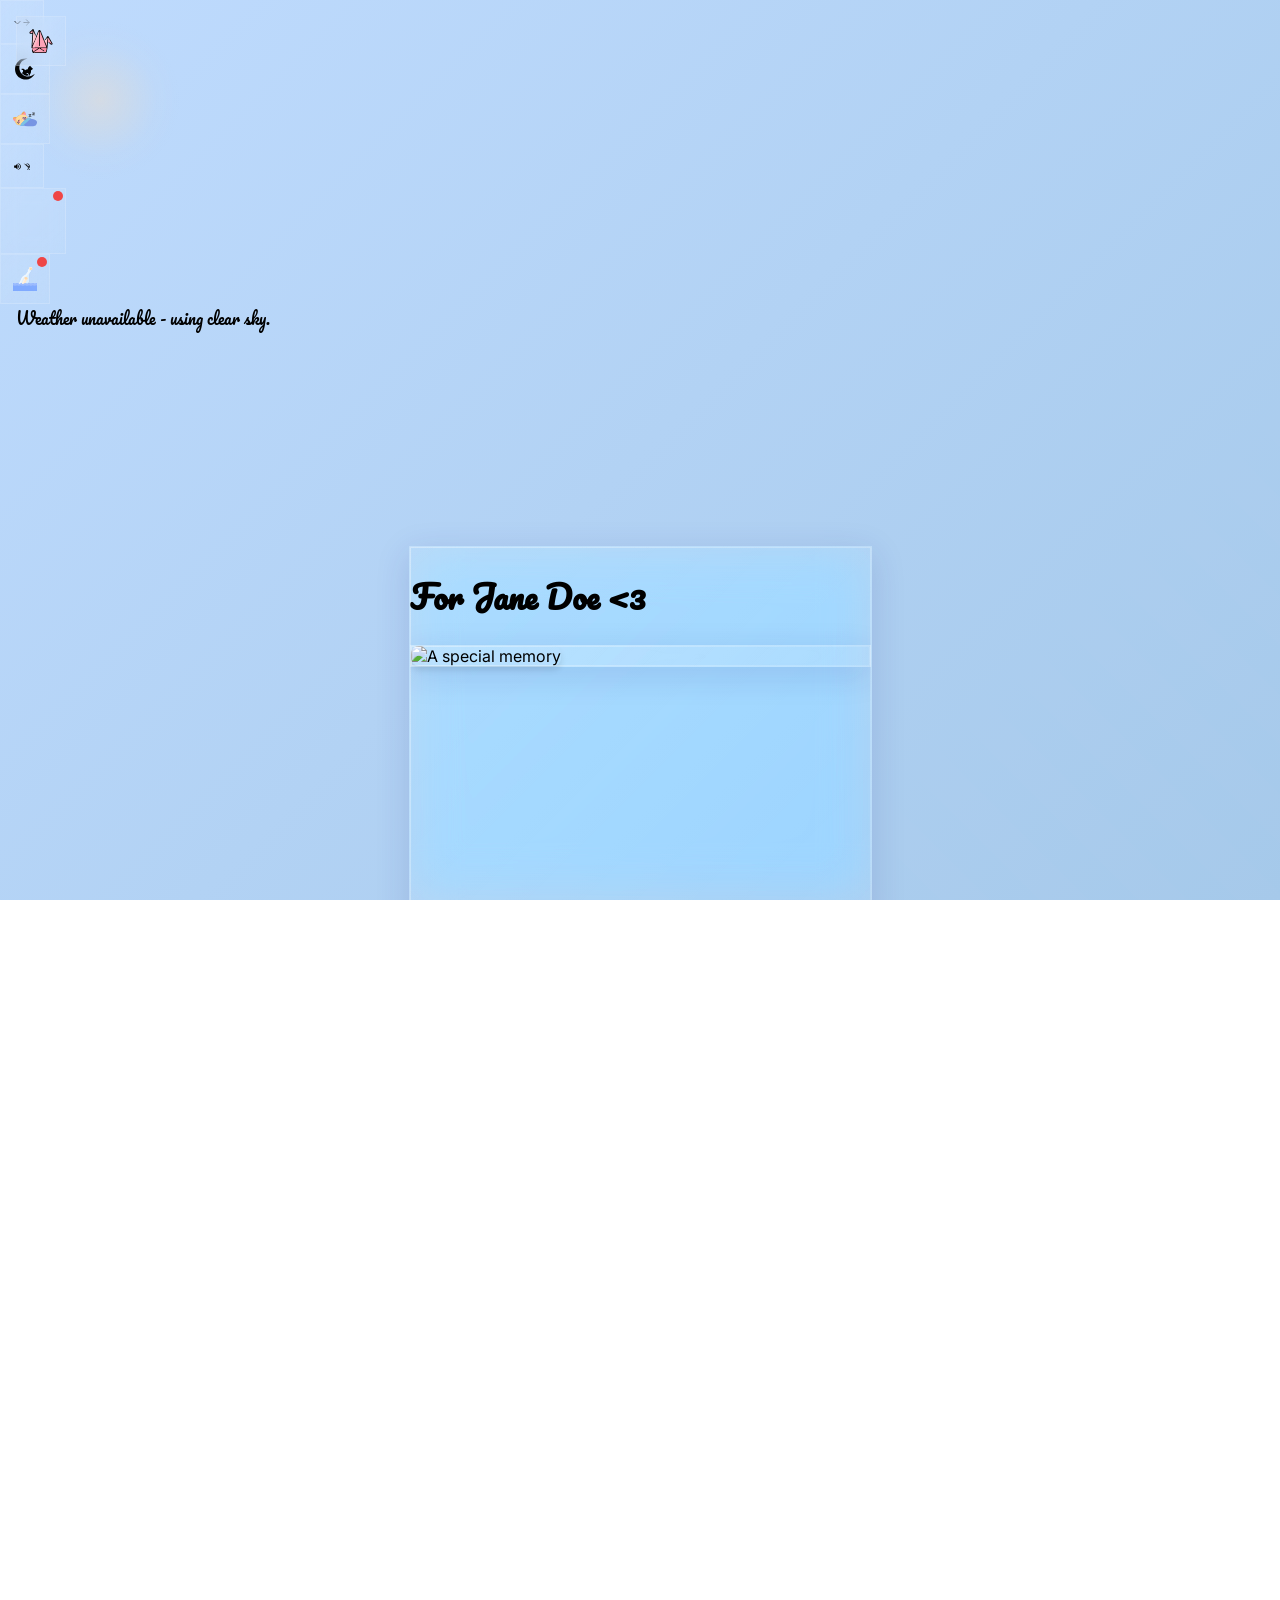
==== index.html @ 8acdb783 "enhanced glassmorphism" ====
<!doctype html>
<html lang="en">
    <head>
        <meta charset="UTF-8" />
        <meta
            name="viewport"
            content="width=device-width, initial-scale=1.0, maximum-scale=1.0, user-scalable=no"
        />
        <title>For You</title>
        <script src="https://cdn.tailwindcss.com"></script>
        <link rel="preconnect" href="https://fonts.googleapis.com" />
        <link rel="preconnect" href="https://fonts.gstatic.com" crossorigin />
        <link
            href="https://fonts.googleapis.com/css2?family=Pacifico&family=Inter:wght@400;700&family=Caveat:wght@400;700&family=Dancing+Script:wght@400;700&family=Kalam:wght@400;700&family=Indie+Flower&family=Amatic+SC:wght@400;700&family=Shadows+Into+Light&family=Permanent+Marker&family=Satisfy&display=swap"
            rel="stylesheet"
        />
        <script>
            tailwind.config = {
                darkMode: "class",
                theme: {
                    extend: {
                        fontFamily: {
                            letter: ["Caveat", "cursive"],
                            'letter-dancing': ['Dancing Script', 'cursive'],
                            'letter-kalam': ['Kalam', 'cursive'],
                            'letter-indie': ['Indie Flower', 'cursive'],
                            'letter-amatic': ['Amatic SC', 'cursive'],
                            'letter-shadows': ['Shadows Into Light', 'cursive'],
                            'letter-marker': ['Permanent Marker', 'cursive'],
                            'letter-satisfy': ['Satisfy', 'cursive'],
                        },
                    },
                },
            };
        </script>
        <script src="config.js"></script>
        <script
            src="https://unpkg.com/@lottiefiles/dotlottie-wc@0.6.2/dist/dotlottie-wc.js"
            type="module"
        ></script>
        <link rel="stylesheet" href="styles.css" />
    </head>
    <body class="weather-clear light">
        <!-- Kitty Guide -->
        <div id="kitty-guide">
            <button
                type="button"
                class="ui-button rounded-full transition-all duration-300"
            >
                <img
                    src="resources/icons/origami.svg"
                    alt="Guide"
                    class="w-5 h-5 sm:w-6 sm:h-6"
                />
            </button>
            <div id="guide-popup" class="glass-ui">
                <h4 class="font-bold mb-3 text-sm sm:text-base">Features Guide</h4>
                <ul class="list-disc list-inside space-y-1.5 text-xs sm:text-sm">
                    <li><b>Memory Lane:</b> Top-right arrows switch modes.</li>
                    <li><b>Dark Mode:</b> Sun/moon icon toggles theme.</li>
                    <li>
                        <b>Letters & Bottles:</b> Bottom-right icons for
                        messages.
                    </li>
                    <li>
                        <b>Constellations:</b> Star icon draws in clear night
                        sky.
                    </li>
                    <li><b>Music:</b> Speaker icon toggles sound.</li>
                    <li><b>Goodnight:</b> Moon icon for bedtime.</li>
                </ul>
            </div>
        </div>

        <!-- UI Buttons -->
        <div
            class="fixed top-2 right-2 sm:top-4 sm:right-4 z-40 flex items-center gap-2"
        >
            <button
                id="memory-mode-toggle"
                type="button"
                class="ui-button rounded-full transition-all duration-300"
                title="Toggle Memory Lane"
            >
                <svg
                    id="random-icon"
                    class="w-5 h-5 sm:w-6 sm:h-6"
                    xmlns="http://www.w3.org/2000/svg"
                    fill="none"
                    viewBox="0 0 24 24"
                    stroke="currentColor"
                >
                    <path
                        stroke-linecap="round"
                        stroke-linejoin="round"
                        stroke-width="2"
                        d="M19 9l-7 7-7-7"
                    />
                </svg>
                <svg
                    id="story-icon"
                    class="w-5 h-5 sm:w-6 sm:h-6 hidden"
                    xmlns="http://www.w3.org/2000/svg"
                    fill="none"
                    viewBox="0 0 24 24"
                    stroke="currentColor"
                >
                    <path
                        stroke-linecap="round"
                        stroke-linejoin="round"
                        stroke-width="2"
                        d="M5 12h14M12 5l7 7-7 7"
                    />
                </svg>
            </button>
            <button
                id="theme-toggle"
                type="button"
                class="ui-button rounded-full transition-all duration-300"
            >
                <img
                    id="theme-toggle-icon"
                    src="resources/icons/when_dark_mode.svg"
                    alt="Toggle Theme"
                    class="w-5 h-5 sm:w-6 sm:h-6"
                />
            </button>
        </div>

        <!-- Corner Buttons -->
        <div
            class="fixed bottom-4 left-4 z-40 flex flex-row items-center gap-2"
        >
            <button
                id="constellation-toggle"
                type="button"
                class="ui-button rounded-full transition-all duration-300 hidden"
                title="Draw Constellations"
            >
                <svg
                    class="w-5 h-5 sm:w-6 sm:h-6"
                    fill="none"
                    stroke="currentColor"
                    viewBox="0 0 24 24"
                    xmlns="http://www.w3.org/2000/svg"
                >
                    <path
                        stroke-linecap="round"
                        stroke-linejoin="round"
                        stroke-width="2"
                        d="M5 3v4M3 5h4M6.5 17.5l-2 2M19.5 4.5l-2 2M12 2v2M12 20v2M4.5 19.5l2-2M17.5 6.5l2-2M2 12h2M20 12h2M6.5 6.5l-2-2M19.5 17.5l-2-2"
                    ></path>
                </svg>
            </button>
            <button
                id="goodnight-button"
                type="button"
                class="ui-button rounded-full transition-all duration-300"
                title="Goodnight"
            >
                <img
                    src="resources/icons/goodnight_button.svg"
                    alt="Goodnight"
                    class="h-5 w-5 sm:h-6 sm:w-6"
                />
            </button>
            <button
                id="music-toggle"
                type="button"
                class="ui-button rounded-full transition-all duration-300"
            >
                <svg
                    id="sound-on-icon"
                    class="h-5 w-5 sm:h-6 sm:w-6 hidden"
                    xmlns="http://www.w3.org/2000/svg"
                    fill="currentColor"
                    viewBox="0 0 24 24"
                >
                    <path
                        d="M3 9v6h4l5 5V4L7 9H3zm13.5 3c0-1.77-1.02-3.29-2.5-4.03v8.05c1.48-.73 2.5-2.25 2.5-4.02zM14 3.23v2.06c2.89.86 5 3.54 5 6.71s-2.11 5.85-5 6.71v2.06c4.01-.91 7-4.49 7-8.77s-2.99-7.86-7-8.77z"
                    ></path>
                </svg>
                <svg
                    id="sound-off-icon"
                    class="h-5 w-5 sm:h-6 sm:w-6"
                    xmlns="http://www.w3.org/2000/svg"
                    fill="currentColor"
                    viewBox="0 0 24 24"
                >
                    <path
                        d="M16.5 12c0-1.77-1.02-3.29-2.5-4.03v2.21l2.45 2.45c.03-.2.05-.41.05-.63zm2.5 0c0 .94-.2 1.82-.54 2.64l1.51 1.51C20.63 14.91 21 13.5 21 12c0-4.28-2.99-7.86-7-8.77v2.06c2.89.86 5 3.54 5 6.71s-2.11 5.85-5 6.71v2.06c1.38-.31 2.63-.95 3.69-1.81L19.73 21 21 19.73l-9-9L4.27 3zM12 4L9.91 6.09 12 8.18V4z"
                    ></path>
                </svg>
            </button>
        </div>

        <div
            class="fixed bottom-4 right-4 z-40 flex flex-row items-center gap-2"
        >
            <button
                id="open-letter-modal"
                class="ui-button rounded-full transition-all duration-300 p-1.5 sm:p-2"
            >
                <div class="relative">
                    <dotlottie-wc
                        id="weather-animation"
                        src="https://lottie.host/2b4a6473-7f7b-4308-ae46-2580aa076aa8/xjTnIAOuwk.lottie"
                        style="width: 40px; height: 40px; display: block"
                        class="w-10 h-10 sm:w-12 sm:h-12"
                        speed="1"
                        autoplay
                        loop
                    ></dotlottie-wc>
                    <div
                        id="letter-notification-dot"
                        class="notification-dot hidden"
                    ></div>
                </div>
            </button>
            <button
                id="open-bottle-modal"
                class="ui-button rounded-full transition-all duration-300"
            >
                <div class="relative">
                    <img
                        src="resources/icons/bottle.svg"
                        alt="Bottles"
                        class="w-5 h-5 sm:w-6 sm:h-6"
                    />
                    <div
                        id="bottle-notification-dot"
                        class="notification-dot hidden"
                    ></div>
                </div>
            </button>
        </div>

        <div
            id="weather-status"
            class="fixed left-0 right-0 text-center z-40 text-gray-800 dark:text-gray-200 font-handwriting pointer-events-none"
        ></div>

        <canvas id="animated-bg"></canvas>
        <canvas id="clouds-overlay"></canvas>
        <canvas id="lightning-overlay"></canvas>
        <canvas id="weather-overlay"></canvas>
        <canvas id="constellation-overlay"></canvas>
        <div id="goodnight-overlay">
            <p id="goodnight-text" class="overlay-text">goodnight</p>
        </div>

        <div class="content-wrapper">
            <div class="w-full max-w-sm sm:max-w-lg text-center relative">
                <button
                    id="prev-memory"
                    class="memory-arrow text-white/70 hover:text-white"
                >
                    <svg
                        class="w-6 h-6 sm:w-8 sm:h-8"
                        fill="none"
                        stroke="currentColor"
                        viewBox="0 0 24 24"
                    >
                        <path
                            stroke-linecap="round"
                            stroke-linejoin="round"
                            stroke-width="2"
                            d="M15 19l-7-7 7-7"
                        />
                    </svg>
                </button>
                <button
                    id="next-memory"
                    class="memory-arrow text-white/70 hover:text-white"
                >
                    <svg
                        class="w-6 h-6 sm:w-8 sm:h-8"
                        fill="none"
                        stroke="currentColor"
                        viewBox="0 0 24 24"
                    >
                        <path
                            stroke-linecap="round"
                            stroke-linejoin="round"
                            stroke-width="2"
                            d="M9 5l7 7-7 7"
                        />
                    </svg>
                </button>

                <div class="glass-ui rounded-2xl sm:rounded-3xl p-4 sm:p-6 md:p-8 interactive-glass shadow-2xl">
                    <h1
                        class="text-2xl sm:text-3xl md:text-4xl lg:text-5xl text-gray-900 dark:text-gray-100 font-handwriting mb-6 sm:mb-8 md:mb-10 text-center"
                    >
                        For Jane Doe &lt;3
                    </h1>
                    <div
                        id="gif-container"
                        class="w-full max-w-[240px] sm:max-w-[280px] md:max-w-sm lg:max-w-md mx-auto my-6 sm:my-8 md:my-10"
                    >
                        <div class="glass-ui rounded-xl sm:rounded-2xl p-4 sm:p-6 md:p-8 shadow-lg">
                            <img
                                id="changing-gif"
                                src=""
                                alt="A special memory"
                                class="w-full h-auto rounded-lg object-contain min-h-[140px] sm:min-h-[160px] md:min-h-[180px] max-h-[180px] sm:max-h-[200px] md:max-h-[220px]"
                            />
                        </div>
                    </div>
                    <div id="text-container" class="px-2 sm:px-4 md:px-6 mt-6 sm:mt-8 md:mt-10">
                        <p
                            id="changing-text"
                            class="text-base sm:text-lg md:text-xl lg:text-2xl font-medium text-gray-800 dark:text-gray-200 leading-relaxed text-center mb-3 sm:mb-4 md:mb-6"
                        ></p>
                    </div>
                    <div class="mt-3 sm:mt-4 md:mt-6 space-y-2 sm:space-y-3 pb-3 sm:pb-4 md:pb-6">
                        <p
                            id="timer"
                            class="text-xs sm:text-sm md:text-base text-gray-600 dark:text-gray-400 text-center"
                        ></p>
                    </div>
                </div>
            </div>
        </div>

        <!-- Letter Modal (Inbox View) -->
        <div
            id="letter-modal"
            class="modal hidden fixed inset-0 flex items-center justify-center z-50 p-4"
        >
            <div
                class="glass-ui rounded-xl sm:rounded-2xl shadow-2xl modal-content flex flex-col md:flex-row overflow-hidden w-full relative"
            >
                <!-- Mobile Toggle Button -->
                <button
                    id="toggle-letter-sidebar"
                    class="md:hidden absolute top-3 left-3 z-50 ui-button rounded-full p-2.5"
                >
                    <svg class="w-4 h-4" fill="none" stroke="currentColor" viewBox="0 0 24 24">
                        <path stroke-linecap="round" stroke-linejoin="round" stroke-width="2" d="M4 6h16M4 12h16M4 18h16"></path>
                    </svg>
                </button>
                
                <!-- Sidebar -->
                <div
                    id="letter-sidebar"
                    class="modal-sidebar flex flex-col border-b md:border-b-0 md:border-r border-white/20 absolute md:relative transform -translate-x-full md:translate-x-0 transition-transform duration-300 ease-in-out"
                >
                    <div class="p-3 sm:p-4 border-b border-white/20 flex-shrink-0">
                        <h3 class="text-lg sm:text-xl font-handwriting text-gray-800 dark:text-gray-100 mb-3">
                            Letter Inbox
                        </h3>
                        <button
                            id="create-new-letter"
                            class="w-full px-4 py-2.5 bg-blue-600 hover:bg-blue-700 text-white rounded-lg transition-colors text-sm font-medium"
                        >
                            Create New
                        </button>
                    </div>
                    <div class="flex-grow overflow-y-auto p-3 sm:p-4 mobile-scroll">
                        <h4 class="text-sm font-semibold text-gray-600 dark:text-gray-300 mb-3">
                            Past Letters
                        </h4>
                        <div
                            id="past-letters-container"
                            class="space-y-2"
                        ></div>
                    </div>
                </div>
                <!-- Main Content -->
                <div
                    class="modal-main flex flex-col p-3 sm:p-6 relative flex-1 md:ml-0 transition-all duration-300"
                >
                    <button
                        id="close-letter-modal"
                        class="close-btn absolute top-3 right-3 sm:top-4 sm:right-4 ui-button rounded-full w-8 h-8 sm:w-10 sm:h-10 flex items-center justify-center text-lg sm:text-xl font-semibold z-30"
                    >
                        ×
                    </button>
                    <div
                        id="letter-reading-pane"
                        class="flex-grow overflow-y-auto font-letter text-base sm:text-lg md:text-xl text-gray-800 dark:text-gray-100 leading-relaxed mobile-scroll mt-12 md:mt-0 px-2 sm:px-0"
                    >
                        <div class="text-center text-gray-500 dark:text-gray-400 mt-20">
                            <svg class="w-24 h-24 mx-auto mb-4 opacity-50" fill="none" stroke="currentColor" viewBox="0 0 24 24">
                                <path stroke-linecap="round" stroke-linejoin="round" stroke-width="1.5" d="M3 8l7.89 5.26a2 2 0 002.22 0L21 8M5 19h14a2 2 0 002-2V7a2 2 0 00-2-2H5a2 2 0 00-2 2v10a2 2 0 002 2z"/>
                            </svg>
                            <p class="text-lg">Select a letter to read</p>
                        </div>
                    </div>
                </div>
            </div>
        </div>

        <!-- Letter Composer Modal -->
        <div
            id="letter-composer-modal"
            class="modal hidden fixed inset-0 flex items-center justify-center z-50 p-2 sm:p-4"
        >
            <div
                class="glass-ui rounded-2xl shadow-2xl modal-content w-full max-w-2xl overflow-hidden"
            >
                <div class="p-4 border-b border-white/20 flex justify-between items-center">
                    <button
                        id="back-to-inbox"
                        class="flex items-center text-gray-600 dark:text-gray-300 hover:text-gray-800 dark:hover:text-gray-100 text-sm"
                    >
                        <svg class="w-4 h-4 mr-1" fill="none" stroke="currentColor" viewBox="0 0 24 24">
                            <path stroke-linecap="round" stroke-linejoin="round" stroke-width="2" d="M15 19l-7-7 7-7"></path>
                        </svg>
                        Back to Inbox
                    </button>
                    <button
                        id="close-composer-modal"
                        class="text-gray-500 hover:text-gray-700 dark:text-gray-400 dark:hover:text-gray-200 text-xl"
                    >
                        &times;
                    </button>
                </div>
                <div class="p-6">
                    <h3 class="text-xl font-handwriting text-gray-800 dark:text-gray-100 flex-grow text-center">
                        Write a New Letter
                    </h3>
                    <button
                        id="close-composer-modal"
                        class="text-gray-500 hover:text-gray-700 dark:text-gray-400 dark:hover:text-gray-200 text-2xl"
                    >
                        &times;
                    </button>
                </div>
                <div class="p-6">
                    <!-- Toolbar with decorative elements -->
                    <div class="flex justify-center mb-4 space-x-4">
                        <span class="text-2xl opacity-60">🌿</span>
                        <span class="text-2xl opacity-60">✨</span>
                        <span class="text-2xl opacity-60">🖋️</span>
                        <span class="text-2xl opacity-60">🌸</span>
                        <span class="text-2xl opacity-60">💫</span>
                    </div>
                    
                    <!-- Font Selector -->
                    <div class="mb-4">
                        <select
                            id="letter-font-selector"
                            class="w-full p-2 border rounded-lg bg-white/20 dark:bg-black/20 border-white/30 dark:border-white/10 text-gray-800 dark:text-gray-100 text-sm"
                        >
                            <option value="font-letter" style="font-family: 'Caveat', cursive;">Caveat (Default)</option>
                            <option value="font-letter-dancing" style="font-family: 'Dancing Script', cursive;">Dancing Script</option>
                            <option value="font-letter-kalam" style="font-family: 'Kalam', cursive;">Kalam</option>
                            <option value="font-letter-indie" style="font-family: 'Indie Flower', cursive;">Indie Flower</option>
                            <option value="font-letter-amatic" style="font-family: 'Amatic SC', cursive;">Amatic SC</option>
                            <option value="font-letter-shadows" style="font-family: 'Shadows Into Light', cursive;">Shadows Into Light</option>
                            <option value="font-letter-marker" style="font-family: 'Permanent Marker', cursive;">Permanent Marker</option>
                            <option value="font-letter-satisfy" style="font-family: 'Satisfy', cursive;">Satisfy</option>
                        </select>
                    </div>
                    
                    <textarea
                        id="letter-textarea"
                        class="w-full h-64 p-4 border rounded-lg bg-white/20 dark:bg-black/20 border-white/30 dark:border-white/10 text-gray-800 dark:text-gray-100 font-letter text-lg placeholder-gray-600 dark:placeholder-gray-400 resize-none"
                        placeholder="Write your thoughts..."
                    ></textarea>
                    <button
                        id="save-letter-button"
                        class="w-full mt-4 px-6 py-3 bg-blue-600 hover:bg-blue-700 text-white rounded-lg transition-colors text-base font-medium"
                    >
                        Save Letter
                    </button>
                </div>
            </div>
        </div>

        <!-- Bottle Modal (Inbox View) -->
        <div
            id="bottle-modal"
            class="modal hidden fixed inset-0 flex items-center justify-center z-50 p-2 sm:p-4"
        >
            <div
                class="glass-ui rounded-2xl shadow-2xl modal-content flex flex-col overflow-hidden w-full max-h-[85vh] relative"
                style="max-width: min(95vw, 1200px);"
            >
                <!-- Mobile Toggle Button -->
                <button
                    id="toggle-bottle-sidebar"
                    class="md:hidden absolute top-4 left-4 z-10 bg-white/20 dark:bg-black/20 backdrop-blur-sm rounded-lg p-2 text-gray-800 dark:text-gray-100 hover:bg-white/30 dark:hover:bg-black/30 transition-colors"
                >
                    <svg class="w-5 h-5" fill="none" stroke="currentColor" viewBox="0 0 24 24">
                        <path stroke-linecap="round" stroke-linejoin="round" stroke-width="2" d="M4 6h16M4 12h16M4 18h16"></path>
                    </svg>
                </button>
                
                <!-- Sidebar -->
                <div
                    id="bottle-sidebar"
                    class="modal-sidebar flex flex-col border-b md:border-b-0 md:border-r border-white/20 absolute md:relative z-20 md:z-auto bg-white/95 dark:bg-black/95 md:bg-transparent backdrop-blur-md md:backdrop-blur-none transform -translate-x-full md:translate-x-0 transition-transform duration-300 ease-in-out w-80 md:w-1/3 h-full md:h-auto"
                >
                    <div class="p-3 sm:p-4 border-b border-white/20 flex-shrink-0">
                        <h3 class="text-lg sm:text-xl font-handwriting text-gray-800 dark:text-gray-100 mb-3">
                            Your Bottles
                        </h3>
                        <button
                            id="create-new-bottle"
                            class="w-full px-4 py-2.5 bg-blue-600 hover:bg-blue-700 text-white rounded-lg transition-colors text-sm font-medium"
                        >
                            Create New
                        </button>
                    </div>
                    <div class="flex-grow overflow-y-auto p-3 sm:p-4 mobile-scroll">
                        <h4 class="text-sm font-semibold text-gray-600 dark:text-gray-300 mb-3">
                            Bottles at Sea
                        </h4>
                        <div
                            id="past-bottles-container"
                            class="space-y-2"
                        ></div>
                    </div>
                </div>
                <!-- Main Content -->
                <div
                    class="modal-main flex flex-col p-3 sm:p-6 relative flex-1 md:ml-0 transition-all duration-300"
                >
                    <button
                        id="close-bottle-modal"
                        class="close-btn absolute top-2 right-2 sm:top-4 sm:right-4 text-gray-800 dark:text-gray-100 hover:text-black dark:hover:text-white text-xl sm:text-2xl z-30"
                    >
                        &times;
                    </button>
                    <div
                        id="bottle-reading-pane"
                        class="flex-grow overflow-y-auto font-letter text-base sm:text-lg md:text-xl text-gray-800 dark:text-gray-100 leading-relaxed mobile-scroll mt-12 md:mt-0 px-2 sm:px-0"
                    >
                        <div class="text-center text-gray-500 dark:text-gray-400 mt-20">
                            <svg class="w-24 h-24 mx-auto mb-4 opacity-50" fill="none" stroke="currentColor" viewBox="0 0 24 24">
                                <path stroke-linecap="round" stroke-linejoin="round" stroke-width="1.5" d="M19.428 15.428a2 2 0 00-1.022-.547l-2.387-.477a6 6 0 00-3.86.517l-.318.158a6 6 0 01-3.86.517L6.05 15.21a2 2 0 00-1.806.547M8 4h8l-1 1v5.172a2 2 0 00.586 1.414l5 5c1.26 1.26.367 3.414-1.415 3.414H4.828c-1.782 0-2.674-2.154-1.414-3.414l5-5A2 2 0 009 10.172V5L8 4z"/>
                            </svg>
                            <p class="text-lg">Select a bottle to open</p>
                        </div>
                    </div>
                </div>
            </div>
        </div>

        <!-- Bottle Composer Modal -->
        <div
            id="bottle-composer-modal"
            class="modal hidden fixed inset-0 flex items-center justify-center z-50 p-2 sm:p-4"
        >
            <div
                class="glass-ui rounded-2xl shadow-2xl modal-content w-full max-w-2xl overflow-hidden"
            >
                <div class="p-4 border-b border-white/20 flex justify-between items-center">
                    <button
                        id="back-to-bottles"
                        class="flex items-center text-gray-600 dark:text-gray-300 hover:text-gray-800 dark:hover:text-gray-100 text-sm"
                    >
                        <svg class="w-4 h-4 mr-1" fill="none" stroke="currentColor" viewBox="0 0 24 24">
                            <path stroke-linecap="round" stroke-linejoin="round" stroke-width="2" d="M15 19l-7-7 7-7"></path>
                        </svg>
                        Back to Bottles
                    </button>
                    <h3 class="text-xl font-handwriting text-gray-800 dark:text-gray-100 flex-grow text-center">
                        Message in a Bottle
                    </h3>
                    <button
                        id="close-bottle-composer"
                        class="text-gray-500 hover:text-gray-700 dark:text-gray-400 dark:hover:text-gray-200 text-2xl"
                    >
                        &times;
                    </button>
                </div>
                <div class="p-6">
                    <!-- Toolbar with decorative elements -->
                    <div class="flex justify-center mb-4 space-x-4">
                        <span class="text-2xl opacity-60">🌊</span>
                        <span class="text-2xl opacity-60">⭐</span>
                        <span class="text-2xl opacity-60">🍾</span>
                        <span class="text-2xl opacity-60">🐚</span>
                        <span class="text-2xl opacity-60">✨</span>
                    </div>
                    
                    <!-- Font Selector -->
                    <div class="mb-4">
                        <select
                            id="bottle-font-selector"
                            class="w-full p-2 border rounded-lg bg-white/20 dark:bg-black/20 border-white/30 dark:border-white/10 text-gray-800 dark:text-gray-100 text-sm"
                        >
                            <option value="font-letter" style="font-family: 'Caveat', cursive;">Caveat (Default)</option>
                            <option value="font-letter-dancing" style="font-family: 'Dancing Script', cursive;">Dancing Script</option>
                            <option value="font-letter-kalam" style="font-family: 'Kalam', cursive;">Kalam</option>
                            <option value="font-letter-indie" style="font-family: 'Indie Flower', cursive;">Indie Flower</option>
                            <option value="font-letter-amatic" style="font-family: 'Amatic SC', cursive;">Amatic SC</option>
                            <option value="font-letter-shadows" style="font-family: 'Shadows Into Light', cursive;">Shadows Into Light</option>
                            <option value="font-letter-marker" style="font-family: 'Permanent Marker', cursive;">Permanent Marker</option>
                            <option value="font-letter-satisfy" style="font-family: 'Satisfy', cursive;">Satisfy</option>
                        </select>
                    </div>
                    
                    <textarea
                        id="bottle-textarea"
                        class="w-full h-48 p-4 border rounded-lg bg-white/20 dark:bg-black/20 border-white/30 dark:border-white/10 text-gray-800 dark:text-gray-100 font-letter text-lg placeholder-gray-600 dark:placeholder-gray-400 resize-none mb-4"
                        placeholder="A message for the future..."
                    ></textarea>
                    
                    <label
                        for="unlock-date"
                        class="text-sm text-gray-700 dark:text-gray-300 block mb-2"
                    >Unlock on:</label>
                    <input
                        type="date"
                        id="unlock-date"
                        class="w-full p-2 border rounded-lg bg-white/20 dark:bg-black/20 border-white/30 dark:border-white/10 text-gray-800 dark:text-gray-100 mb-4"
                    />
                    
                    <button
                        id="save-bottle-button"
                        class="w-full px-6 py-3 bg-blue-600 hover:bg-blue-700 text-white rounded-lg transition-colors text-base font-medium"
                    >
                        Seal the Bottle
                    </button>
                </div>
            </div>
        </div>

        <!-- Audio Player -->
        <audio id="background-music"></audio>

        <script src="sync.js"></script>
        <script src="script.js"></script>
    </body>
</html>
---- styles.css ----
body {
    font-family: "Inter", sans-serif;
    margin: 0;
    overflow: hidden;
    transition: background 0.5s ease-in-out;
    touch-action: manipulation;
    position: relative;
}

/* Enhanced backgrounds with subtle gradients */
body.dark {
    background: linear-gradient(135deg, #000000 0%, #0a0a0a 100%);
}

body.light,
body:not(.dark) {
    background: linear-gradient(135deg, #bfdbfe 0%, #a5c9ea 100%);
}

/* Subtle noise texture for depth */
body::before {
    content: '';
    position: fixed;
    inset: 0;
    background-image: 
        repeating-linear-gradient(
            45deg,
            transparent,
            transparent 35px,
            rgba(255, 255, 255, 0.01) 35px,
            rgba(255, 255, 255, 0.01) 70px
        );
    pointer-events: none;
    z-index: 1;
}





#changing-gif, #changing-text {
    transition: opacity 0.3s ease-in-out;
}

#gif-container img {
    max-height: 60vh;
    width: auto;
    border-radius: 0.5rem;
    box-shadow: 0 4px 6px rgba(0, 0, 0, 0.1);
}

.memory-arrow {
    position: absolute;
    top: 50%;
    transform: translateY(-50%);
    z-index: 10;
    padding: 0.5rem;
    background-color: rgba(0, 0, 0, 0.3);
    border-radius: 9999px;
    transition: all 0.2s ease-in-out;
}

.memory-arrow:hover {
    background-color: rgba(0, 0, 0, 0.5);
}

#prev-memory {
    left: -2rem;
}

#next-memory {
    right: -2rem;
}

@media (max-width: 640px) {
    .memory-arrow {
        padding: 0.25rem;
    }
    #prev-memory {
        left: -1rem;
    }
    #next-memory {
        right: -1rem;
    }
}

.font-handwriting {
    font-family: "Pacifico", cursive;
}

#animated-bg,
#weather-overlay,
#lightning-overlay,
#clouds-overlay,
#constellation-overlay {
    position: fixed;
    top: 0;
    left: 0;
    width: 100%;
    height: 100%;
    pointer-events: none;
}

#animated-bg {
    z-index: 0;
}
#clouds-overlay {
    z-index: 1;
}
#lightning-overlay {
    z-index: 2;
}
#weather-overlay {
    z-index: 3;
}
#constellation-overlay {
    z-index: 4;
}

.content-wrapper {
    position: relative;
    z-index: 10;
    display: flex;
    align-items: center;
    justify-content: center;
    min-height: 100vh;
    padding: 1rem;
    background-color: transparent;
}

@media (min-width: 640px) {
    .content-wrapper {
        padding: 2rem;
    }
}

#text-container {
    min-height: 3rem;
    display: flex;
    align-items: center;
    justify-content: center;
    padding: 0 0.5rem;
}

#gif-container {
    height: 12rem;
    max-width: 100%;
}

@media (min-width: 640px) {
    #gif-container {
        height: 20rem;
    }
    #text-container {
        min-height: 4rem;
        padding: 0;
    }
}

/* Modal Styles */
.modal {
    transition:
        opacity 0.4s ease,
        transform 0.4s cubic-bezier(0.34, 1.56, 0.64, 1);
    transform-origin: center;
}

.modal.hidden {
    opacity: 0;
    pointer-events: none;
    transform: scale(0.8);
}

.modal.visible {
    opacity: 1;
    pointer-events: auto;
    transform: scale(1);
}

/* Enhanced Glassmorphism Effect - Next Level */
.glass-ui {
    background: linear-gradient(
        135deg,
        rgba(255, 255, 255, 0.15) 0%,
        rgba(255, 255, 255, 0.08) 100%
    );
    backdrop-filter: blur(24px) saturate(180%);
    -webkit-backdrop-filter: blur(24px) saturate(180%);
    border: 1px solid rgba(255, 255, 255, 0.18);
    box-shadow: 
        0 8px 32px 0 rgba(31, 38, 135, 0.15),
        inset 0 0 0 1px rgba(255, 255, 255, 0.08),
        0 0 80px rgba(255, 255, 255, 0.02);
    position: relative;
}

.glass-ui::before {
    content: '';
    position: absolute;
    inset: 0;
    border-radius: inherit;
    padding: 1px;
    background: linear-gradient(
        135deg,
        rgba(255, 255, 255, 0.3),
        rgba(255, 255, 255, 0.05)
    );
    -webkit-mask: 
        linear-gradient(#fff 0 0) content-box, 
        linear-gradient(#fff 0 0);
    -webkit-mask-composite: xor;
    mask-composite: exclude;
    pointer-events: none;
}

.dark .glass-ui {
    background: linear-gradient(
        135deg,
        rgba(255, 255, 255, 0.06) 0%,
        rgba(255, 255, 255, 0.02) 100%
    );
    border: 1px solid rgba(255, 255, 255, 0.1);
    box-shadow: 
        0 8px 32px 0 rgba(0, 0, 0, 0.37),
        inset 0 0 0 1px rgba(255, 255, 255, 0.05),
        0 0 80px rgba(255, 255, 255, 0.01);
}

.dark .glass-ui::before {
    background: linear-gradient(
        135deg,
        rgba(255, 255, 255, 0.15),
        rgba(255, 255, 255, 0.03)
    );
}

/* Enhanced Interactive Glass with Shimmer Effect */
.interactive-glass {
    position: relative;
    overflow: hidden;
    transition: transform 0.3s cubic-bezier(0.4, 0, 0.2, 1);
}

.interactive-glass::after {
    content: "";
    position: absolute;
    top: var(--y, 50%);
    left: var(--x, 50%);
    transform: translate(-50%, -50%);
    width: 300px;
    height: 300px;
    background: radial-gradient(
        circle,
        rgba(255, 255, 255, 0.15) 0%,
        rgba(255, 255, 255, 0.08) 25%,
        rgba(255, 255, 255, 0.03) 50%,
        transparent 70%
    );
    opacity: 0;
    transition: opacity 0.6s cubic-bezier(0.4, 0, 0.2, 1);
    pointer-events: none;
    mix-blend-mode: screen;
}

@media (min-width: 640px) {
    .interactive-glass::after {
        width: 500px;
        height: 500px;
    }
}

.interactive-glass:hover::after {
    opacity: 1;
}

.interactive-glass:hover {
    transform: translateY(-2px);
}

.dark .interactive-glass::after {
    background: radial-gradient(
        circle,
        rgba(255, 255, 255, 0.08) 0%,
        rgba(255, 255, 255, 0.04) 25%,
        rgba(255, 255, 255, 0.02) 50%,
        transparent 70%
    );
    mix-blend-mode: overlay;
}

/* Notification Dot */
.notification-dot {
    position: absolute;
    top: 2px;
    right: 2px;
    width: 8px;
    height: 8px;
    border-radius: 50%;
    background-color: #ef4444;
}

@media (min-width: 640px) {
    .notification-dot {
        width: 10px;
        height: 10px;
    }
}

.list-card {
    transition: all 0.3s cubic-bezier(0.4, 0, 0.2, 1);
    background: linear-gradient(
        135deg,
        rgba(255, 255, 255, 0.25) 0%,
        rgba(255, 255, 255, 0.15) 100%
    );
    backdrop-filter: blur(16px) saturate(150%);
    -webkit-backdrop-filter: blur(16px) saturate(150%);
    border: 1px solid rgba(255, 255, 255, 0.25);
    box-shadow: 
        0 4px 16px rgba(31, 38, 135, 0.1),
        inset 0 1px 0 rgba(255, 255, 255, 0.1);
    touch-action: manipulation;
    position: relative;
}

.list-card::before {
    content: '';
    position: absolute;
    inset: 0;
    border-radius: inherit;
    background: linear-gradient(
        to bottom right,
        transparent 40%,
        rgba(255, 255, 255, 0.05) 100%
    );
    pointer-events: none;
}

.dark .list-card {
    background: linear-gradient(
        135deg,
        rgba(255, 255, 255, 0.08) 0%,
        rgba(255, 255, 255, 0.03) 100%
    );
    border: 1px solid rgba(255, 255, 255, 0.12);
    color: rgba(255, 255, 255, 0.95);
    box-shadow: 
        0 4px 16px rgba(0, 0, 0, 0.3),
        inset 0 1px 0 rgba(255, 255, 255, 0.05);
}

.list-card:hover,
.list-card:active {
    transform: translateY(-2px) scale(1.02);
    z-index: 20;
    background: linear-gradient(
        135deg,
        rgba(255, 255, 255, 0.35) 0%,
        rgba(255, 255, 255, 0.25) 100%
    );
    box-shadow: 
        0 12px 28px rgba(31, 38, 135, 0.15),
        inset 0 1px 0 rgba(255, 255, 255, 0.2);
}

@media (min-width: 640px) {
    .list-card:hover {
        transform: translateY(-3px) scale(1.03);
    }
}

.dark .list-card:hover,
.dark .list-card:active {
    background: linear-gradient(
        135deg,
        rgba(255, 255, 255, 0.12) 0%,
        rgba(255, 255, 255, 0.06) 100%
    );
    box-shadow: 
        0 12px 28px rgba(0, 0, 0, 0.4),
        inset 0 1px 0 rgba(255, 255, 255, 0.08);
}

.list-card.active {
    border-color: #3b82f6;
    background-color: rgba(59, 130, 246, 0.1);
}

.list-card.locked {
    opacity: 0.7;
    cursor: not-allowed;
}

/* Goodnight Overlay */
#goodnight-overlay {
    position: fixed;
    inset: 0;
    background-color: black;
    opacity: 0;
    pointer-events: none;
    transition: opacity 2s ease-in-out;
    z-index: 999;
    display: flex;
    align-items: center;
    justify-content: center;
}

#goodnight-overlay.active {
    opacity: 1;
    pointer-events: all;
}

.overlay-text {
    font-family: "Pacifico", cursive;
    font-size: 2rem;
    color: white;
    opacity: 0;
    position: absolute;
    transition: opacity 1.5s ease-in-out;
    text-align: center;
    padding: 0 1rem;
}

@media (min-width: 640px) {
    .overlay-text {
        font-size: 5rem;
        padding: 0;
    }
}

#goodnight-overlay.active #goodnight-text {
    transition-delay: 1.5s;
    opacity: 1;
}

/* Enhanced Memory Arrow Glass Buttons */
.memory-arrow {
    position: absolute;
    top: 50%;
    transform: translateY(-50%);
    z-index: 10;
    background: linear-gradient(
        135deg,
        rgba(255, 255, 255, 0.15) 0%,
        rgba(255, 255, 255, 0.08) 100%
    );
    backdrop-filter: blur(12px);
    -webkit-backdrop-filter: blur(12px);
    border: 1px solid rgba(255, 255, 255, 0.2);
    border-radius: 50%;
    padding: 0.5rem;
    opacity: 0;
    pointer-events: none;
    transition: all 0.3s cubic-bezier(0.4, 0, 0.2, 1);
    min-height: 44px;
    min-width: 44px;
    display: flex;
    align-items: center;
    justify-content: center;
    box-shadow: 0 4px 12px rgba(0, 0, 0, 0.1);
}

@media (min-width: 640px) {
    .memory-arrow {
        padding: 0.625rem;
        min-height: 48px;
        min-width: 48px;
    }
}

.memory-arrow:hover,
.memory-arrow:active {
    background: linear-gradient(
        135deg,
        rgba(255, 255, 255, 0.25) 0%,
        rgba(255, 255, 255, 0.15) 100%
    );
    transform: translateY(-50%) scale(1.05);
    box-shadow: 0 6px 16px rgba(0, 0, 0, 0.15);
}

.memory-arrow.visible {
    opacity: 0.9;
    pointer-events: auto;
}

.dark .memory-arrow {
    background: linear-gradient(
        135deg,
        rgba(255, 255, 255, 0.1) 0%,
        rgba(255, 255, 255, 0.05) 100%
    );
    border: 1px solid rgba(255, 255, 255, 0.15);
}

.dark .memory-arrow:hover {
    background: linear-gradient(
        135deg,
        rgba(255, 255, 255, 0.18) 0%,
        rgba(255, 255, 255, 0.1) 100%
    );
}

#prev-memory {
    left: 0.5rem;
}

#next-memory {
    right: 0.5rem;
}

@media (min-width: 768px) {
    #prev-memory {
        left: -3rem;
    }
    #next-memory {
        right: -3rem;
    }
}

#constellation-toggle.active {
    box-shadow: 0 0 15px 5px rgba(255, 255, 255, 0.5);
}

/* Kitty Guide */
#kitty-guide {
    position: fixed;
    top: 0.5rem;
    left: 0.5rem;
    z-index: 40;
}

@media (min-width: 640px) {
    #kitty-guide {
        top: 1rem;
        left: 1rem;
    }
}

#kitty-guide #guide-popup {
    display: none;
    position: absolute;
    top: 100%;
    left: 0;
    margin-top: 0.5rem;
    width: 200px;
    padding: 0.75rem;
    border-radius: 0.75rem;
    font-size: 0.75rem;
    line-height: 1.2rem;
    color: #1f2937;
    max-height: 70vh;
    overflow-y: auto;
}

@media (min-width: 640px) {
    #kitty-guide #guide-popup {
        width: 250px;
        padding: 1rem;
        font-size: 0.875rem;
        line-height: 1.25rem;
    }
}

.dark #kitty-guide #guide-popup {
    color: #e5e7eb;
}

#kitty-guide:hover #guide-popup {
    display: block;
}

/* Enhanced Button Glass Effect */
.ui-button {
    padding: 0.625rem;
    min-height: 44px;
    min-width: 44px;
    display: flex;
    align-items: center;
    justify-content: center;
    touch-action: manipulation;
    background: linear-gradient(
        135deg,
        rgba(255, 255, 255, 0.1) 0%,
        rgba(255, 255, 255, 0.05) 100%
    );
    backdrop-filter: blur(10px);
    -webkit-backdrop-filter: blur(10px);
    border: 1px solid rgba(255, 255, 255, 0.15);
    transition: all 0.3s cubic-bezier(0.4, 0, 0.2, 1);
}

.ui-button:hover {
    background: linear-gradient(
        135deg,
        rgba(255, 255, 255, 0.2) 0%,
        rgba(255, 255, 255, 0.1) 100%
    );
    transform: translateY(-1px);
    box-shadow: 0 4px 12px rgba(0, 0, 0, 0.1);
}

.dark .ui-button {
    background: linear-gradient(
        135deg,
        rgba(255, 255, 255, 0.08) 0%,
        rgba(255, 255, 255, 0.03) 100%
    );
    border: 1px solid rgba(255, 255, 255, 0.1);
}

.dark .ui-button:hover {
    background: linear-gradient(
        135deg,
        rgba(255, 255, 255, 0.15) 0%,
        rgba(255, 255, 255, 0.08) 100%
    );
    box-shadow: 0 4px 12px rgba(255, 255, 255, 0.05);
}

@media (min-width: 640px) {
    .ui-button {
        padding: 0.75rem;
    }
}

/* Enhanced Modal Glass with Better Mobile Fit */
.modal-content {
    width: calc(100vw - 1rem);
    max-width: 95vw;
    height: auto;
    max-height: calc(100vh - 2rem);
    margin: 0.5rem;
}

@media (min-width: 640px) {
    .modal-content {
        width: 90vw;
        max-width: 900px;
        height: auto;
        max-height: 85vh;
        margin: auto;
    }
}

@media (min-width: 1024px) {
    .modal-content {
        width: 85vw;
        max-width: 1200px;
        height: 85vh;
    }
}

/* Mobile-specific textarea sizing */
.mobile-textarea {
    min-height: 80px;
    font-size: 16px; /* Prevents zoom on iOS */
    resize: vertical;
}

@media (min-width: 640px) {
    .mobile-textarea {
        min-height: 96px;
        font-size: 18px;
    }
}

/* Mobile scrollable areas */
.mobile-scroll {
    -webkit-overflow-scrolling: touch;
    overscroll-behavior: contain;
}

/* Optimized Mobile Modal Layout */
.modal-sidebar {
    height: 100%;
    max-height: 100%;
}

.modal-main {
    height: 100%;
    flex: 1;
    display: flex;
    flex-direction: column;
}

@media (max-width: 767px) {
    .modal-sidebar {
        position: fixed;
        top: 0;
        left: 0;
        height: 100vh;
        width: 75vw;
        max-width: 320px;
        z-index: 50;
    }
    
    .modal-main {
        width: 100%;
        padding-top: 3rem;
    }
}

@media (min-width: 768px) {
    .modal-sidebar {
        position: relative;
        width: 33.333%;
        max-width: none;
    }
    
    .modal-main {
        padding-top: 0;
    }
}

/* Weather status mobile positioning */
#weather-status {
    bottom: 5rem;
    font-size: 0.875rem;
    padding: 0 1rem;
}

@media (min-width: 640px) {
    #weather-status {
        bottom: 4rem;
        font-size: 1rem;
    }
}

/* Mobile input styling */
input[type="date"] {
    font-size: 16px; /* Prevents zoom on iOS */
    min-height: 44px;
}

/* Close button mobile friendly */
.close-btn {
    min-height: 44px;
    min-width: 44px;
    display: flex;
    align-items: center;
    justify-content: center;
    touch-action: manipulation;
}

/* Mobile button improvements */
.mobile-btn {
    min-height: 44px;
    padding: 0.75rem 1rem;
    touch-action: manipulation;
}

/* Enhanced Mobile Experience */
@media (max-width: 767px) {
    .modal-sidebar {
        background: linear-gradient(
            135deg,
            rgba(255, 255, 255, 0.95) 0%,
            rgba(255, 255, 255, 0.9) 100%
        );
        backdrop-filter: blur(20px) saturate(180%);
        -webkit-backdrop-filter: blur(20px) saturate(180%);
        box-shadow: 
            4px 0 24px rgba(0, 0, 0, 0.15),
            inset -1px 0 0 rgba(255, 255, 255, 0.2);
    }
    
    .dark .modal-sidebar {
        background: linear-gradient(
            135deg,
            rgba(0, 0, 0, 0.95) 0%,
            rgba(0, 0, 0, 0.9) 100%
        );
        box-shadow: 
            4px 0 24px rgba(0, 0, 0, 0.5),
            inset -1px 0 0 rgba(255, 255, 255, 0.1);
    }
    
    .modal-sidebar.transform.-translate-x-full {
        box-shadow: none;
    }
    
    /* Overlay for main content when sidebar is open */
    .modal-main.sidebar-open::before {
        content: '';
        position: absolute;
        inset: 0;
        background: rgba(0, 0, 0, 0.3);
        z-index: 40;
        pointer-events: auto;
    }
    
    /* Better text sizing for mobile */
    .font-letter {
        font-size: 1rem;
        line-height: 1.75;
    }
    
    /* Improved padding for reading panes on mobile */
    #letter-reading-pane,
    #bottle-reading-pane {
        padding: 1.25rem;
    }
    
    /* Main glass card mobile optimization */
    .glass-ui {
        width: 100%;
        max-width: calc(100vw - 2rem);
    }
    
    /* Memory container mobile sizing */
    #gif-container {
        width: 100%;
        max-width: 280px;
    }
    
    /* Weather overlays mobile adjustments */
    #clouds-overlay {
        opacity: 0.4;
    }
    
    #weather-overlay {
        opacity: 0.7;
    }
    
    /* Weather status positioning */
    #weather-status {
        bottom: 80px;
        font-size: 0.875rem;
        padding: 0.5rem 1rem;
        background: linear-gradient(
            135deg,
            rgba(255, 255, 255, 0.1) 0%,
            rgba(255, 255, 255, 0.05) 100%
        );
        backdrop-filter: blur(10px);
        border-radius: 2rem;
        max-width: 90vw;
        margin: 0 auto;
    }
}

/* Custom Icon Styling */
.ui-button img {
    transition:
        transform 0.2s ease,
        opacity 0.2s ease;
    opacity: 1;
    width: 1.25rem;
    height: 1.25rem;
    object-fit: contain;
    display: block;
}

@media (min-width: 640px) {
    .ui-button img {
        width: 1.5rem;
        height: 1.5rem;
    }
}

/* Icon hover effects */
.ui-button:hover img,
.ui-button:active img {
    transform: scale(1.1);
    opacity: 0.8;
}

/* Special styling for notification states */
#letter-icon {
    transition: all 0.3s ease;
}

#letter-icon[src*="mail_unread"] {
    animation: pulse 2s infinite;
}

/* Pulse animation for unread notifications */
@keyframes pulse {
    0% {
        transform: scale(1);
    }
    50% {
        transform: scale(1.05);
    }
    100% {
        transform: scale(1);
    }
}

/* Theme toggle icon special handling */
#theme-toggle-icon {
    transition: all 0.3s ease;
}

/* Enhanced weather effects */
@keyframes lightning {
    0% {
        opacity: 0;
    }
    50% {
        opacity: 1;
    }
    100% {
        opacity: 0;
    }
}

@keyframes rainDrop {
    0% {
        transform: translateY(-100vh) scaleY(1);
        opacity: 1;
    }
    100% {
        transform: translateY(100vh) scaleY(1.2);
        opacity: 0.3;
    }
}

@keyframes snowfall {
    0% {
        transform: translateY(-100vh) rotate(0deg);
        opacity: 1;
    }
    100% {
        transform: translateY(100vh) rotate(360deg);
        opacity: 0;
    }
}

@keyframes cloudDrift {
    0% {
        transform: translateX(-50px);
    }
    100% {
        transform: translateX(calc(100vw + 50px));
    }
}

@keyframes thunderRumble {
    0% {
        filter: brightness(1);
    }
    25% {
        filter: brightness(1.3);
    }
    50% {
        filter: brightness(0.8);
    }
    75% {
        filter: brightness(1.1);
    }
    100% {
        filter: brightness(1);
    }
}

/* Improved modal transitions */
.modal {
    transition:
        opacity 0.4s cubic-bezier(0.4, 0, 0.2, 1),
        transform 0.4s cubic-bezier(0.34, 1.56, 0.64, 1),
        backdrop-filter 0.4s ease;
    transform-origin: center;
    backdrop-filter: blur(0px);
}

.modal.visible {
    backdrop-filter: blur(8px);
}

/* Premium Modal Glassmorphism */
.modal-content {
    background: linear-gradient(
        145deg,
        rgba(255, 255, 255, 0.12) 0%,
        rgba(255, 255, 255, 0.07) 50%,
        rgba(255, 255, 255, 0.05) 100%
    );
    backdrop-filter: blur(30px) saturate(200%);
    -webkit-backdrop-filter: blur(30px) saturate(200%);
    border: 1px solid rgba(255, 255, 255, 0.18);
    box-shadow:
        0 24px 48px rgba(31, 38, 135, 0.2),
        0 8px 16px rgba(31, 38, 135, 0.1),
        inset 0 0 0 1px rgba(255, 255, 255, 0.1),
        inset 0 1px 0 rgba(255, 255, 255, 0.2);
    position: relative;
}

.modal-content::before {
    content: '';
    position: absolute;
    inset: 0;
    border-radius: inherit;
    background: linear-gradient(
        to bottom right,
        transparent 40%,
        rgba(255, 255, 255, 0.03) 100%
    );
    pointer-events: none;
}

.dark .modal-content {
    background: linear-gradient(
        145deg,
        rgba(255, 255, 255, 0.08) 0%,
        rgba(255, 255, 255, 0.04) 50%,
        rgba(255, 255, 255, 0.02) 100%
    );
    border: 1px solid rgba(255, 255, 255, 0.12);
    box-shadow:
        0 24px 48px rgba(0, 0, 0, 0.5),
        0 8px 16px rgba(0, 0, 0, 0.3),
        inset 0 0 0 1px rgba(255, 255, 255, 0.05),
        inset 0 1px 0 rgba(255, 255, 255, 0.08);
}

.dark .modal-content::before {
    background: linear-gradient(
        to bottom right,
        transparent 40%,
        rgba(255, 255, 255, 0.02) 100%
    );
}

/* Enhanced Input Fields with Glass Effect */
.modal textarea,
.modal input {
    background: linear-gradient(
        135deg,
        rgba(255, 255, 255, 0.9) 0%,
        rgba(255, 255, 255, 0.8) 100%
    );
    backdrop-filter: blur(10px);
    color: rgba(0, 0, 0, 0.9);
    border: 1px solid rgba(255, 255, 255, 0.3);
    box-shadow: 
        inset 0 1px 3px rgba(0, 0, 0, 0.1),
        0 1px 0 rgba(255, 255, 255, 0.5);
    transition: all 0.3s cubic-bezier(0.4, 0, 0.2, 1);
}

.modal textarea:focus,
.modal input:focus {
    outline: none;
    border-color: rgba(59, 130, 246, 0.5);
    box-shadow: 
        inset 0 1px 3px rgba(0, 0, 0, 0.1),
        0 0 0 3px rgba(59, 130, 246, 0.1),
        0 1px 0 rgba(255, 255, 255, 0.5);
}

.dark .modal textarea,
.dark .modal input {
    background: linear-gradient(
        135deg,
        rgba(255, 255, 255, 0.12) 0%,
        rgba(255, 255, 255, 0.08) 100%
    );
    color: rgba(255, 255, 255, 0.95);
    border: 1px solid rgba(255, 255, 255, 0.2);
    box-shadow: 
        inset 0 1px 3px rgba(0, 0, 0, 0.3),
        0 1px 0 rgba(255, 255, 255, 0.1);
}

.dark .modal textarea:focus,
.dark .modal input:focus {
    border-color: rgba(59, 130, 246, 0.4);
    box-shadow: 
        inset 0 1px 3px rgba(0, 0, 0, 0.3),
        0 0 0 3px rgba(59, 130, 246, 0.15),
        0 1px 0 rgba(255, 255, 255, 0.1);
}

/* Enhanced content transitions */
#changing-text,
#changing-gif {
    transition: opacity 0.5s cubic-bezier(0.4, 0, 0.2, 1);
}

/* Smooth scrolling for all scrollable areas */
* {
    scroll-behavior: smooth;
}

/* Custom scrollbar styling */
::-webkit-scrollbar {
    width: 8px;
    height: 8px;
}

::-webkit-scrollbar-track {
    background: rgba(255, 255, 255, 0.05);
    border-radius: 4px;
}

::-webkit-scrollbar-thumb {
    background: linear-gradient(
        135deg,
        rgba(255, 255, 255, 0.2) 0%,
        rgba(255, 255, 255, 0.1) 100%
    );
    border-radius: 4px;
    border: 1px solid rgba(255, 255, 255, 0.1);
}

::-webkit-scrollbar-thumb:hover {
    background: linear-gradient(
        135deg,
        rgba(255, 255, 255, 0.3) 0%,
        rgba(255, 255, 255, 0.2) 100%
    );
}

.dark ::-webkit-scrollbar-track {
    background: rgba(0, 0, 0, 0.3);
}

.dark ::-webkit-scrollbar-thumb {
    background: linear-gradient(
        135deg,
        rgba(255, 255, 255, 0.15) 0%,
        rgba(255, 255, 255, 0.08) 100%
    );
    border: 1px solid rgba(255, 255, 255, 0.08);
}

.dark ::-webkit-scrollbar-thumb:hover {
    background: linear-gradient(
        135deg,
        rgba(255, 255, 255, 0.25) 0%,
        rgba(255, 255, 255, 0.15) 100%
    );
}

/* Ensure proper touch interactions on mobile */
@media (hover: none) and (pointer: coarse) {
    .ui-button:active {
        transform: scale(0.95);
    }
    
    .list-card:active {
        transform: scale(0.98);
    }
    
    .memory-arrow:active {
        transform: translateY(-50%) scale(0.95);
    }
}

/* Prevent text selection on UI elements */
.ui-button,
.memory-arrow,
.close-btn,
#guide-popup {
    -webkit-user-select: none;
    -moz-user-select: none;
    -ms-user-select: none;
    user-select: none;
}

/* Ensure modals are properly centered on all screen sizes */
.modal {
    display: flex;
    align-items: center;
    justify-content: center;
    padding: env(safe-area-inset-top) env(safe-area-inset-right) env(safe-area-inset-bottom) env(safe-area-inset-left);
}

/* Fix for iOS Safari bounce scrolling */
html {
    position: fixed;
    height: 100%;
    width: 100%;
    overflow: hidden;
}

body {
    height: 100%;
    width: 100%;
    overflow: auto;
    -webkit-overflow-scrolling: touch;
}

/* Lightning effect overlay */
.lightning-flash {
    position: fixed;
    top: 0;
    left: 0;
    width: 100%;
    height: 100%;
    background: linear-gradient(
        45deg,
        transparent 0%,
        rgba(255, 255, 255, 0.9) 48%,
        rgba(135, 206, 235, 0.8) 50%,
        rgba(255, 255, 255, 0.9) 52%,
        transparent 100%
    );
    opacity: 0;
    pointer-events: none;
    z-index: 999;
    animation: lightning 0.2s ease-in-out;
}
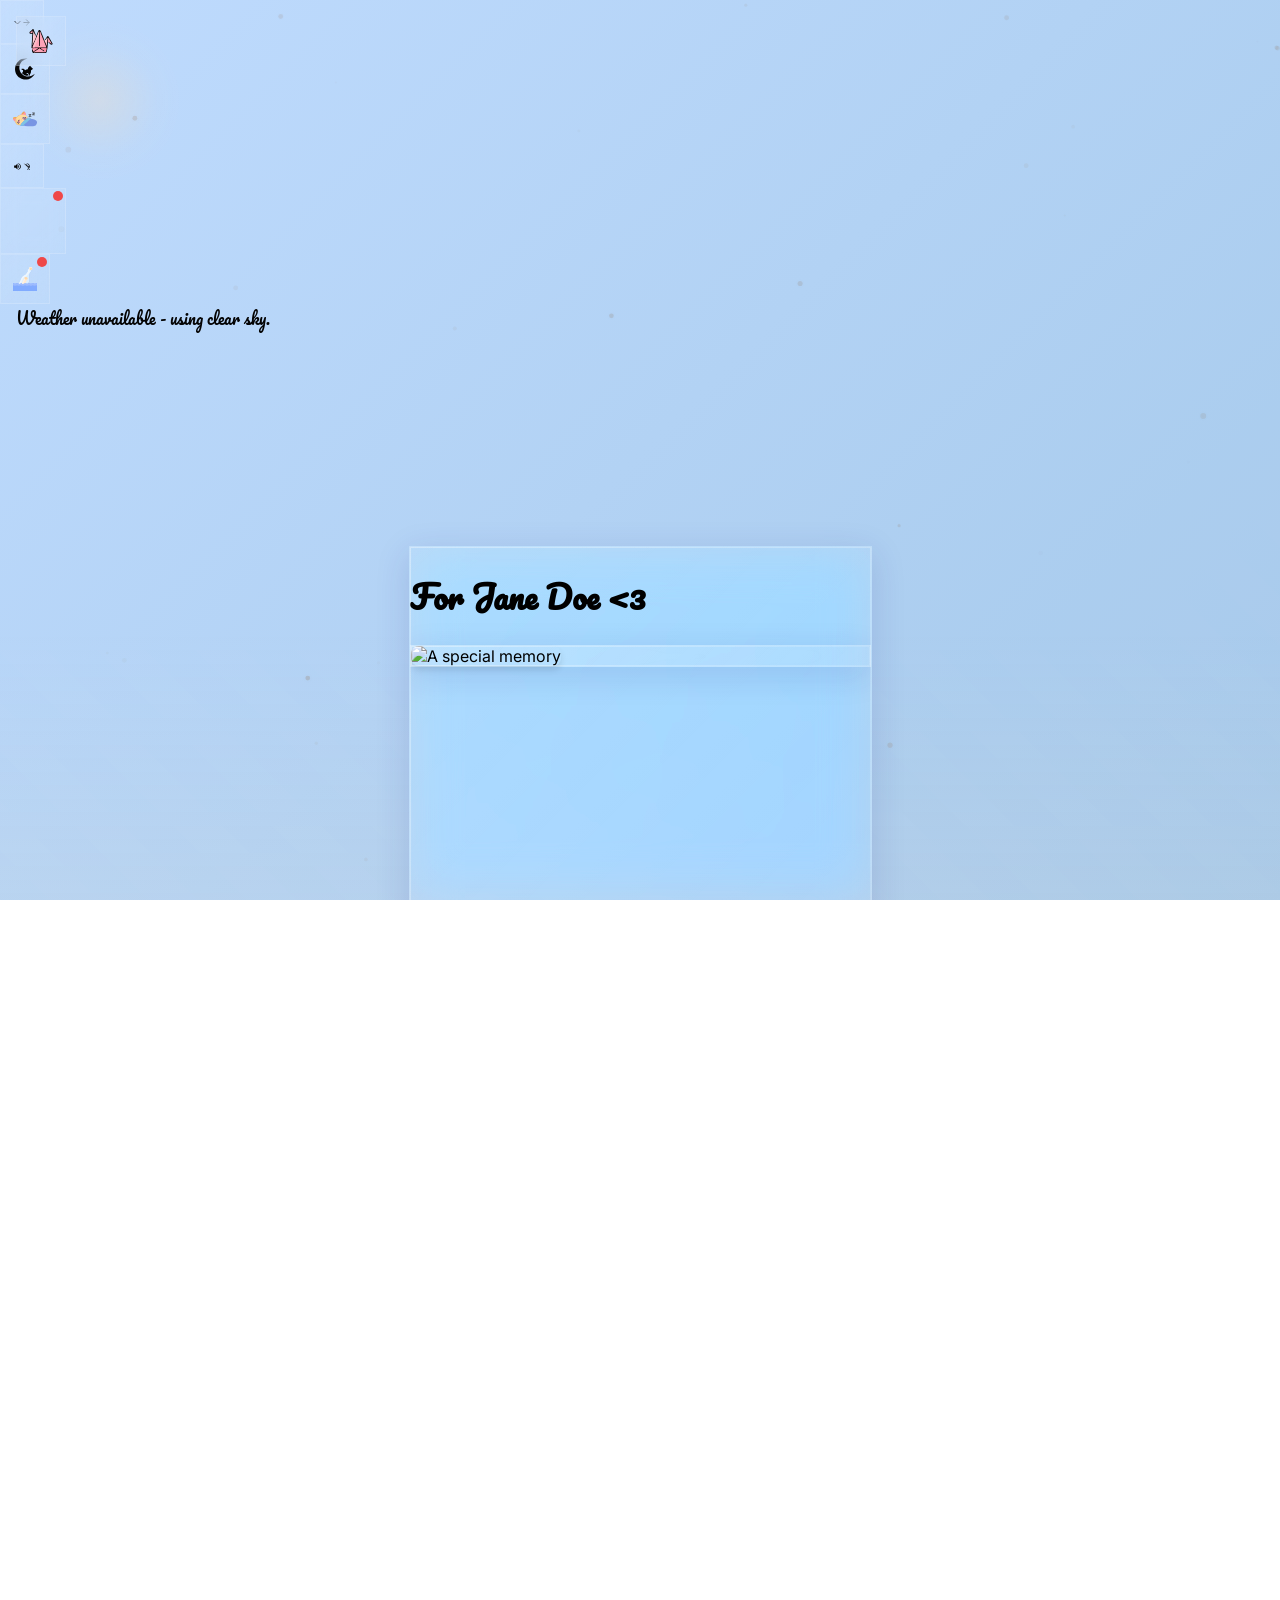
==== commit 4db422c6: "version 5" ====
--- a/index.html
+++ b/index.html
@@ -4,14 +4,16 @@
         <meta charset="UTF-8" />
         <meta
             name="viewport"
-            content="width=device-width, initial-scale=1.0, maximum-scale=1.0, user-scalable=no"
+            content="width=device-width, initial-scale=1.0, maximum-scale=1.0, user-scalable=no, viewport-fit=cover"
         />
+        <meta name="mobile-web-app-capable" content="yes">
+        <meta name="apple-mobile-web-app-capable" content="yes">
         <title>For You</title>
         <script src="https://cdn.tailwindcss.com"></script>
         <link rel="preconnect" href="https://fonts.googleapis.com" />
         <link rel="preconnect" href="https://fonts.gstatic.com" crossorigin />
         <link
-            href="https://fonts.googleapis.com/css2?family=Pacifico&family=Inter:wght@400;700&family=Caveat:wght@400;700&family=Dancing+Script:wght@400;700&family=Kalam:wght@400;700&family=Indie+Flower&family=Amatic+SC:wght@400;700&family=Shadows+Into+Light&family=Permanent+Marker&family=Satisfy&display=swap"
+            href="https://fonts.googleapis.com/css2?family=Pacifico&family=Inter:wght@400;700&family=Caveat:wght@400;700&family=Dancing+Script:wght@400;700&family=Kalam:wght@300;400;700&family=Indie+Flower&family=Amatic+SC:wght@400;700&family=Shadows+Into+Light&family=Permanent+Marker&family=Satisfy&family=Patrick+Hand&display=swap"
             rel="stylesheet"
         />
         <script>
@@ -28,6 +30,12 @@
                             'letter-shadows': ['Shadows Into Light', 'cursive'],
                             'letter-marker': ['Permanent Marker', 'cursive'],
                             'letter-satisfy': ['Satisfy', 'cursive'],
+                            // v2 Pen fonts for enhanced UI
+                            'pen-caveat': ['Caveat', 'cursive'],
+                            'pen-kalam': ['Kalam', 'cursive'],
+                            'pen-shadows': ['Shadows Into Light', 'cursive'],
+                            'pen-patrick': ['Patrick Hand', 'cursive'],
+                            'pen-indie': ['Indie Flower', 'cursive'],
                         },
                     },
                 },
--- a/styles.css
+++ b/styles.css
@@ -7,18 +7,66 @@
     position: relative;
 }
 
-/* Enhanced backgrounds with subtle gradients */
+/* Enhanced backgrounds with subtle gradients - PERMANENT COLORS */
 body.dark {
-    background: linear-gradient(135deg, #000000 0%, #0a0a0a 100%);
+    background: linear-gradient(135deg, #000000 0%, #0a0a0a 100%) !important;
 }
 
 body.light,
 body:not(.dark) {
-    background: linear-gradient(135deg, #bfdbfe 0%, #a5c9ea 100%);
-}
-
-/* Subtle noise texture for depth */
-body::before {
+    background: linear-gradient(135deg, #bfdbfe 0%, #a5c9ea 100%) !important;
+}
+
+/* Weather effects overlay - subtle atmospheric effects without changing base colors */
+body.weather-thunderstorm::after {
+    content: '';
+    position: fixed;
+    inset: 0;
+    background: radial-gradient(circle at 30% 20%, rgba(59, 130, 246, 0.1) 0%, transparent 50%);
+    pointer-events: none;
+    z-index: 1;
+}
+
+body.weather-rain::after,
+body.weather-drizzle::after {
+    content: '';
+    position: fixed;
+    inset: 0;
+    background: linear-gradient(135deg, rgba(148, 163, 184, 0.05) 0%, transparent 100%);
+    pointer-events: none;
+    z-index: 1;
+}
+
+body.weather-snow::after {
+    content: '';
+    position: fixed;
+    inset: 0;
+    background: radial-gradient(circle at 50% 30%, rgba(255, 255, 255, 0.03) 0%, transparent 60%);
+    pointer-events: none;
+    z-index: 1;
+}
+
+body.weather-foggy::after,
+body.weather-hazy::after {
+    content: '';
+    position: fixed;
+    inset: 0;
+    background: linear-gradient(180deg, rgba(156, 163, 175, 0.08) 0%, transparent 100%);
+    pointer-events: none;
+    z-index: 1;
+}
+
+body.weather-cloudy::after {
+    content: '';
+    position: fixed;
+    inset: 0;
+    background: radial-gradient(ellipse at top, rgba(107, 114, 128, 0.06) 0%, transparent 70%);
+    pointer-events: none;
+    z-index: 1;
+}
+
+/* Subtle noise texture for depth - only in light mode */
+body.light::before {
     content: '';
     position: fixed;
     inset: 0;
@@ -34,6 +82,11 @@
     z-index: 1;
 }
 
+/* No noise texture in dark mode */
+body.dark::before {
+    display: none;
+}
+
 
 
 
@@ -209,6 +262,9 @@
         linear-gradient(#fff 0 0) content-box, 
         linear-gradient(#fff 0 0);
     -webkit-mask-composite: xor;
+    mask: 
+        linear-gradient(#fff 0 0) content-box, 
+        linear-gradient(#fff 0 0);
     mask-composite: exclude;
     pointer-events: none;
 }
@@ -893,66 +949,230 @@
     transition: all 0.3s ease;
 }
 
-/* Enhanced weather effects */
+/* Enhanced weather effects with realistic physics */
 @keyframes lightning {
     0% {
         opacity: 0;
+        filter: brightness(1);
+    }
+    10% {
+        opacity: 1;
+        filter: brightness(2) contrast(1.5) saturate(0.8);
     }
     50% {
-        opacity: 1;
+        opacity: 0.8;
+        filter: brightness(1.8) contrast(1.3) hue-rotate(10deg);
     }
     100% {
         opacity: 0;
+        filter: brightness(1);
     }
 }
 
 @keyframes rainDrop {
     0% {
-        transform: translateY(-100vh) scaleY(1);
+        transform: translateY(-100vh) scaleY(1) rotate(5deg);
         opacity: 1;
     }
     100% {
-        transform: translateY(100vh) scaleY(1.2);
-        opacity: 0.3;
+        transform: translateY(100vh) scaleY(1.4) rotate(8deg);
+        opacity: 0.2;
     }
 }
 
 @keyframes snowfall {
     0% {
-        transform: translateY(-100vh) rotate(0deg);
+        transform: translateY(-100vh) rotate(0deg) translateX(0px);
         opacity: 1;
     }
+    25% {
+        transform: translateY(-75vh) rotate(90deg) translateX(10px);
+        opacity: 0.9;
+    }
+    50% {
+        transform: translateY(-50vh) rotate(180deg) translateX(-5px);
+        opacity: 0.8;
+    }
+    75% {
+        transform: translateY(-25vh) rotate(270deg) translateX(15px);
+        opacity: 0.6;
+    }
     100% {
-        transform: translateY(100vh) rotate(360deg);
+        transform: translateY(100vh) rotate(360deg) translateX(0px);
         opacity: 0;
     }
 }
 
 @keyframes cloudDrift {
     0% {
-        transform: translateX(-50px);
+        transform: translateX(-200px) translateY(0px) scale(0.8);
+        opacity: 0.3;
+    }
+    25% {
+        transform: translateX(25vw) translateY(-10px) scale(1);
+        opacity: 0.7;
+    }
+    50% {
+        transform: translateX(50vw) translateY(5px) scale(1.1);
+        opacity: 0.8;
+    }
+    75% {
+        transform: translateX(75vw) translateY(-5px) scale(0.9);
+        opacity: 0.6;
     }
     100% {
-        transform: translateX(calc(100vw + 50px));
+        transform: translateX(calc(100vw + 200px)) translateY(0px) scale(0.7);
+        opacity: 0.2;
     }
 }
 
 @keyframes thunderRumble {
     0% {
-        filter: brightness(1);
+        filter: brightness(1) contrast(1) hue-rotate(0deg);
+    }
+    15% {
+        filter: brightness(1.5) contrast(1.2) hue-rotate(5deg);
+    }
+    30% {
+        filter: brightness(0.7) contrast(1.4) hue-rotate(-10deg);
+    }
+    45% {
+        filter: brightness(1.3) contrast(1.1) hue-rotate(15deg);
+    }
+    60% {
+        filter: brightness(0.9) contrast(1.3) hue-rotate(-5deg);
+    }
+    75% {
+        filter: brightness(1.2) contrast(1.05) hue-rotate(8deg);
+    }
+    100% {
+        filter: brightness(1) contrast(1) hue-rotate(0deg);
+    }
+}
+
+@keyframes fogDrift {
+    0% {
+        transform: translateX(-100px) translateY(0px);
+        opacity: 0.1;
+    }
+    50% {
+        transform: translateX(50vw) translateY(-20px);
+        opacity: 0.3;
+    }
+    100% {
+        transform: translateX(calc(100vw + 100px)) translateY(10px);
+        opacity: 0.05;
+    }
+}
+
+@keyframes dustSwirl {
+    0% {
+        transform: rotate(0deg) translateX(0px) translateY(0px);
+        opacity: 0.2;
     }
     25% {
-        filter: brightness(1.3);
+        transform: rotate(90deg) translateX(20px) translateY(-10px);
+        opacity: 0.4;
     }
     50% {
-        filter: brightness(0.8);
+        transform: rotate(180deg) translateX(0px) translateY(20px);
+        opacity: 0.3;
     }
     75% {
-        filter: brightness(1.1);
+        transform: rotate(270deg) translateX(-15px) translateY(-5px);
+        opacity: 0.5;
     }
     100% {
-        filter: brightness(1);
-    }
+        transform: rotate(360deg) translateX(0px) translateY(0px);
+        opacity: 0.2;
+    }
+}
+
+@keyframes heatShimmer {
+    0% {
+        transform: translateY(0px) scaleY(1);
+        opacity: 0.1;
+    }
+    33% {
+        transform: translateY(-2px) scaleY(1.02);
+        opacity: 0.15;
+    }
+    66% {
+        transform: translateY(1px) scaleY(0.98);
+        opacity: 0.12;
+    }
+    100% {
+        transform: translateY(0px) scaleY(1);
+        opacity: 0.1;
+    }
+}
+
+@keyframes windGust {
+    0% {
+        transform: translateX(-50px) scaleX(0.5);
+        opacity: 0;
+    }
+    20% {
+        transform: translateX(20vw) scaleX(1);
+        opacity: 0.3;
+    }
+    80% {
+        transform: translateX(80vw) scaleX(1.2);
+        opacity: 0.2;
+    }
+    100% {
+        transform: translateX(calc(100vw + 50px)) scaleX(0.8);
+        opacity: 0;
+    }
+}
+
+/* Weather-specific glass effects */
+body.weather-thunderstorm .glass-ui {
+    box-shadow: 
+        0 8px 32px rgba(59, 130, 246, 0.2),
+        inset 0 0 0 1px rgba(147, 197, 253, 0.1),
+        0 0 40px rgba(59, 130, 246, 0.05);
+}
+
+body.weather-rain .glass-ui,
+body.weather-drizzle .glass-ui {
+    box-shadow: 
+        0 8px 32px rgba(148, 163, 184, 0.2),
+        inset 0 0 0 1px rgba(203, 213, 225, 0.1),
+        0 0 40px rgba(148, 163, 184, 0.05);
+}
+
+body.weather-snow .glass-ui {
+    box-shadow: 
+        0 8px 32px rgba(241, 245, 249, 0.3),
+        inset 0 0 0 1px rgba(255, 255, 255, 0.2),
+        0 0 40px rgba(241, 245, 249, 0.1);
+}
+
+body.weather-foggy .glass-ui,
+body.weather-hazy .glass-ui {
+    box-shadow: 
+        0 8px 32px rgba(156, 163, 175, 0.3),
+        inset 0 0 0 1px rgba(209, 213, 219, 0.15),
+        0 0 40px rgba(156, 163, 175, 0.08);
+}
+
+/* Dynamic weather text effects */
+body.weather-thunderstorm #weather-status {
+    animation: thunderRumble 4s ease-in-out infinite;
+}
+
+body.weather-rain #weather-status,
+body.weather-drizzle #weather-status {
+    filter: drop-shadow(0 0 8px rgba(148, 163, 184, 0.5));
+}
+
+body.weather-snow #weather-status {
+    filter: drop-shadow(0 0 12px rgba(255, 255, 255, 0.8));
+}
+
+body.weather-clear.light #weather-status {
+    animation: heatShimmer 3s ease-in-out infinite;
 }
 
 /* Improved modal transitions */
@@ -1204,3 +1424,1394 @@
     z-index: 999;
     animation: lightning 0.2s ease-in-out;
 }
+
+/* ===== UI VERSION 2 - STEP 1: FOUNDATION STYLES ===== */
+/* Scoped under [data-ui="v2"] to avoid breaking existing UI */
+
+/* Enhanced Glass Morphism - Step 1 */
+[data-ui="v2"] .glass-ui {
+    background-color: rgba(255, 255, 255, 0.25) !important;
+    backdrop-filter: blur(20px) !important;
+    -webkit-backdrop-filter: blur(20px) !important;
+    border: 1px solid rgba(255, 255, 255, 0.3) !important;
+    box-shadow: 0 8px 32px rgba(0, 0, 0, 0.1) !important;
+    transition: all 0.3s cubic-bezier(0.4, 0, 0.2, 1) !important;
+}
+
+[data-ui="v2"].dark .glass-ui {
+    background-color: rgba(0, 0, 0, 0.4) !important;
+    border: 1px solid rgba(255, 255, 255, 0.15) !important;
+    box-shadow: 0 8px 32px rgba(0, 0, 0, 0.3) !important;
+}
+
+/* Interactive Glass Highlight - Step 1 */
+[data-ui="v2"] .interactive-glass {
+    position: relative;
+    overflow: hidden;
+}
+
+[data-ui="v2"] .interactive-glass::before {
+    content: "";
+    position: absolute;
+    top: var(--y, 50%);
+    left: var(--x, 50%);
+    transform: translate(-50%, -50%);
+    width: 200px;
+    height: 200px;
+    background: radial-gradient(
+        circle,
+        rgba(255, 255, 255, 0.25) 0%,
+        rgba(255, 255, 255, 0) 70%
+    );
+    opacity: 0;
+    transition: opacity 0.4s ease-out;
+    pointer-events: none;
+    z-index: 1;
+}
+
+@media (min-width: 640px) {
+    [data-ui="v2"] .interactive-glass::before {
+        width: 350px;
+        height: 350px;
+    }
+}
+
+[data-ui="v2"] .interactive-glass:hover::before {
+    opacity: 1;
+}
+
+[data-ui="v2"].dark .interactive-glass::before {
+    background: radial-gradient(
+        circle,
+        rgba(255, 255, 255, 0.1) 0%,
+        rgba(255, 255, 255, 0) 70%
+    );
+}
+
+/* Enhanced UI Buttons - Step 1 */
+[data-ui="v2"] .ui-button {
+    padding: 0.5rem !important;
+    min-height: 44px !important;
+    min-width: 44px !important;
+    display: flex !important;
+    align-items: center !important;
+    justify-content: center !important;
+    touch-action: manipulation !important;
+    background-color: rgba(255, 255, 255, 0.15) !important;
+    backdrop-filter: blur(12px) !important;
+    -webkit-backdrop-filter: blur(12px) !important;
+    border: 1px solid rgba(255, 255, 255, 0.2) !important;
+    border-radius: 0.5rem !important;
+    transition: all 0.2s cubic-bezier(0.4, 0, 0.2, 1) !important;
+}
+
+@media (min-width: 640px) {
+    [data-ui="v2"] .ui-button {
+        padding: 0.75rem !important;
+    }
+}
+
+[data-ui="v2"].dark .ui-button {
+    background-color: rgba(0, 0, 0, 0.3) !important;
+    border: 1px solid rgba(255, 255, 255, 0.1) !important;
+}
+
+[data-ui="v2"] .ui-button:hover,
+[data-ui="v2"] .ui-button:active {
+    transform: scale(1.05) !important;
+    background-color: rgba(255, 255, 255, 0.25) !important;
+    box-shadow: 0 4px 16px rgba(0, 0, 0, 0.1) !important;
+}
+
+[data-ui="v2"].dark .ui-button:hover,
+[data-ui="v2"].dark .ui-button:active {
+    background-color: rgba(0, 0, 0, 0.5) !important;
+    box-shadow: 0 4px 16px rgba(0, 0, 0, 0.3) !important;
+}
+
+/* UI Button Icon Styling - Step 1 */
+[data-ui="v2"] .ui-button img {
+    transition: transform 0.2s ease, opacity 0.2s ease !important;
+    opacity: 1 !important;
+    width: 1.25rem !important;
+    height: 1.25rem !important;
+    object-fit: contain !important;
+    display: block !important;
+}
+
+@media (min-width: 640px) {
+    [data-ui="v2"] .ui-button img {
+        width: 1.5rem !important;
+        height: 1.5rem !important;
+    }
+}
+
+[data-ui="v2"] .ui-button:hover img,
+[data-ui="v2"] .ui-button:active img {
+    transform: scale(1.1) !important;
+    opacity: 0.8 !important;
+}
+
+/* ===== STEP 2: HANDWRITING FONTS & VISUAL TOKENS ===== */
+
+/* v2 Font Picker Classes - scoped under data-ui="v2" */
+[data-ui="v2"].pen-caveat #letter-textarea,
+[data-ui="v2"].pen-caveat #bottle-textarea,
+[data-ui="v2"].pen-caveat .letter-content,
+[data-ui="v2"].pen-caveat .bottle-content,
+[data-ui="v2"].pen-caveat #letter-reading-pane,
+[data-ui="v2"].pen-caveat #bottle-reading-pane {
+    font-family: "Caveat", cursive !important;
+    font-size: 1.1em !important;
+    line-height: 1.4 !important;
+}
+
+[data-ui="v2"].pen-kalam #letter-textarea,
+[data-ui="v2"].pen-kalam #bottle-textarea,
+[data-ui="v2"].pen-kalam .letter-content,
+[data-ui="v2"].pen-kalam .bottle-content,
+[data-ui="v2"].pen-kalam #letter-reading-pane,
+[data-ui="v2"].pen-kalam #bottle-reading-pane {
+    font-family: "Kalam", cursive !important;
+    font-size: 1.05em !important;
+    line-height: 1.5 !important;
+}
+
+[data-ui="v2"].pen-shadows #letter-textarea,
+[data-ui="v2"].pen-shadows #bottle-textarea,
+[data-ui="v2"].pen-shadows .letter-content,
+[data-ui="v2"].pen-shadows .bottle-content,
+[data-ui="v2"].pen-shadows #letter-reading-pane,
+[data-ui="v2"].pen-shadows #bottle-reading-pane {
+    font-family: "Shadows Into Light", cursive !important;
+    font-size: 1.15em !important;
+    line-height: 1.3 !important;
+}
+
+[data-ui="v2"].pen-patrick #letter-textarea,
+[data-ui="v2"].pen-patrick #bottle-textarea,
+[data-ui="v2"].pen-patrick .letter-content,
+[data-ui="v2"].pen-patrick .bottle-content,
+[data-ui="v2"].pen-patrick #letter-reading-pane,
+[data-ui="v2"].pen-patrick #bottle-reading-pane {
+    font-family: "Patrick Hand", cursive !important;
+    font-size: 1.1em !important;
+    line-height: 1.4 !important;
+}
+
+[data-ui="v2"].pen-indie #letter-textarea,
+[data-ui="v2"].pen-indie #bottle-textarea,
+[data-ui="v2"].pen-indie .letter-content,
+[data-ui="v2"].pen-indie .bottle-content,
+[data-ui="v2"].pen-indie #letter-reading-pane,
+[data-ui="v2"].pen-indie #bottle-reading-pane {
+    font-family: "Indie Flower", cursive !important;
+    font-size: 1.1em !important;
+    line-height: 1.4 !important;
+}
+
+/* v2 Visual Design Tokens */
+:root {
+    --v2-glass-light: rgba(255, 255, 255, 0.25);
+    --v2-glass-dark: rgba(0, 0, 0, 0.4);
+    --v2-border-light: rgba(255, 255, 255, 0.3);
+    --v2-border-dark: rgba(255, 255, 255, 0.15);
+    --v2-shadow-light: 0 8px 32px rgba(0, 0, 0, 0.1);
+    --v2-shadow-dark: 0 8px 32px rgba(0, 0, 0, 0.3);
+    --v2-blur-primary: blur(20px);
+    --v2-blur-secondary: blur(12px);
+    --v2-transition-smooth: all 0.3s cubic-bezier(0.4, 0, 0.2, 1);
+    --v2-transition-bounce: all 0.4s cubic-bezier(0.34, 1.56, 0.64, 1);
+}
+
+/* v2 Base Utility Classes */
+[data-ui="v2"] .v2-glass-surface {
+    background-color: var(--v2-glass-light) !important;
+    backdrop-filter: var(--v2-blur-primary) !important;
+    -webkit-backdrop-filter: var(--v2-blur-primary) !important;
+    border: 1px solid var(--v2-border-light) !important;
+    box-shadow: var(--v2-shadow-light) !important;
+    transition: var(--v2-transition-smooth) !important;
+}
+
+[data-ui="v2"].dark .v2-glass-surface {
+    background-color: var(--v2-glass-dark) !important;
+    border: 1px solid var(--v2-border-dark) !important;
+    box-shadow: var(--v2-shadow-dark) !important;
+}
+
+[data-ui="v2"] .v2-glass-secondary {
+    background-color: rgba(255, 255, 255, 0.15) !important;
+    backdrop-filter: var(--v2-blur-secondary) !important;
+    -webkit-backdrop-filter: var(--v2-blur-secondary) !important;
+    border: 1px solid rgba(255, 255, 255, 0.2) !important;
+    box-shadow: 0 4px 16px rgba(0, 0, 0, 0.08) !important;
+}
+
+[data-ui="v2"].dark .v2-glass-secondary {
+    background-color: rgba(0, 0, 0, 0.3) !important;
+    border: 1px solid rgba(255, 255, 255, 0.1) !important;
+    box-shadow: 0 4px 16px rgba(0, 0, 0, 0.2) !important;
+}
+
+[data-ui="v2"] .v2-hover-lift {
+    transition: var(--v2-transition-smooth) !important;
+}
+
+[data-ui="v2"] .v2-hover-lift:hover {
+    transform: translateY(-2px) scale(1.02) !important;
+    box-shadow: 0 12px 40px rgba(0, 0, 0, 0.15) !important;
+}
+
+[data-ui="v2"].dark .v2-hover-lift:hover {
+    box-shadow: 0 12px 40px rgba(0, 0, 0, 0.4) !important;
+}
+
+[data-ui="v2"] .v2-bounce-in {
+    animation: v2BounceIn 0.6s cubic-bezier(0.34, 1.56, 0.64, 1) !important;
+}
+
+@keyframes v2BounceIn {
+    0% {
+        opacity: 0;
+        transform: scale(0.3);
+    }
+    50% {
+        opacity: 1;
+        transform: scale(1.05);
+    }
+    70% {
+        transform: scale(0.9);
+    }
+    100% {
+        opacity: 1;
+        transform: scale(1);
+    }
+}
+
+/* v2 Typography Enhancements */
+[data-ui="v2"] .v2-text-glow {
+    text-shadow: 0 0 10px rgba(255, 255, 255, 0.3) !important;
+}
+
+[data-ui="v2"].dark .v2-text-glow {
+    text-shadow: 0 0 10px rgba(255, 255, 255, 0.1) !important;
+}
+
+/* ===== STEP 3: RESPONSIVE LAYOUT POLISH ===== */
+
+/* v2 Mobile-First Content Optimization */
+[data-ui="v2"] .content-wrapper {
+    position: relative !important;
+    z-index: 10 !important;
+    display: flex !important;
+    align-items: center !important;
+    justify-content: center !important;
+    min-height: 100vh !important;
+    padding: 1rem 0.5rem !important;
+    background-color: transparent !important;
+}
+
+@media (max-width: 639px) {
+    [data-ui="v2"] .content-wrapper {
+        align-items: flex-start !important;
+        padding: 6rem 1rem 2rem !important;
+    }
+    
+    [data-ui="v2"] .glass-ui {
+        margin: 0 auto !important;
+        width: 100% !important;
+        max-width: 90vw !important;
+    }
+}
+
+@media (min-width: 640px) {
+    [data-ui="v2"] #gif-container {
+        height: 20rem !important;
+    }
+    
+    [data-ui="v2"] #text-container {
+        min-height: 4rem !important;
+        padding: 0 !important;
+    }
+}
+
+/* v2 Enhanced Modal Responsive Adjustments */
+[data-ui="v2"] .modal {
+    transition: 
+        opacity 0.4s ease,
+        transform 0.4s cubic-bezier(0.34, 1.56, 0.64, 1),
+        backdrop-filter 0.4s ease !important;
+    transform-origin: center !important;
+    backdrop-filter: blur(0px) !important;
+}
+
+[data-ui="v2"] .modal.visible {
+    backdrop-filter: blur(8px) !important;
+}
+
+[data-ui="v2"] .modal.hidden {
+    opacity: 0 !important;
+    pointer-events: none !important;
+    transform: scale(0.8) !important;
+}
+
+[data-ui="v2"] .modal.visible {
+    opacity: 1 !important;
+    pointer-events: auto !important;
+    transform: scale(1) !important;
+}
+
+/* v2 Modal Content Responsive Sizing */
+[data-ui="v2"] .modal-content {
+    width: 95vw !important;
+    max-width: 95vw !important;
+    height: 90vh !important;
+    max-height: 90vh !important;
+    background: linear-gradient(
+        145deg,
+        rgba(255, 255, 255, 0.3) 0%,
+        rgba(255, 255, 255, 0.2) 100%
+    ) !important;
+    backdrop-filter: blur(25px) !important;
+    -webkit-backdrop-filter: blur(25px) !important;
+    border: 1px solid rgba(255, 255, 255, 0.3) !important;
+    box-shadow:
+        0 20px 40px rgba(0, 0, 0, 0.1),
+        inset 0 1px 0 rgba(255, 255, 255, 0.4) !important;
+}
+
+[data-ui="v2"].dark .modal-content {
+    background: linear-gradient(
+        145deg,
+        rgba(0, 0, 0, 0.6) 0%,
+        rgba(0, 0, 0, 0.4) 100%
+    ) !important;
+    border: 1px solid rgba(255, 255, 255, 0.2) !important;
+    box-shadow:
+        0 20px 40px rgba(0, 0, 0, 0.4),
+        inset 0 1px 0 rgba(255, 255, 255, 0.1) !important;
+}
+
+@media (min-width: 768px) {
+    [data-ui="v2"] .modal-content {
+        width: 90vw !important;
+        max-width: 1024px !important;
+        height: 85vh !important;
+    }
+}
+
+/* v2 Mobile-Specific Input and Textarea Sizing */
+[data-ui="v2"] .mobile-textarea,
+[data-ui="v2"] textarea {
+    min-height: 80px !important;
+    font-size: 16px !important; /* Prevents zoom on iOS */
+    resize: vertical !important;
+    background-color: rgba(255, 255, 255, 0.8) !important;
+    color: rgba(0, 0, 0, 0.9) !important;
+    border: 1px solid rgba(0, 0, 0, 0.2) !important;
+    border-radius: 0.5rem !important;
+    padding: 0.75rem !important;
+    transition: var(--v2-transition-smooth) !important;
+}
+
+[data-ui="v2"].dark .mobile-textarea,
+[data-ui="v2"].dark textarea {
+    background-color: rgba(0, 0, 0, 0.7) !important;
+    color: rgba(255, 255, 255, 0.95) !important;
+    border: 1px solid rgba(255, 255, 255, 0.3) !important;
+}
+
+[data-ui="v2"] .mobile-textarea:focus,
+[data-ui="v2"] textarea:focus {
+    outline: none !important;
+    border-color: rgba(59, 130, 246, 0.5) !important;
+    box-shadow: 0 0 0 3px rgba(59, 130, 246, 0.1) !important;
+}
+
+@media (min-width: 640px) {
+    [data-ui="v2"] .mobile-textarea,
+    [data-ui="v2"] textarea {
+        min-height: 96px !important;
+        font-size: 18px !important;
+    }
+}
+
+/* v2 Mobile Scrollable Areas */
+[data-ui="v2"] .mobile-scroll {
+    -webkit-overflow-scrolling: touch !important;
+    overscroll-behavior: contain !important;
+    scrollbar-width: thin !important;
+    scrollbar-color: rgba(255, 255, 255, 0.3) transparent !important;
+}
+
+[data-ui="v2"] .mobile-scroll::-webkit-scrollbar {
+    width: 4px !important;
+}
+
+[data-ui="v2"] .mobile-scroll::-webkit-scrollbar-track {
+    background: transparent !important;
+}
+
+[data-ui="v2"] .mobile-scroll::-webkit-scrollbar-thumb {
+    background: rgba(255, 255, 255, 0.3) !important;
+    border-radius: 2px !important;
+}
+
+[data-ui="v2"].dark .mobile-scroll::-webkit-scrollbar-thumb {
+    background: rgba(255, 255, 255, 0.2) !important;
+}
+
+/* v2 Modal Sidebar/Main Layout Fix */
+[data-ui="v2"] .modal-sidebar {
+    min-height: 40vh !important;
+    max-height: 40vh !important;
+}
+
+[data-ui="v2"] .modal-main {
+    min-height: 50vh !important;
+    max-height: 50vh !important;
+}
+
+@media (min-width: 768px) {
+    [data-ui="v2"] .modal-sidebar {
+        min-height: 100% !important;
+        max-height: 100% !important;
+    }
+    
+    [data-ui="v2"] .modal-main {
+        min-height: 100% !important;
+        max-height: 100% !important;
+    }
+}
+
+/* v2 Mobile Input Styling */
+[data-ui="v2"] input[type="date"],
+[data-ui="v2"] input[type="text"],
+[data-ui="v2"] input {
+    font-size: 16px !important; /* Prevents zoom on iOS */
+    min-height: 44px !important;
+    padding: 0.75rem !important;
+    border-radius: 0.5rem !important;
+    border: 1px solid rgba(255, 255, 255, 0.3) !important;
+    background-color: rgba(255, 255, 255, 0.8) !important;
+    color: rgba(0, 0, 0, 0.9) !important;
+    transition: var(--v2-transition-smooth) !important;
+}
+
+[data-ui="v2"].dark input[type="date"],
+[data-ui="v2"].dark input[type="text"],
+[data-ui="v2"].dark input {
+    background-color: rgba(0, 0, 0, 0.7) !important;
+    color: rgba(255, 255, 255, 0.95) !important;
+    border: 1px solid rgba(255, 255, 255, 0.3) !important;
+}
+
+[data-ui="v2"] input:focus {
+    outline: none !important;
+    border-color: rgba(59, 130, 246, 0.5) !important;
+    box-shadow: 0 0 0 3px rgba(59, 130, 246, 0.1) !important;
+}
+
+/* v2 Close Button Mobile Friendly */
+[data-ui="v2"] .close-btn {
+    min-height: 44px !important;
+    min-width: 44px !important;
+    display: flex !important;
+    align-items: center !important;
+    justify-content: center !important;
+    touch-action: manipulation !important;
+    background-color: rgba(255, 255, 255, 0.15) !important;
+    backdrop-filter: blur(12px) !important;
+    -webkit-backdrop-filter: blur(12px) !important;
+    border: 1px solid rgba(255, 255, 255, 0.2) !important;
+    border-radius: 50% !important;
+    transition: var(--v2-transition-smooth) !important;
+}
+
+[data-ui="v2"].dark .close-btn {
+    background-color: rgba(0, 0, 0, 0.3) !important;
+    border: 1px solid rgba(255, 255, 255, 0.1) !important;
+}
+
+[data-ui="v2"] .close-btn:hover,
+[data-ui="v2"] .close-btn:active {
+    transform: scale(1.1) !important;
+    background-color: rgba(255, 255, 255, 0.25) !important;
+}
+
+[data-ui="v2"].dark .close-btn:hover,
+[data-ui="v2"].dark .close-btn:active {
+    background-color: rgba(0, 0, 0, 0.5) !important;
+}
+
+/* v2 Mobile Button Improvements */
+[data-ui="v2"] .mobile-btn,
+[data-ui="v2"] button {
+    min-height: 44px !important;
+    padding: 0.75rem 1rem !important;
+    touch-action: manipulation !important;
+    border-radius: 0.5rem !important;
+    transition: var(--v2-transition-smooth) !important;
+}
+
+/* v2 Weather Status Mobile Positioning */
+[data-ui="v2"] #weather-status {
+    bottom: 7rem !important;
+    font-size: 0.875rem !important;
+    padding: 0 1rem !important;
+    background-color: rgba(255, 255, 255, 0.15) !important;
+    backdrop-filter: blur(12px) !important;
+    -webkit-backdrop-filter: blur(12px) !important;
+    border: 1px solid rgba(255, 255, 255, 0.2) !important;
+    border-radius: 1rem !important;
+}
+
+[data-ui="v2"].dark #weather-status {
+    background-color: rgba(0, 0, 0, 0.3) !important;
+    border: 1px solid rgba(255, 255, 255, 0.1) !important;
+}
+
+@media (min-width: 640px) {
+    [data-ui="v2"] #weather-status {
+        bottom: 4rem !important;
+        font-size: 1rem !important;
+    }
+}
+
+/* v2 Safe Area Support for iOS */
+@supports (padding: max(0px)) {
+    [data-ui="v2"] .content-wrapper {
+        padding-left: max(0.5rem, env(safe-area-inset-left)) !important;
+        padding-right: max(0.5rem, env(safe-area-inset-right)) !important;
+        padding-bottom: max(1rem, env(safe-area-inset-bottom)) !important;
+    }
+    
+    [data-ui="v2"] .modal-content {
+        margin-left: max(0px, env(safe-area-inset-left)) !important;
+        margin-right: max(0px, env(safe-area-inset-right)) !important;
+        margin-bottom: max(0px, env(safe-area-inset-bottom)) !important;
+    }
+}
+
+/* v2 Enhanced Touch Targets */
+[data-ui="v2"] .font-option {
+    min-height: 44px !important;
+    min-width: 44px !important;
+    padding: 0.75rem !important;
+    touch-action: manipulation !important;
+    border-radius: 0.5rem !important;
+    transition: var(--v2-transition-smooth) !important;
+    background-color: rgba(255, 255, 255, 0.1) !important;
+    border: 1px solid rgba(255, 255, 255, 0.2) !important;
+}
+
+[data-ui="v2"].dark .font-option {
+    background-color: rgba(0, 0, 0, 0.2) !important;
+    border: 1px solid rgba(255, 255, 255, 0.1) !important;
+}
+
+[data-ui="v2"] .font-option:hover,
+[data-ui="v2"] .font-option:active {
+    transform: scale(1.05) !important;
+    background-color: rgba(255, 255, 255, 0.2) !important;
+}
+
+[data-ui="v2"].dark .font-option:hover,
+[data-ui="v2"].dark .font-option:active {
+    background-color: rgba(0, 0, 0, 0.4) !important;
+}
+
+[data-ui="v2"] .font-option[aria-checked="true"] {
+    background-color: rgba(59, 130, 246, 0.3) !important;
+    border-color: rgba(59, 130, 246, 0.6) !important;
+    box-shadow: 0 0 0 2px rgba(59, 130, 246, 0.2) !important;
+}
+
+/* ===== STEP 4: ENHANCED MODAL LOOK & FEEL ===== */
+
+/* v2 Advanced Modal Transitions */
+[data-ui="v2"] .modal {
+    transition:
+        opacity 0.4s cubic-bezier(0.4, 0, 0.2, 1),
+        transform 0.4s cubic-bezier(0.34, 1.56, 0.64, 1),
+        backdrop-filter 0.4s ease,
+        visibility 0.4s ease !important;
+    transform-origin: center !important;
+    backdrop-filter: blur(0px) !important;
+    will-change: transform, opacity, backdrop-filter !important;
+}
+
+[data-ui="v2"] .modal.hidden {
+    opacity: 0 !important;
+    pointer-events: none !important;
+    transform: scale(0.85) translateY(-10px) !important;
+    backdrop-filter: blur(0px) !important;
+    visibility: hidden !important;
+}
+
+[data-ui="v2"] .modal.visible {
+    opacity: 1 !important;
+    pointer-events: auto !important;
+    transform: scale(1) translateY(0px) !important;
+    backdrop-filter: blur(12px) !important;
+    visibility: visible !important;
+}
+
+/* v2 Enhanced Modal Content Surface */
+[data-ui="v2"] .modal-content {
+    background: linear-gradient(
+        145deg,
+        rgba(255, 255, 255, 0.35) 0%,
+        rgba(255, 255, 255, 0.22) 100%
+    ) !important;
+    backdrop-filter: blur(28px) !important;
+    -webkit-backdrop-filter: blur(28px) !important;
+    border: 1px solid rgba(255, 255, 255, 0.35) !important;
+    box-shadow:
+        0 25px 50px rgba(0, 0, 0, 0.12),
+        0 12px 24px rgba(0, 0, 0, 0.08),
+        inset 0 1px 0 rgba(255, 255, 255, 0.45),
+        inset 0 -1px 0 rgba(255, 255, 255, 0.15) !important;
+    border-radius: 1rem !important;
+    overflow: hidden !important;
+    transform: translateZ(0) !important;
+    will-change: transform !important;
+}
+
+[data-ui="v2"].dark .modal-content {
+    background: linear-gradient(
+        145deg,
+        rgba(0, 0, 0, 0.65) 0%,
+        rgba(0, 0, 0, 0.45) 100%
+    ) !important;
+    border: 1px solid rgba(255, 255, 255, 0.22) !important;
+    box-shadow:
+        0 25px 50px rgba(0, 0, 0, 0.45),
+        0 12px 24px rgba(0, 0, 0, 0.25),
+        inset 0 1px 0 rgba(255, 255, 255, 0.12),
+        inset 0 -1px 0 rgba(255, 255, 255, 0.08) !important;
+}
+
+/* v2 Modal Entry Animation */
+[data-ui="v2"] .modal.v2-modal-enter {
+    animation: v2ModalEnter 0.5s cubic-bezier(0.34, 1.56, 0.64, 1) !important;
+}
+
+@keyframes v2ModalEnter {
+    0% {
+        opacity: 0;
+        transform: scale(0.8) translateY(-20px) rotate(-1deg);
+        backdrop-filter: blur(0px);
+    }
+    20% {
+        opacity: 0.3;
+        backdrop-filter: blur(4px);
+    }
+    60% {
+        opacity: 0.9;
+        transform: scale(1.02) translateY(5px) rotate(0.5deg);
+        backdrop-filter: blur(10px);
+    }
+    100% {
+        opacity: 1;
+        transform: scale(1) translateY(0px) rotate(0deg);
+        backdrop-filter: blur(12px);
+    }
+}
+
+/* v2 Enhanced Scrollable Columns */
+[data-ui="v2"] .modal-sidebar {
+    background: linear-gradient(
+        180deg,
+        rgba(255, 255, 255, 0.15) 0%,
+        rgba(255, 255, 255, 0.05) 100%
+    ) !important;
+    backdrop-filter: blur(8px) !important;
+    -webkit-backdrop-filter: blur(8px) !important;
+    border-right: 1px solid rgba(255, 255, 255, 0.2) !important;
+    transition: var(--v2-transition-smooth) !important;
+}
+
+[data-ui="v2"].dark .modal-sidebar {
+    background: linear-gradient(
+        180deg,
+        rgba(0, 0, 0, 0.3) 0%,
+        rgba(0, 0, 0, 0.1) 100%
+    ) !important;
+    border-right: 1px solid rgba(255, 255, 255, 0.1) !important;
+}
+
+[data-ui="v2"] .modal-main {
+    background: linear-gradient(
+        180deg,
+        rgba(255, 255, 255, 0.08) 0%,
+        rgba(255, 255, 255, 0.02) 100%
+    ) !important;
+    backdrop-filter: blur(4px) !important;
+    -webkit-backdrop-filter: blur(4px) !important;
+    transition: var(--v2-transition-smooth) !important;
+}
+
+[data-ui="v2"].dark .modal-main {
+    background: linear-gradient(
+        180deg,
+        rgba(0, 0, 0, 0.2) 0%,
+        rgba(0, 0, 0, 0.05) 100%
+    ) !important;
+}
+
+/* v2 Enhanced List Cards in Modals */
+[data-ui="v2"] .list-card {
+    background-color: rgba(255, 255, 255, 0.6) !important;
+    backdrop-filter: blur(12px) !important;
+    -webkit-backdrop-filter: blur(12px) !important;
+    border: 1px solid rgba(255, 255, 255, 0.4) !important;
+    box-shadow: 0 4px 16px rgba(0, 0, 0, 0.08) !important;
+    border-radius: 0.75rem !important;
+    transition: 
+        transform 0.3s cubic-bezier(0.4, 0, 0.2, 1),
+        background-color 0.3s ease-in-out,
+        box-shadow 0.3s ease-in-out,
+        border-color 0.3s ease-in-out !important;
+    touch-action: manipulation !important;
+    overflow: hidden !important;
+    position: relative !important;
+}
+
+[data-ui="v2"].dark .list-card {
+    background-color: rgba(0, 0, 0, 0.5) !important;
+    border: 1px solid rgba(255, 255, 255, 0.2) !important;
+    color: rgba(255, 255, 255, 0.95) !important;
+    box-shadow: 0 4px 16px rgba(0, 0, 0, 0.3) !important;
+}
+
+[data-ui="v2"] .list-card:hover,
+[data-ui="v2"] .list-card:active {
+    transform: scale(1.02) translateY(-2px) !important;
+    z-index: 20 !important;
+    background-color: rgba(255, 255, 255, 0.8) !important;
+    box-shadow: 0 8px 32px rgba(0, 0, 0, 0.12) !important;
+    border-color: rgba(255, 255, 255, 0.6) !important;
+}
+
+[data-ui="v2"].dark .list-card:hover,
+[data-ui="v2"].dark .list-card:active {
+    background-color: rgba(0, 0, 0, 0.7) !important;
+    box-shadow: 0 8px 32px rgba(0, 0, 0, 0.4) !important;
+    border-color: rgba(255, 255, 255, 0.3) !important;
+}
+
+[data-ui="v2"] .list-card.active {
+    border-color: rgba(59, 130, 246, 0.6) !important;
+    background-color: rgba(59, 130, 246, 0.1) !important;
+    box-shadow: 
+        0 4px 16px rgba(59, 130, 246, 0.2),
+        0 0 0 1px rgba(59, 130, 246, 0.3) !important;
+}
+
+/* v2 Staggered List Animation */
+[data-ui="v2"] .list-card {
+    animation: v2ListItemEnter 0.4s cubic-bezier(0.34, 1.56, 0.64, 1) !important;
+    animation-fill-mode: both !important;
+}
+
+[data-ui="v2"] .list-card:nth-child(1) { animation-delay: 0ms !important; }
+[data-ui="v2"] .list-card:nth-child(2) { animation-delay: 50ms !important; }
+[data-ui="v2"] .list-card:nth-child(3) { animation-delay: 100ms !important; }
+[data-ui="v2"] .list-card:nth-child(4) { animation-delay: 150ms !important; }
+[data-ui="v2"] .list-card:nth-child(5) { animation-delay: 200ms !important; }
+[data-ui="v2"] .list-card:nth-child(n+6) { animation-delay: 250ms !important; }
+
+@keyframes v2ListItemEnter {
+    0% {
+        opacity: 0;
+        transform: translateY(20px) scale(0.95);
+    }
+    100% {
+        opacity: 1;
+        transform: translateY(0px) scale(1);
+    }
+}
+
+/* v2 Enhanced Delete Button */
+[data-ui="v2"] .list-card .delete-btn {
+    background-color: rgba(239, 68, 68, 0.8) !important;
+    backdrop-filter: blur(8px) !important;
+    -webkit-backdrop-filter: blur(8px) !important;
+    border: 1px solid rgba(239, 68, 68, 0.6) !important;
+    border-radius: 50% !important;
+    transition: var(--v2-transition-smooth) !important;
+    min-width: 32px !important;
+    min-height: 32px !important;
+    display: flex !important;
+    align-items: center !important;
+    justify-content: center !important;
+}
+
+[data-ui="v2"] .list-card .delete-btn:hover {
+    transform: scale(1.1) !important;
+    background-color: rgba(239, 68, 68, 0.9) !important;
+    box-shadow: 0 4px 12px rgba(239, 68, 68, 0.3) !important;
+}
+
+/* v2 Enhanced Reading Pane */
+[data-ui="v2"] .reading-paper,
+[data-ui="v2"] #letter-reading-pane,
+[data-ui="v2"] #bottle-reading-pane {
+    background: linear-gradient(
+        180deg,
+        rgba(255, 255, 255, 0.9) 0%,
+        rgba(255, 255, 255, 0.75) 100%
+    ) !important;
+    backdrop-filter: blur(16px) !important;
+    -webkit-backdrop-filter: blur(16px) !important;
+    border: 1px solid rgba(255, 255, 255, 0.3) !important;
+    box-shadow: 
+        0 8px 24px rgba(0, 0, 0, 0.08),
+        inset 0 1px 0 rgba(255, 255, 255, 0.5) !important;
+    border-radius: 0.75rem !important;
+    padding: 1.5rem !important;
+    transition: var(--v2-transition-smooth) !important;
+}
+
+[data-ui="v2"].dark .reading-paper,
+[data-ui="v2"].dark #letter-reading-pane,
+[data-ui="v2"].dark #bottle-reading-pane {
+    background: linear-gradient(
+        180deg,
+        rgba(0, 0, 0, 0.7) 0%,
+        rgba(0, 0, 0, 0.55) 100%
+    ) !important;
+    border: 1px solid rgba(255, 255, 255, 0.15) !important;
+    box-shadow: 
+        0 8px 24px rgba(0, 0, 0, 0.4),
+        inset 0 1px 0 rgba(255, 255, 255, 0.1) !important;
+}
+
+/* ===== STEP 5: ENHANCED LIST ITEMS & PAST LETTERS CARDS ===== */
+
+/* v2 Enhanced List Cards - Override Step 4 with more detailed styling */
+[data-ui="v2"] .list-card {
+    background-color: rgba(255, 255, 255, 0.65) !important;
+    backdrop-filter: blur(15px) !important;
+    -webkit-backdrop-filter: blur(15px) !important;
+    border: 1px solid rgba(255, 255, 255, 0.45) !important;
+    box-shadow: 
+        0 4px 16px rgba(0, 0, 0, 0.08),
+        0 2px 8px rgba(0, 0, 0, 0.04) !important;
+    border-radius: 0.75rem !important;
+    transition: 
+        transform 0.3s cubic-bezier(0.4, 0, 0.2, 1),
+        background-color 0.3s ease-in-out,
+        box-shadow 0.3s ease-in-out,
+        border-color 0.3s ease-in-out !important;
+    touch-action: manipulation !important;
+    overflow: hidden !important;
+    position: relative !important;
+    /* Preserve random rotation from reference design */
+    will-change: transform !important;
+}
+
+[data-ui="v2"].dark .list-card {
+    background-color: rgba(0, 0, 0, 0.55) !important;
+    border: 1px solid rgba(255, 255, 255, 0.25) !important;
+    color: rgba(255, 255, 255, 0.95) !important;
+    box-shadow: 
+        0 4px 16px rgba(0, 0, 0, 0.3),
+        0 2px 8px rgba(0, 0, 0, 0.2) !important;
+}
+
+/* v2 Enhanced Hover Effects - Scale and Shadow */
+[data-ui="v2"] .list-card:hover,
+[data-ui="v2"] .list-card:active {
+    transform: scale(1.03) rotate(0deg) !important;
+    z-index: 20 !important;
+    background-color: rgba(255, 255, 255, 0.85) !important;
+    box-shadow: 
+        0 8px 32px rgba(0, 0, 0, 0.12),
+        0 4px 16px rgba(0, 0, 0, 0.08) !important;
+    border-color: rgba(255, 255, 255, 0.65) !important;
+}
+
+@media (min-width: 640px) {
+    [data-ui="v2"] .list-card:hover {
+        transform: scale(1.05) rotate(0deg) !important;
+    }
+}
+
+[data-ui="v2"].dark .list-card:hover,
+[data-ui="v2"].dark .list-card:active {
+    background-color: rgba(0, 0, 0, 0.75) !important;
+    box-shadow: 
+        0 8px 32px rgba(0, 0, 0, 0.45),
+        0 4px 16px rgba(0, 0, 0, 0.25) !important;
+    border-color: rgba(255, 255, 255, 0.35) !important;
+}
+
+/* v2 Active State for Selected Cards */
+[data-ui="v2"] .list-card.active {
+    border-color: rgba(59, 130, 246, 0.7) !important;
+    background-color: rgba(59, 130, 246, 0.12) !important;
+    box-shadow: 
+        0 4px 16px rgba(59, 130, 246, 0.25),
+        0 0 0 1px rgba(59, 130, 246, 0.4),
+        inset 0 1px 0 rgba(255, 255, 255, 0.2) !important;
+}
+
+[data-ui="v2"].dark .list-card.active {
+    background-color: rgba(59, 130, 246, 0.18) !important;
+    border-color: rgba(59, 130, 246, 0.6) !important;
+}
+
+/* v2 Locked State for Bottles */
+[data-ui="v2"] .list-card.locked {
+    opacity: 0.65 !important;
+    cursor: not-allowed !important;
+    background-color: rgba(255, 255, 255, 0.4) !important;
+    backdrop-filter: blur(8px) !important;
+    -webkit-backdrop-filter: blur(8px) !important;
+}
+
+[data-ui="v2"].dark .list-card.locked {
+    background-color: rgba(0, 0, 0, 0.35) !important;
+    opacity: 0.7 !important;
+}
+
+[data-ui="v2"] .list-card.locked:hover {
+    transform: none !important;
+    background-color: rgba(255, 255, 255, 0.4) !important;
+    box-shadow: 
+        0 4px 16px rgba(0, 0, 0, 0.08),
+        0 2px 8px rgba(0, 0, 0, 0.04) !important;
+}
+
+/* v2 Enhanced List Item Structure */
+[data-ui="v2"] .list-item {
+    display: flex !important;
+    align-items: flex-start !important;
+    gap: 0.75rem !important;
+    position: relative !important;
+}
+
+/* v2 Enhanced Number Badges */
+[data-ui="v2"] .list-number {
+    flex: 0 0 auto !important;
+    display: inline-flex !important;
+    align-items: center !important;
+    justify-content: center !important;
+    width: 1.75rem !important;
+    height: 1.75rem !important;
+    border-radius: 50% !important;
+    background: linear-gradient(
+        135deg,
+        rgba(59, 130, 246, 0.2) 0%,
+        rgba(59, 130, 246, 0.15) 100%
+    ) !important;
+    border: 1px solid rgba(59, 130, 246, 0.3) !important;
+    color: rgba(59, 130, 246, 0.9) !important;
+    font-weight: 700 !important;
+    font-size: 0.875rem !important;
+    backdrop-filter: blur(8px) !important;
+    -webkit-backdrop-filter: blur(8px) !important;
+    transition: var(--v2-transition-smooth) !important;
+}
+
+[data-ui="v2"].dark .list-number {
+    background: linear-gradient(
+        135deg,
+        rgba(59, 130, 246, 0.3) 0%,
+        rgba(59, 130, 246, 0.2) 100%
+    ) !important;
+    border: 1px solid rgba(59, 130, 246, 0.4) !important;
+    color: rgba(99, 179, 237, 0.95) !important;
+}
+
+[data-ui="v2"] .list-card:hover .list-number {
+    background: linear-gradient(
+        135deg,
+        rgba(59, 130, 246, 0.3) 0%,
+        rgba(59, 130, 246, 0.25) 100%
+    ) !important;
+    border-color: rgba(59, 130, 246, 0.5) !important;
+    transform: scale(1.05) !important;
+}
+
+[data-ui="v2"].dark .list-card:hover .list-number {
+    background: linear-gradient(
+        135deg,
+        rgba(59, 130, 246, 0.4) 0%,
+        rgba(59, 130, 246, 0.3) 100%
+    ) !important;
+}
+
+/* v2 Enhanced List Content */
+[data-ui="v2"] .list-content {
+    min-width: 0 !important;
+    flex: 1 !important;
+}
+
+[data-ui="v2"] .list-content p {
+    transition: var(--v2-transition-smooth) !important;
+}
+
+[data-ui="v2"] .list-card:hover .list-content p {
+    transform: translateX(2px) !important;
+}
+
+/* v2 Enhanced Delete Button */
+[data-ui="v2"] .list-card .delete-btn {
+    position: absolute !important;
+    top: 0.5rem !important;
+    right: 0.5rem !important;
+    width: 1.75rem !important;
+    height: 1.75rem !important;
+    background: linear-gradient(
+        135deg,
+        rgba(239, 68, 68, 0.9) 0%,
+        rgba(220, 38, 38, 0.9) 100%
+    ) !important;
+    backdrop-filter: blur(8px) !important;
+    -webkit-backdrop-filter: blur(8px) !important;
+    border: 1px solid rgba(239, 68, 68, 0.7) !important;
+    border-radius: 50% !important;
+    color: white !important;
+    font-size: 0.875rem !important;
+    font-weight: 700 !important;
+    display: flex !important;
+    align-items: center !important;
+    justify-content: center !important;
+    transition: var(--v2-transition-smooth) !important;
+    opacity: 0 !important;
+    transform: scale(0.8) !important;
+    cursor: pointer !important;
+    z-index: 10 !important;
+}
+
+[data-ui="v2"] .list-card:hover .delete-btn,
+[data-ui="v2"] .list-card .group:hover .delete-btn {
+    opacity: 1 !important;
+    transform: scale(1) !important;
+}
+
+[data-ui="v2"] .list-card .delete-btn:hover {
+    transform: scale(1.1) !important;
+    background: linear-gradient(
+        135deg,
+        rgba(239, 68, 68, 1) 0%,
+        rgba(220, 38, 38, 1) 100%
+    ) !important;
+    box-shadow: 
+        0 4px 12px rgba(239, 68, 68, 0.4),
+        0 0 0 2px rgba(239, 68, 68, 0.2) !important;
+}
+
+/* v2 Notification Dot Enhancement */
+[data-ui="v2"] .notification-dot {
+    position: absolute !important;
+    top: -2px !important;
+    right: -2px !important;
+    width: 10px !important;
+    height: 10px !important;
+    border-radius: 50% !important;
+    background: linear-gradient(
+        135deg,
+        #ef4444 0%,
+        #dc2626 100%
+    ) !important;
+    border: 2px solid rgba(255, 255, 255, 0.8) !important;
+    box-shadow: 0 2px 6px rgba(239, 68, 68, 0.3) !important;
+    animation: v2NotificationPulse 2s infinite !important;
+}
+
+[data-ui="v2"].dark .notification-dot {
+    border: 2px solid rgba(0, 0, 0, 0.8) !important;
+}
+
+@media (min-width: 640px) {
+    [data-ui="v2"] .notification-dot {
+        width: 12px !important;
+        height: 12px !important;
+    }
+}
+
+@keyframes v2NotificationPulse {
+    0%, 100% {
+        transform: scale(1);
+        opacity: 1;
+    }
+    50% {
+        transform: scale(1.1);
+        opacity: 0.8;
+    }
+}
+
+/* v2 Organic Card Rotation */
+[data-ui="v2"] .list-card {
+    /* This will be set by JavaScript for organic rotation */
+    transform-origin: center center !important;
+}
+
+/* v2 Staggered Entry Animation Enhancement */
+[data-ui="v2"] .list-card {
+    animation: v2CardEnter 0.5s cubic-bezier(0.34, 1.56, 0.64, 1) !important;
+    animation-fill-mode: both !important;
+}
+
+@keyframes v2CardEnter {
+    0% {
+        opacity: 0;
+        transform: translateY(30px) scale(0.9) rotate(5deg);
+    }
+    100% {
+        opacity: 1;
+        transform: translateY(0px) scale(1) var(--card-rotation, rotate(0deg));
+    }
+}
+
+/* ===== STEP 6: ENHANCED READING PANE "PAPER" SURFACE ===== */
+
+/* v2 Enhanced Reading Paper Surface */
+[data-ui="v2"] .reading-paper {
+    max-width: 65ch !important;
+    margin: 0 auto !important;
+    padding: 2rem 2.5rem !important;
+    border-radius: 0.875rem !important;
+    background: linear-gradient(
+        180deg,
+        rgba(255, 255, 255, 0.92) 0%,
+        rgba(255, 255, 255, 0.88) 50%,
+        rgba(255, 255, 255, 0.85) 100%
+    ) !important;
+    backdrop-filter: blur(20px) !important;
+    -webkit-backdrop-filter: blur(20px) !important;
+    border: 1px solid rgba(0, 0, 0, 0.08) !important;
+    box-shadow: 
+        0 20px 40px rgba(0, 0, 0, 0.12),
+        0 8px 16px rgba(0, 0, 0, 0.08),
+        inset 0 1px 0 rgba(255, 255, 255, 0.6),
+        inset 0 -1px 0 rgba(0, 0, 0, 0.02) !important;
+    position: relative !important;
+    transform: translateZ(0) !important;
+    will-change: transform !important;
+    transition: var(--v2-transition-smooth) !important;
+}
+
+[data-ui="v2"].dark .reading-paper {
+    background: linear-gradient(
+        180deg,
+        rgba(15, 15, 15, 0.85) 0%,
+        rgba(10, 10, 10, 0.75) 50%,
+        rgba(8, 8, 8, 0.7) 100%
+    ) !important;
+    border: 1px solid rgba(255, 255, 255, 0.12) !important;
+    box-shadow: 
+        0 20px 40px rgba(0, 0, 0, 0.5),
+        0 8px 16px rgba(0, 0, 0, 0.3),
+        inset 0 1px 0 rgba(255, 255, 255, 0.15),
+        inset 0 -1px 0 rgba(255, 255, 255, 0.05) !important;
+}
+
+/* v2 Paper Texture Effect */
+[data-ui="v2"] .reading-paper::before {
+    content: "" !important;
+    position: absolute !important;
+    top: 0 !important;
+    left: 0 !important;
+    right: 0 !important;
+    bottom: 0 !important;
+    background: 
+        radial-gradient(circle at 25% 25%, rgba(0, 0, 0, 0.02) 0%, transparent 50%),
+        radial-gradient(circle at 75% 75%, rgba(0, 0, 0, 0.015) 0%, transparent 50%),
+        radial-gradient(circle at 50% 100%, rgba(0, 0, 0, 0.01) 0%, transparent 50%) !important;
+    border-radius: inherit !important;
+    pointer-events: none !important;
+    opacity: 0.8 !important;
+}
+
+[data-ui="v2"].dark .reading-paper::before {
+    background: 
+        radial-gradient(circle at 25% 25%, rgba(255, 255, 255, 0.03) 0%, transparent 50%),
+        radial-gradient(circle at 75% 75%, rgba(255, 255, 255, 0.025) 0%, transparent 50%),
+        radial-gradient(circle at 50% 100%, rgba(255, 255, 255, 0.02) 0%, transparent 50%) !important;
+    opacity: 0.6 !important;
+}
+
+/* v2 Enhanced Typography in Reading Pane */
+[data-ui="v2"] .reading-paper .whitespace-pre-wrap,
+[data-ui="v2"] #letter-reading-pane,
+[data-ui="v2"] #bottle-reading-pane {
+    font-size: 1.125rem !important;
+    line-height: 1.75 !important;
+    color: rgba(0, 0, 0, 0.9) !important;
+    text-shadow: 0 1px 2px rgba(255, 255, 255, 0.8) !important;
+    position: relative !important;
+    z-index: 1 !important;
+    letter-spacing: 0.01em !important;
+    word-spacing: 0.05em !important;
+}
+
+[data-ui="v2"].dark .reading-paper .whitespace-pre-wrap,
+[data-ui="v2"].dark #letter-reading-pane,
+[data-ui="v2"].dark #bottle-reading-pane {
+    color: rgba(255, 255, 255, 0.95) !important;
+    text-shadow: 0 1px 2px rgba(0, 0, 0, 0.5) !important;
+}
+
+/* v2 Enhanced Reading Pane Container */
+[data-ui="v2"] #letter-reading-pane,
+[data-ui="v2"] #bottle-reading-pane {
+    padding: 0 !important;
+    background: transparent !important;
+    border: none !important;
+    box-shadow: none !important;
+}
+
+/* v2 Responsive Paper Sizing */
+@media (max-width: 639px) {
+    [data-ui="v2"] .reading-paper {
+        max-width: 95% !important;
+        padding: 1.5rem 1.75rem !important;
+        margin: 0.5rem auto !important;
+        font-size: 1rem !important;
+        line-height: 1.6 !important;
+    }
+}
+
+@media (min-width: 640px) and (max-width: 767px) {
+    [data-ui="v2"] .reading-paper {
+        max-width: 90% !important;
+        padding: 1.75rem 2rem !important;
+        font-size: 1.0625rem !important;
+        line-height: 1.65 !important;
+    }
+}
+
+@media (min-width: 768px) {
+    [data-ui="v2"] .reading-paper {
+        max-width: 65ch !important;
+        padding: 2rem 2.5rem !important;
+        font-size: 1.125rem !important;
+        line-height: 1.75 !important;
+    }
+}
+
+@media (min-width: 1024px) {
+    [data-ui="v2"] .reading-paper {
+        max-width: 70ch !important;
+        padding: 2.5rem 3rem !important;
+        font-size: 1.1875rem !important;
+        line-height: 1.8 !important;
+    }
+}
+
+/* v2 Paper Hover Effect */
+[data-ui="v2"] .reading-paper:hover {
+    transform: translateZ(0) translateY(-2px) !important;
+    box-shadow: 
+        0 25px 50px rgba(0, 0, 0, 0.15),
+        0 12px 24px rgba(0, 0, 0, 0.1),
+        inset 0 1px 0 rgba(255, 255, 255, 0.7),
+        inset 0 -1px 0 rgba(0, 0, 0, 0.03) !important;
+}
+
+[data-ui="v2"].dark .reading-paper:hover {
+    box-shadow: 
+        0 25px 50px rgba(0, 0, 0, 0.6),
+        0 12px 24px rgba(0, 0, 0, 0.4),
+        inset 0 1px 0 rgba(255, 255, 255, 0.2),
+        inset 0 -1px 0 rgba(255, 255, 255, 0.08) !important;
+}
+
+/* v2 Paper Entry Animation */
+[data-ui="v2"] .reading-paper {
+    animation: v2PaperEnter 0.6s cubic-bezier(0.34, 1.56, 0.64, 1) !important;
+    animation-fill-mode: both !important;
+}
+
+@keyframes v2PaperEnter {
+    0% {
+        opacity: 0;
+        transform: translateY(20px) scale(0.98) rotateX(5deg);
+    }
+    100% {
+        opacity: 1;
+        transform: translateY(0px) scale(1) rotateX(0deg);
+    }
+}
+
+/* v2 Enhanced Scrollbar for Reading Pane */
+[data-ui="v2"] #letter-reading-pane::-webkit-scrollbar,
+[data-ui="v2"] #bottle-reading-pane::-webkit-scrollbar {
+    width: 8px !important;
+}
+
+[data-ui="v2"] #letter-reading-pane::-webkit-scrollbar-track,
+[data-ui="v2"] #bottle-reading-pane::-webkit-scrollbar-track {
+    background: rgba(255, 255, 255, 0.1) !important;
+    border-radius: 4px !important;
+}
+
+[data-ui="v2"] #letter-reading-pane::-webkit-scrollbar-thumb,
+[data-ui="v2"] #bottle-reading-pane::-webkit-scrollbar-thumb {
+    background: linear-gradient(
+        180deg,
+        rgba(0, 0, 0, 0.2) 0%,
+        rgba(0, 0, 0, 0.15) 100%
+    ) !important;
+    border-radius: 4px !important;
+    border: 1px solid rgba(255, 255, 255, 0.3) !important;
+}
+
+[data-ui="v2"].dark #letter-reading-pane::-webkit-scrollbar-thumb,
+[data-ui="v2"].dark #bottle-reading-pane::-webkit-scrollbar-thumb {
+    background: linear-gradient(
+        180deg,
+        rgba(255, 255, 255, 0.3) 0%,
+        rgba(255, 255, 255, 0.2) 100%
+    ) !important;
+    border: 1px solid rgba(0, 0, 0, 0.3) !important;
+}
+
+[data-ui="v2"] #letter-reading-pane::-webkit-scrollbar-thumb:hover,
+[data-ui="v2"] #bottle-reading-pane::-webkit-scrollbar-thumb:hover {
+    background: linear-gradient(
+        180deg,
+        rgba(0, 0, 0, 0.3) 0%,
+        rgba(0, 0, 0, 0.25) 100%
+    ) !important;
+}
+
+[data-ui="v2"].dark #letter-reading-pane::-webkit-scrollbar-thumb:hover,
+[data-ui="v2"].dark #bottle-reading-pane::-webkit-scrollbar-thumb:hover {
+    background: linear-gradient(
+        180deg,
+        rgba(255, 255, 255, 0.4) 0%,
+        rgba(255, 255, 255, 0.3) 100%
+    ) !important;
+}
+
+/* v2 Paper Selection Styling */
+[data-ui="v2"] .reading-paper ::selection {
+    background: rgba(59, 130, 246, 0.2) !important;
+    color: inherit !important;
+}
+
+[data-ui="v2"].dark .reading-paper ::selection {
+    background: rgba(59, 130, 246, 0.3) !important;
+}
+
+/* v2 Empty State Paper */
+[data-ui="v2"] .reading-paper p {
+    margin-bottom: 1.25rem !important;
+}
+
+[data-ui="v2"] .reading-paper p:last-child {
+    margin-bottom: 0 !important;
+}
+
+/* v2 Paper Focus State */
+[data-ui="v2"] .reading-paper:focus-within {
+    outline: 2px solid rgba(59, 130, 246, 0.3) !important;
+    outline-offset: 2px !important;
+}
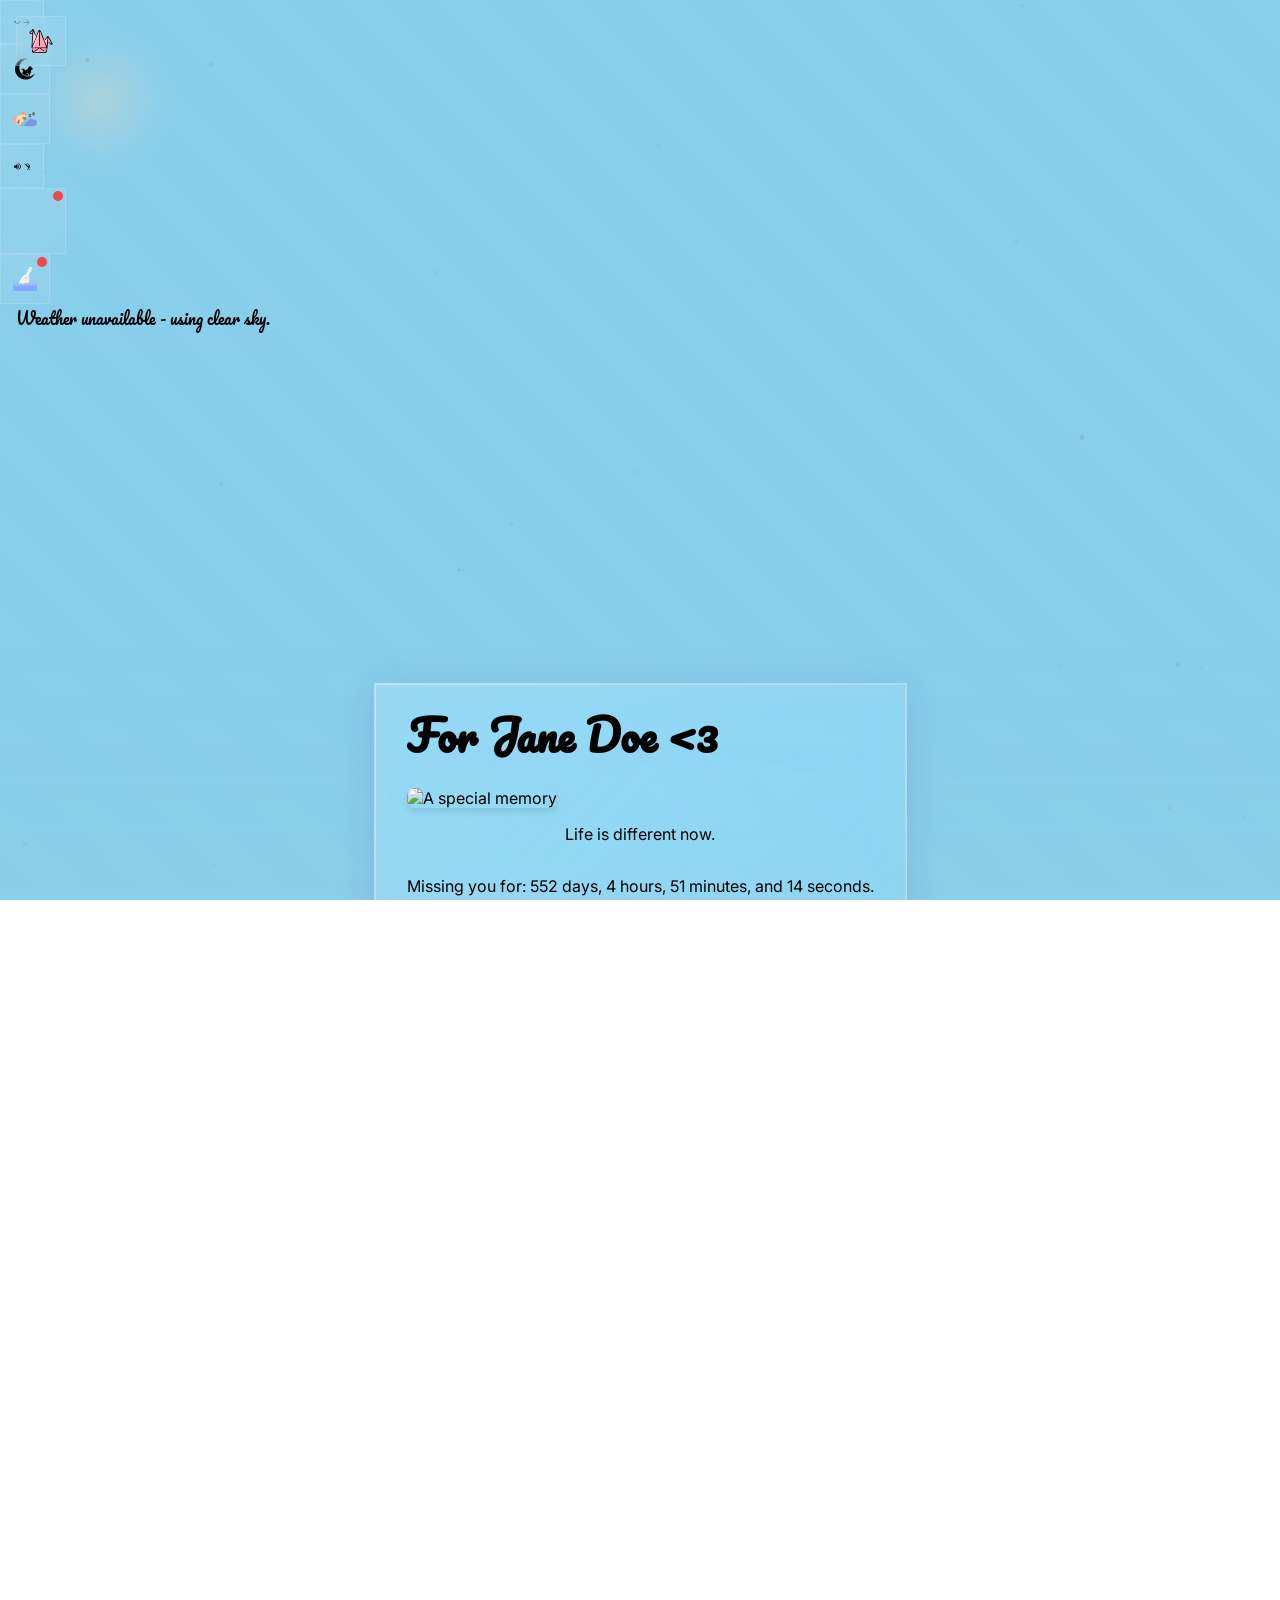
==== commit 9e87d784: "old home ui with enhanced system" ====
--- a/index.html
+++ b/index.html
@@ -258,7 +258,7 @@
         </div>
 
         <div class="content-wrapper">
-            <div class="w-full max-w-sm sm:max-w-lg text-center relative">
+            <div class="w-full max-w-xs sm:max-w-sm text-center relative">
                 <button
                     id="prev-memory"
                     class="memory-arrow text-white/70 hover:text-white"
@@ -296,35 +296,33 @@
                     </svg>
                 </button>
 
-                <div class="glass-ui rounded-2xl sm:rounded-3xl p-4 sm:p-6 md:p-8 interactive-glass shadow-2xl">
+                <div class="glass-ui rounded-xl sm:rounded-2xl px-3 sm:px-4 py-3 sm:py-4 interactive-glass shadow-lg max-w-xs sm:max-w-sm mx-auto">
                     <h1
-                        class="text-2xl sm:text-3xl md:text-4xl lg:text-5xl text-gray-900 dark:text-gray-100 font-handwriting mb-6 sm:mb-8 md:mb-10 text-center"
+                        class="text-xl sm:text-2xl text-gray-900 dark:text-gray-100 font-handwriting mb-3 sm:mb-4 text-center"
                     >
                         For Jane Doe &lt;3
                     </h1>
                     <div
                         id="gif-container"
-                        class="w-full max-w-[240px] sm:max-w-[280px] md:max-w-sm lg:max-w-md mx-auto my-6 sm:my-8 md:my-10"
-                    >
-                        <div class="glass-ui rounded-xl sm:rounded-2xl p-4 sm:p-6 md:p-8 shadow-lg">
-                            <img
-                                id="changing-gif"
-                                src=""
-                                alt="A special memory"
-                                class="w-full h-auto rounded-lg object-contain min-h-[140px] sm:min-h-[160px] md:min-h-[180px] max-h-[180px] sm:max-h-[200px] md:max-h-[220px]"
-                            />
-                        </div>
-                    </div>
-                    <div id="text-container" class="px-2 sm:px-4 md:px-6 mt-6 sm:mt-8 md:mt-10">
+                        class="w-full mx-auto mb-3 sm:mb-4 bg-transparent rounded-lg flex items-center justify-center"
+                    >
+                        <img
+                            id="changing-gif"
+                            src=""
+                            alt="A special memory"
+                            class="w-full h-auto rounded-lg object-contain max-h-[180px] sm:max-h-[200px]"
+                        />
+                    </div>
+                    <div id="text-container" class="mb-3 sm:mb-4">
                         <p
                             id="changing-text"
-                            class="text-base sm:text-lg md:text-xl lg:text-2xl font-medium text-gray-800 dark:text-gray-200 leading-relaxed text-center mb-3 sm:mb-4 md:mb-6"
+                            class="text-sm sm:text-base text-gray-800 dark:text-gray-200 leading-relaxed text-center px-1"
                         ></p>
                     </div>
-                    <div class="mt-3 sm:mt-4 md:mt-6 space-y-2 sm:space-y-3 pb-3 sm:pb-4 md:pb-6">
+                    <div class="text-center">
                         <p
                             id="timer"
-                            class="text-xs sm:text-sm md:text-base text-gray-600 dark:text-gray-400 text-center"
+                            class="text-xs sm:text-sm text-gray-600 dark:text-gray-400"
                         ></p>
                     </div>
                 </div>
--- a/styles.css
+++ b/styles.css
@@ -14,7 +14,7 @@
 
 body.light,
 body:not(.dark) {
-    background: linear-gradient(135deg, #bfdbfe 0%, #a5c9ea 100%) !important;
+    background: linear-gradient(135deg, #87ceeb 0%, #87ceeb 100%) !important;
 }
 
 /* Weather effects overlay - subtle atmospheric effects without changing base colors */
@@ -107,38 +107,44 @@
     top: 50%;
     transform: translateY(-50%);
     z-index: 10;
-    padding: 0.5rem;
-    background-color: rgba(0, 0, 0, 0.3);
+    padding: 0.4rem;
+    background-color: rgba(0, 0, 0, 0.1);
     border-radius: 9999px;
     transition: all 0.2s ease-in-out;
 }
 
 .memory-arrow:hover {
-    background-color: rgba(0, 0, 0, 0.5);
+    background-color: rgba(0, 0, 0, 0.3);
 }
 
 #prev-memory {
-    left: -2rem;
+    left: -1.5rem;
 }
 
 #next-memory {
-    right: -2rem;
+    right: -1.5rem;
 }
 
 @media (max-width: 640px) {
     .memory-arrow {
-        padding: 0.25rem;
+        padding: 0.3rem;
     }
     #prev-memory {
-        left: -1rem;
+        left: -0.8rem;
     }
     #next-memory {
-        right: -1rem;
+        right: -0.8rem;
     }
 }
 
 .font-handwriting {
     font-family: "Pacifico", cursive;
+}
+
+/* Jane Doe heading size */
+.interactive-glass > h1 {
+    font-size: 2.6rem !important;
+    line-height: 1.15;
 }
 
 #animated-bg,
@@ -177,35 +183,44 @@
     align-items: center;
     justify-content: center;
     min-height: 100vh;
-    padding: 1rem;
+    padding: 0.5rem;
     background-color: transparent;
 }
 
 @media (min-width: 640px) {
     .content-wrapper {
-        padding: 2rem;
+        padding: 1rem;
+    }
+}
+
+/* Responsive overrides for spacing utilities */
+@media (min-width: 640px) {
+    .sm\:py-3 {
+        padding-top: 0.75rem !important;
+        padding-bottom: 0 !important;
+    }
+    .sm\:px-4 {
+        padding-left: 2rem !important;
+        padding-right: 2rem !important;
     }
 }
 
 #text-container {
-    min-height: 3rem;
     display: flex;
     align-items: center;
     justify-content: center;
-    padding: 0 0.5rem;
 }
 
 #gif-container {
-    height: 12rem;
     max-width: 100%;
 }
 
+#timer {
+    white-space: nowrap;
+}
+
 @media (min-width: 640px) {
-    #gif-container {
-        height: 20rem;
-    }
     #text-container {
-        min-height: 4rem;
         padding: 0;
     }
 }
@@ -230,20 +245,20 @@
     transform: scale(1);
 }
 
-/* Enhanced Glassmorphism Effect - Next Level */
+/* Enhanced Glassmorphism Effect - Memory 10 Match */
 .glass-ui {
     background: linear-gradient(
         135deg,
-        rgba(255, 255, 255, 0.15) 0%,
-        rgba(255, 255, 255, 0.08) 100%
-    );
-    backdrop-filter: blur(24px) saturate(180%);
-    -webkit-backdrop-filter: blur(24px) saturate(180%);
-    border: 1px solid rgba(255, 255, 255, 0.18);
+        rgba(255, 255, 255, 0.2) 0%,
+        rgba(255, 255, 255, 0.1) 100%
+    );
+    backdrop-filter: blur(16px) saturate(120%);
+    -webkit-backdrop-filter: blur(16px) saturate(120%);
+    border: 1px solid rgba(255, 255, 255, 0.25);
     box-shadow: 
         0 8px 32px 0 rgba(31, 38, 135, 0.15),
-        inset 0 0 0 1px rgba(255, 255, 255, 0.08),
-        0 0 80px rgba(255, 255, 255, 0.02);
+        inset 0 0 0 1px rgba(255, 255, 255, 0.1),
+        0 0 60px rgba(255, 255, 255, 0.03);
     position: relative;
 }
 
@@ -272,14 +287,14 @@
 .dark .glass-ui {
     background: linear-gradient(
         135deg,
-        rgba(255, 255, 255, 0.06) 0%,
-        rgba(255, 255, 255, 0.02) 100%
-    );
-    border: 1px solid rgba(255, 255, 255, 0.1);
+        rgba(255, 255, 255, 0.08) 0%,
+        rgba(255, 255, 255, 0.04) 100%
+    );
+    border: 1px solid rgba(255, 255, 255, 0.12);
     box-shadow: 
-        0 8px 32px 0 rgba(0, 0, 0, 0.37),
-        inset 0 0 0 1px rgba(255, 255, 255, 0.05),
-        0 0 80px rgba(255, 255, 255, 0.01);
+        0 8px 32px 0 rgba(0, 0, 0, 0.35),
+        inset 0 0 0 1px rgba(255, 255, 255, 0.08),
+        0 0 60px rgba(255, 255, 255, 0.02);
 }
 
 .dark .glass-ui::before {
@@ -864,11 +879,7 @@
         max-width: calc(100vw - 2rem);
     }
     
-    /* Memory container mobile sizing */
-    #gif-container {
-        width: 100%;
-        max-width: 280px;
-    }
+    /* Memory container mobile sizing - removed fixed sizing for better responsiveness */
     
     /* Weather overlays mobile adjustments */
     #clouds-overlay {
@@ -1726,14 +1737,7 @@
 }
 
 @media (min-width: 640px) {
-    [data-ui="v2"] #gif-container {
-        height: 20rem !important;
-    }
-    
-    [data-ui="v2"] #text-container {
-        min-height: 4rem !important;
-        padding: 0 !important;
-    }
+
 }
 
 /* v2 Enhanced Modal Responsive Adjustments */
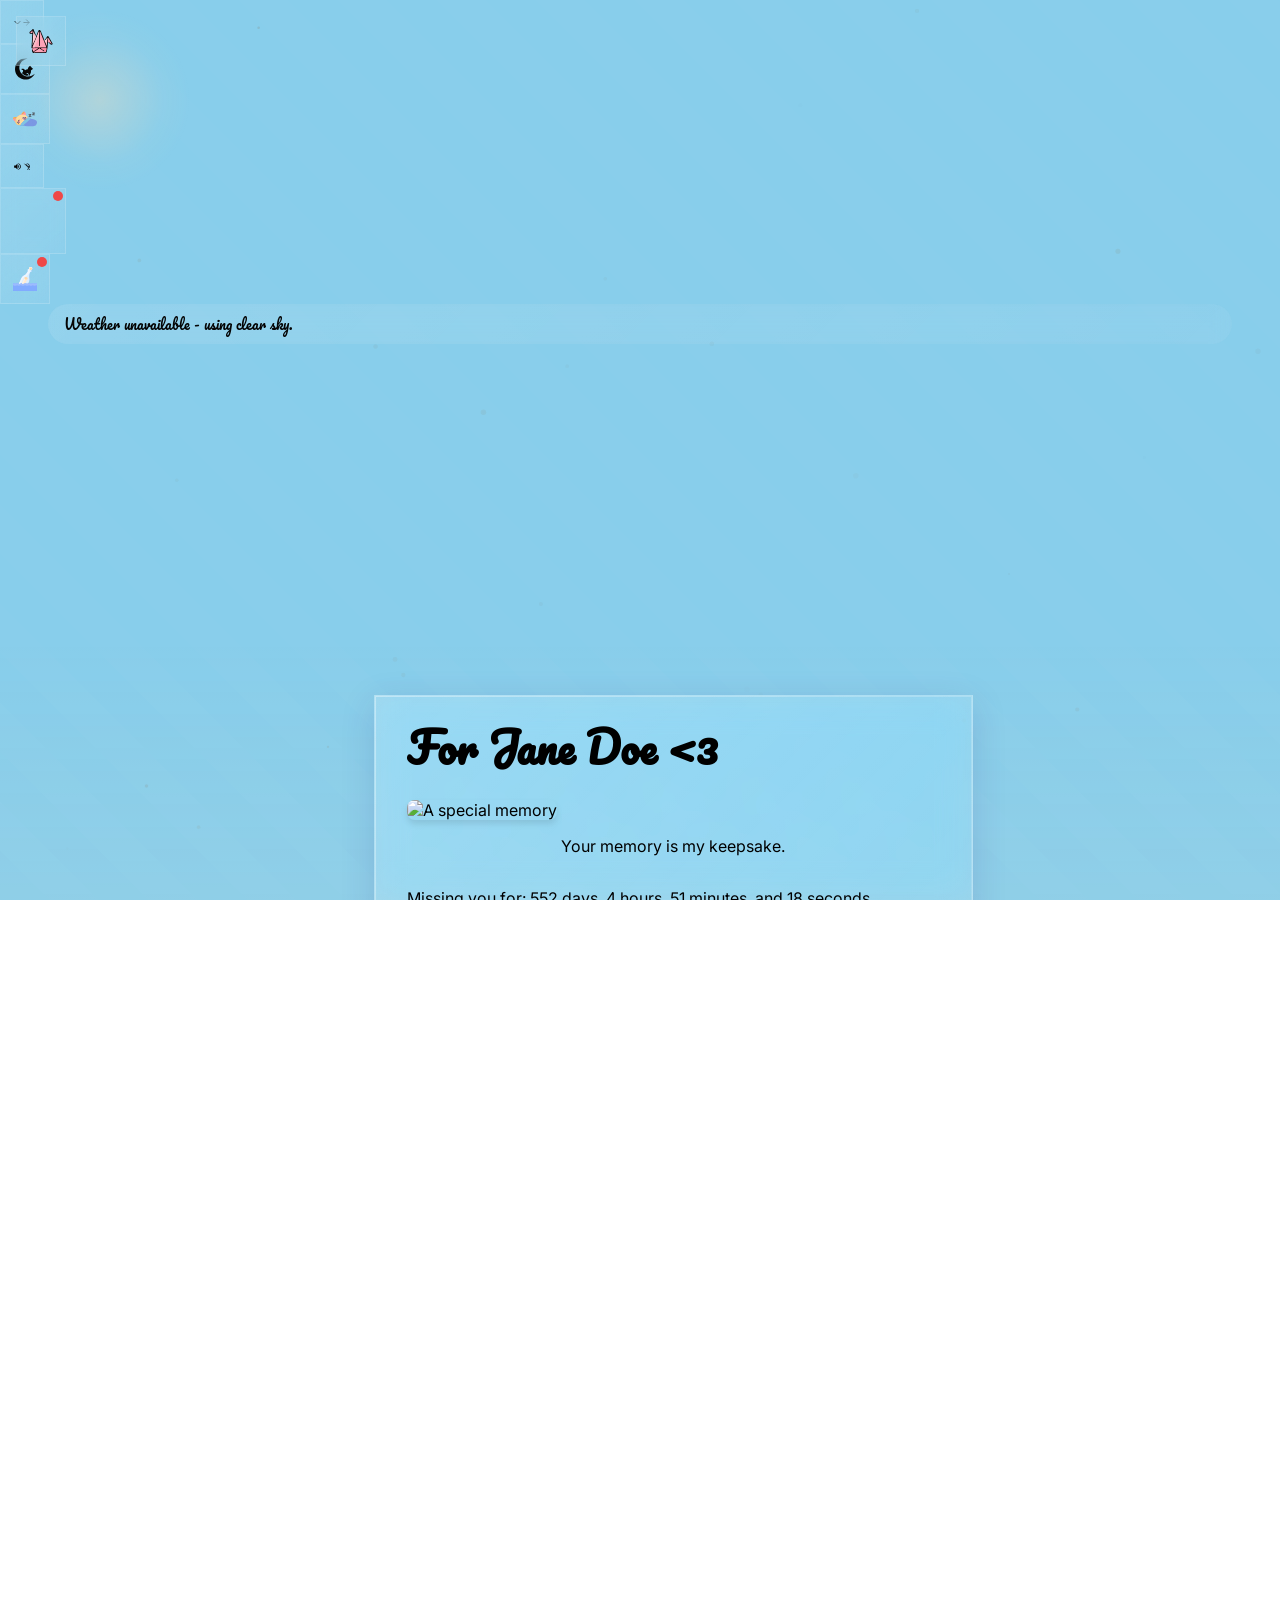
==== commit 3da202c0: "fixed message system" ====
--- a/index.html
+++ b/index.html
@@ -150,7 +150,6 @@
                     fill="none"
                     stroke="currentColor"
                     viewBox="0 0 24 24"
-                    xmlns="http://www.w3.org/2000/svg"
                 >
                     <path
                         stroke-linecap="round"
@@ -332,38 +331,45 @@
         <!-- Letter Modal (Inbox View) -->
         <div
             id="letter-modal"
-            class="modal hidden fixed inset-0 flex items-center justify-center z-50 p-4"
+            class="modal hidden fixed inset-0 flex items-center justify-center z-50 p-2 sm:p-4"
         >
             <div
-                class="glass-ui rounded-xl sm:rounded-2xl shadow-2xl modal-content flex flex-col md:flex-row overflow-hidden w-full relative"
-            >
-                <!-- Mobile Toggle Button -->
-                <button
-                    id="toggle-letter-sidebar"
-                    class="md:hidden absolute top-3 left-3 z-50 ui-button rounded-full p-2.5"
-                >
-                    <svg class="w-4 h-4" fill="none" stroke="currentColor" viewBox="0 0 24 24">
-                        <path stroke-linecap="round" stroke-linejoin="round" stroke-width="2" d="M4 6h16M4 12h16M4 18h16"></path>
-                    </svg>
-                </button>
+                class="glass-ui rounded-xl sm:rounded-2xl shadow-2xl modal-content flex flex-col md:flex-row overflow-hidden w-full sm:max-w-4xl mx-auto relative"
+            >
+                <!-- Mobile Header -->
+                <div class="md:hidden absolute top-0 left-0 right-0 z-50 flex items-center justify-between p-3 bg-white/10 backdrop-blur-lg border-b border-white/20">
+                    <button
+                        id="toggle-letter-sidebar"
+                        class="ui-button rounded-full p-2.5"
+                    >
+                        <svg class="w-4 h-4" fill="none" stroke="currentColor" viewBox="0 0 24 24">
+                            <path stroke-linecap="round" stroke-linejoin="round" stroke-width="2" d="M4 6h16M4 12h16M4 18h16"></path>
+                        </svg>
+                    </button>
+                    
+                    <h3 class="text-lg font-handwriting text-gray-800 dark:text-gray-100">
+                        Letter Inbox
+                    </h3>
+                    
+                    <button
+                        id="create-new-letter-mobile"
+                        class="px-3 py-1.5 bg-blue-600 hover:bg-blue-700 text-white rounded-lg transition-colors text-sm font-medium"
+                    >
+                        Create New
+                    </button>
+                </div>
                 
                 <!-- Sidebar -->
                 <div
                     id="letter-sidebar"
-                    class="modal-sidebar flex flex-col border-b md:border-b-0 md:border-r border-white/20 absolute md:relative transform -translate-x-full md:translate-x-0 transition-transform duration-300 ease-in-out"
-                >
-                    <div class="p-3 sm:p-4 border-b border-white/20 flex-shrink-0">
-                        <h3 class="text-lg sm:text-xl font-handwriting text-gray-800 dark:text-gray-100 mb-3">
+                    class="modal-sidebar flex flex-col border-b md:border-b-0 md:border-r border-white/20 transform -translate-x-full md:translate-x-0 transition-transform duration-300 ease-in-out"
+                >
+                    <div class="p-3 sm:p-4 border-b border-white/20 flex-shrink-0 md:block hidden">
+                        <h3 class="text-lg sm:text-xl font-handwriting text-gray-800 dark:text-gray-100">
                             Letter Inbox
                         </h3>
-                        <button
-                            id="create-new-letter"
-                            class="w-full px-4 py-2.5 bg-blue-600 hover:bg-blue-700 text-white rounded-lg transition-colors text-sm font-medium"
-                        >
-                            Create New
-                        </button>
-                    </div>
-                    <div class="flex-grow overflow-y-auto p-3 sm:p-4 mobile-scroll">
+                    </div>
+                    <div class="flex-grow overflow-y-auto p-3 sm:p-4 mobile-scroll pt-16 md:pt-3">
                         <h4 class="text-sm font-semibold text-gray-600 dark:text-gray-300 mb-3">
                             Past Letters
                         </h4>
@@ -375,24 +381,28 @@
                 </div>
                 <!-- Main Content -->
                 <div
-                    class="modal-main flex flex-col p-3 sm:p-6 relative flex-1 md:ml-0 transition-all duration-300"
-                >
-                    <button
-                        id="close-letter-modal"
-                        class="close-btn absolute top-3 right-3 sm:top-4 sm:right-4 ui-button rounded-full w-8 h-8 sm:w-10 sm:h-10 flex items-center justify-center text-lg sm:text-xl font-semibold z-30"
-                    >
-                        ×
-                    </button>
-                    <div
-                        id="letter-reading-pane"
-                        class="flex-grow overflow-y-auto font-letter text-base sm:text-lg md:text-xl text-gray-800 dark:text-gray-100 leading-relaxed mobile-scroll mt-12 md:mt-0 px-2 sm:px-0"
-                    >
-                        <div class="text-center text-gray-500 dark:text-gray-400 mt-20">
-                            <svg class="w-24 h-24 mx-auto mb-4 opacity-50" fill="none" stroke="currentColor" viewBox="0 0 24 24">
-                                <path stroke-linecap="round" stroke-linejoin="round" stroke-width="1.5" d="M3 8l7.89 5.26a2 2 0 002.22 0L21 8M5 19h14a2 2 0 002-2V7a2 2 0 00-2-2H5a2 2 0 00-2 2v10a2 2 0 002 2z"/>
-                            </svg>
-                            <p class="text-lg">Select a letter to read</p>
-                        </div>
+                    id="letter-reading-pane"
+                    class="modal-main flex-grow overflow-y-auto font-letter text-base sm:text-lg md:text-xl text-gray-800 dark:text-gray-100 leading-relaxed mobile-scroll"
+                >
+                    <div class="absolute top-3 right-3 sm:top-4 sm:right-4 flex items-center gap-2 z-40">
+                        <button
+                            id="create-new-letter"
+                            class="px-3 py-1.5 bg-blue-600 hover:bg-blue-700 text-white rounded-lg transition-colors text-sm font-medium"
+                        >
+                            Create New
+                        </button>
+                        <button
+                            id="close-letter-modal"
+                            class="close-btn ui-button rounded-full w-8 h-8 sm:w-10 sm:h-10 flex items-center justify-center text-lg sm:text-xl font-semibold"
+                        >
+                            ×
+                        </button>
+                    </div>
+                    <div class="text-center text-gray-500 dark:text-gray-400 mt-20">
+                        <svg class="w-24 h-24 mx-auto mb-4 opacity-50" fill="none" stroke="currentColor" viewBox="0 0 24 24">
+                            <path stroke-linecap="round" stroke-linejoin="round" stroke-width="1.5" d="M3 8l7.89 5.26a2 2 0 002.22 0L21 8M5 19h14a2 2 0 002-2V7a2 2 0 00-2-2H5a2 2 0 00-2 2v10a2 2 0 002 2z"/>
+                        </svg>
+                        <p class="text-lg">Select a letter to read</p>
                     </div>
                 </div>
             </div>
@@ -404,71 +414,57 @@
             class="modal hidden fixed inset-0 flex items-center justify-center z-50 p-2 sm:p-4"
         >
             <div
-                class="glass-ui rounded-2xl shadow-2xl modal-content w-full max-w-2xl overflow-hidden"
-            >
-                <div class="p-4 border-b border-white/20 flex justify-between items-center">
+                class="glass-ui rounded-lg shadow-lg modal-content w-full max-w-xs mx-auto overflow-hidden"
+            >
+                <div class="p-2 border-b border-white/20 flex justify-between items-center">
                     <button
                         id="back-to-inbox"
-                        class="flex items-center text-gray-600 dark:text-gray-300 hover:text-gray-800 dark:hover:text-gray-100 text-sm"
-                    >
-                        <svg class="w-4 h-4 mr-1" fill="none" stroke="currentColor" viewBox="0 0 24 24">
+                        class="flex items-center text-gray-600 dark:text-gray-300 hover:text-gray-800 dark:hover:text-gray-100 text-xs"
+                    >
+                        <svg class="w-3 h-3 mr-1" fill="none" stroke="currentColor" viewBox="0 0 24 24">
                             <path stroke-linecap="round" stroke-linejoin="round" stroke-width="2" d="M15 19l-7-7 7-7"></path>
                         </svg>
                         Back to Inbox
                     </button>
                     <button
                         id="close-composer-modal"
-                        class="text-gray-500 hover:text-gray-700 dark:text-gray-400 dark:hover:text-gray-200 text-xl"
+                        class="text-gray-500 hover:text-gray-700 dark:text-gray-400 dark:hover:text-gray-200 text-lg"
                     >
                         &times;
                     </button>
                 </div>
-                <div class="p-6">
-                    <h3 class="text-xl font-handwriting text-gray-800 dark:text-gray-100 flex-grow text-center">
+                <div class="p-2.5">
+                    <h3 class="text-sm font-handwriting text-gray-800 dark:text-gray-100 text-center mb-2">
                         Write a New Letter
                     </h3>
-                    <button
-                        id="close-composer-modal"
-                        class="text-gray-500 hover:text-gray-700 dark:text-gray-400 dark:hover:text-gray-200 text-2xl"
-                    >
-                        &times;
-                    </button>
-                </div>
-                <div class="p-6">
-                    <!-- Toolbar with decorative elements -->
-                    <div class="flex justify-center mb-4 space-x-4">
-                        <span class="text-2xl opacity-60">🌿</span>
-                        <span class="text-2xl opacity-60">✨</span>
-                        <span class="text-2xl opacity-60">🖋️</span>
-                        <span class="text-2xl opacity-60">🌸</span>
-                        <span class="text-2xl opacity-60">💫</span>
-                    </div>
-                    
-                    <!-- Font Selector -->
-                    <div class="mb-4">
-                        <select
-                            id="letter-font-selector"
-                            class="w-full p-2 border rounded-lg bg-white/20 dark:bg-black/20 border-white/30 dark:border-white/10 text-gray-800 dark:text-gray-100 text-sm"
-                        >
-                            <option value="font-letter" style="font-family: 'Caveat', cursive;">Caveat (Default)</option>
-                            <option value="font-letter-dancing" style="font-family: 'Dancing Script', cursive;">Dancing Script</option>
-                            <option value="font-letter-kalam" style="font-family: 'Kalam', cursive;">Kalam</option>
-                            <option value="font-letter-indie" style="font-family: 'Indie Flower', cursive;">Indie Flower</option>
-                            <option value="font-letter-amatic" style="font-family: 'Amatic SC', cursive;">Amatic SC</option>
-                            <option value="font-letter-shadows" style="font-family: 'Shadows Into Light', cursive;">Shadows Into Light</option>
-                            <option value="font-letter-marker" style="font-family: 'Permanent Marker', cursive;">Permanent Marker</option>
-                            <option value="font-letter-satisfy" style="font-family: 'Satisfy', cursive;">Satisfy</option>
-                        </select>
+                    
+                    <!-- Font Picker Icons -->
+                    <div class="flex justify-center mb-2 space-x-1.5">
+                        <button class="font-picker-btn w-5 h-5 flex items-center justify-center opacity-60 hover:opacity-100 transition-opacity" data-font="pen-caveat">
+                            <img src="resources/fontpicker/pen1.svg" alt="Caveat" class="w-3.5 h-3.5">
+                        </button>
+                        <button class="font-picker-btn w-5 h-5 flex items-center justify-center opacity-60 hover:opacity-100 transition-opacity" data-font="pen-kalam">
+                            <img src="resources/fontpicker/pen2.svg" alt="Kalam" class="w-3.5 h-3.5">
+                        </button>
+                        <button class="font-picker-btn w-5 h-5 flex items-center justify-center opacity-60 hover:opacity-100 transition-opacity" data-font="pen-shadows">
+                            <img src="resources/fontpicker/pen3.svg" alt="Shadows" class="w-3.5 h-3.5">
+                        </button>
+                        <button class="font-picker-btn w-5 h-5 flex items-center justify-center opacity-60 hover:opacity-100 transition-opacity" data-font="pen-patrick">
+                            <img src="resources/fontpicker/pen4.svg" alt="Patrick" class="w-3.5 h-3.5">
+                        </button>
+                        <button class="font-picker-btn w-5 h-5 flex items-center justify-center opacity-60 hover:opacity-100 transition-opacity" data-font="pen-indie">
+                            <img src="resources/fontpicker/pen5.svg" alt="Indie" class="w-3.5 h-3.5">
+                        </button>
                     </div>
                     
                     <textarea
                         id="letter-textarea"
-                        class="w-full h-64 p-4 border rounded-lg bg-white/20 dark:bg-black/20 border-white/30 dark:border-white/10 text-gray-800 dark:text-gray-100 font-letter text-lg placeholder-gray-600 dark:placeholder-gray-400 resize-none"
+                        class="w-full h-24 p-2 border border-gray-300 dark:border-gray-600 rounded-md bg-white/80 dark:bg-black/20 text-gray-800 dark:text-gray-100 font-letter text-xs placeholder-gray-500 dark:placeholder-gray-400 resize-none focus:border-blue-400 focus:outline-none"
                         placeholder="Write your thoughts..."
                     ></textarea>
                     <button
                         id="save-letter-button"
-                        class="w-full mt-4 px-6 py-3 bg-blue-600 hover:bg-blue-700 text-white rounded-lg transition-colors text-base font-medium"
+                        class="w-full mt-2 px-3 py-1.5 bg-blue-600 hover:bg-blue-700 text-white rounded-md transition-colors text-xs font-medium"
                     >
                         Save Letter
                     </button>
--- a/styles.css
+++ b/styles.css
@@ -219,6 +219,32 @@
     white-space: nowrap;
 }
 
+/* Font Picker Button Styles */
+.font-picker-btn {
+    transition: all 0.2s ease;
+    border-radius: 6px;
+}
+
+.font-picker-btn:hover {
+    background-color: rgba(59, 130, 246, 0.1);
+    transform: scale(1.1);
+}
+
+.font-picker-btn.active {
+    opacity: 1 !important;
+    background-color: rgba(59, 130, 246, 0.2);
+}
+
+.font-picker-btn img {
+    filter: grayscale(0.3);
+    transition: filter 0.2s ease;
+}
+
+.font-picker-btn:hover img,
+.font-picker-btn.active img {
+    filter: grayscale(0);
+}
+
 @media (min-width: 640px) {
     #text-container {
         padding: 0;
@@ -701,6 +727,7 @@
     max-width: 95vw;
     height: auto;
     max-height: calc(100vh - 2rem);
+    min-height: 500px;
     margin: 0.5rem;
 }
 
@@ -756,19 +783,80 @@
 }
 
 @media (max-width: 767px) {
+    /* Mobile Header Styling */
+    .modal-content {
+        flex-direction: column !important;
+        height: 90vh !important;
+        max-height: 90vh !important;
+        min-height: 80vh !important;
+        position: relative;
+    }
+    
+    /* Sidebar for mobile */
     .modal-sidebar {
-        position: fixed;
+        position: absolute;
         top: 0;
         left: 0;
-        height: 100vh;
-        width: 75vw;
-        max-width: 320px;
-        z-index: 50;
+        width: 100%;
+        height: 100%;
+        transform: translateX(-100%);
+        transition: transform 0.3s ease;
+        z-index: 90;
+        background: linear-gradient(
+            135deg,
+            rgba(255, 255, 255, 0.95) 0%,
+            rgba(255, 255, 255, 0.90) 100%
+        ) !important;
+        backdrop-filter: blur(20px) !important;
+        -webkit-backdrop-filter: blur(20px) !important;
+        border: 1px solid rgba(255, 255, 255, 0.25) !important;
+        box-shadow: 0 8px 32px rgba(0, 0, 0, 0.1) !important;
     }
     
+    .dark .modal-sidebar {
+        background: linear-gradient(
+            135deg,
+            rgba(0, 0, 0, 0.95) 0%,
+            rgba(0, 0, 0, 0.90) 100%
+        ) !important;
+        border: 1px solid rgba(255, 255, 255, 0.1) !important;
+        box-shadow: 0 8px 32px rgba(0, 0, 0, 0.3) !important;
+    }
+    
+    .modal-sidebar.sidebar-open {
+        transform: translateX(0);
+    }
+    
+    /* Main content area */
     .modal-main {
         width: 100%;
-        padding-top: 3rem;
+        height: calc(100% - 60px);
+        margin-top: 60px;
+        position: relative;
+        z-index: 10;
+    }
+    
+    /* Letter reading pane */
+    #letter-reading-pane {
+        padding: 1rem !important;
+        margin: 0 !important;
+        background: transparent !important;
+        border-radius: 0 !important;
+        box-shadow: none !important;
+        backdrop-filter: none !important;
+        position: relative;
+        height: 100%;
+    }
+    
+    .dark #letter-reading-pane {
+        background: transparent !important;
+    }
+    
+    /* Hide buttons only on mobile, show on desktop */
+    @media (max-width: 767px) {
+        #letter-reading-pane .absolute.top-3.right-3 {
+            display: none !important;
+        }
     }
 }
 
@@ -821,90 +909,49 @@
     touch-action: manipulation;
 }
 
-/* Enhanced Mobile Experience */
-@media (max-width: 767px) {
-    .modal-sidebar {
-        background: linear-gradient(
-            135deg,
-            rgba(255, 255, 255, 0.95) 0%,
-            rgba(255, 255, 255, 0.9) 100%
-        );
-        backdrop-filter: blur(20px) saturate(180%);
-        -webkit-backdrop-filter: blur(20px) saturate(180%);
-        box-shadow: 
-            4px 0 24px rgba(0, 0, 0, 0.15),
-            inset -1px 0 0 rgba(255, 255, 255, 0.2);
-    }
-    
-    .dark .modal-sidebar {
-        background: linear-gradient(
-            135deg,
-            rgba(0, 0, 0, 0.95) 0%,
-            rgba(0, 0, 0, 0.9) 100%
-        );
-        box-shadow: 
-            4px 0 24px rgba(0, 0, 0, 0.5),
-            inset -1px 0 0 rgba(255, 255, 255, 0.1);
-    }
-    
-    .modal-sidebar.transform.-translate-x-full {
-        box-shadow: none;
-    }
-    
-    /* Overlay for main content when sidebar is open */
-    .modal-main.sidebar-open::before {
-        content: '';
-        position: absolute;
-        inset: 0;
-        background: rgba(0, 0, 0, 0.3);
-        z-index: 40;
-        pointer-events: auto;
-    }
-    
-    /* Better text sizing for mobile */
-    .font-letter {
-        font-size: 1rem;
-        line-height: 1.75;
-    }
-    
-    /* Improved padding for reading panes on mobile */
-    #letter-reading-pane,
-    #bottle-reading-pane {
-        padding: 1.25rem;
-    }
-    
-    /* Main glass card mobile optimization */
-    .glass-ui {
-        width: 100%;
-        max-width: calc(100vw - 2rem);
-    }
-    
-    /* Memory container mobile sizing - removed fixed sizing for better responsiveness */
-    
-    /* Weather overlays mobile adjustments */
-    #clouds-overlay {
-        opacity: 0.4;
-    }
-    
-    #weather-overlay {
-        opacity: 0.7;
-    }
-    
-    /* Weather status positioning */
-    #weather-status {
-        bottom: 80px;
-        font-size: 0.875rem;
-        padding: 0.5rem 1rem;
-        background: linear-gradient(
-            135deg,
-            rgba(255, 255, 255, 0.1) 0%,
-            rgba(255, 255, 255, 0.05) 100%
-        );
-        backdrop-filter: blur(10px);
-        border-radius: 2rem;
-        max-width: 90vw;
-        margin: 0 auto;
-    }
+/* Enhanced Mobile Experience - Consolidated in main media query above */
+
+/* Better text sizing for mobile */
+.font-letter {
+    font-size: 1rem;
+    line-height: 1.75;
+}
+
+/* Improved padding for reading panes on mobile */
+#letter-reading-pane,
+#bottle-reading-pane {
+    padding: 1.25rem;
+}
+
+/* Main glass card mobile optimization */
+.glass-ui {
+    width: 100%;
+    max-width: calc(100vw - 2rem);
+}
+
+/* Weather overlays mobile adjustments */
+#clouds-overlay {
+    opacity: 0.4;
+}
+
+#weather-overlay {
+    opacity: 0.7;
+}
+
+/* Weather status positioning */
+#weather-status {
+    bottom: 80px;
+    font-size: 0.875rem;
+    padding: 0.5rem 1rem;
+    background: linear-gradient(
+        135deg,
+        rgba(255, 255, 255, 0.1) 0%,
+        rgba(255, 255, 255, 0.05) 100%
+    );
+    backdrop-filter: blur(10px);
+    border-radius: 2rem;
+    max-width: 90vw;
+    margin: 0 auto;
 }
 
 /* Custom Icon Styling */
@@ -1398,6 +1445,129 @@
     align-items: center;
     justify-content: center;
     padding: env(safe-area-inset-top) env(safe-area-inset-right) env(safe-area-inset-bottom) env(safe-area-inset-left);
+    background-color: rgba(255, 255, 255, 0.2) !important;
+    backdrop-filter: blur(8px) !important;
+    -webkit-backdrop-filter: blur(8px) !important;
+}
+
+/* Dark mode modal backdrop */
+.dark .modal {
+    background-color: rgba(0, 0, 0, 0.75) !important;
+}
+
+/* Letter composer modal backdrop */
+#letter-composer-modal {
+    background-color: rgba(255, 255, 255, 0.3) !important;
+}
+
+/* Dark mode letter composer backdrop */
+.dark #letter-composer-modal {
+    background-color: rgba(0, 0, 0, 0.85) !important;
+}
+
+/* Desktop composer styling - make it cute and rectangular */
+@media (min-width: 768px) {
+    #letter-composer-modal .modal-content {
+        max-width: 400px !important;
+        width: 400px !important;
+    }
+    
+    #letter-composer-modal .glass-ui {
+        max-width: 400px !important;
+        width: 400px !important;
+        background: linear-gradient(
+            135deg,
+            rgba(255, 255, 255, 0.25) 0%,
+            rgba(255, 255, 255, 0.15) 100%
+        ) !important;
+        backdrop-filter: blur(20px) saturate(180%) !important;
+        -webkit-backdrop-filter: blur(20px) saturate(180%) !important;
+        border: 1px solid rgba(255, 255, 255, 0.3) !important;
+        box-shadow: 
+            0 12px 40px 0 rgba(31, 38, 135, 0.15),
+            inset 0 0 0 1px rgba(255, 255, 255, 0.15),
+            0 0 60px rgba(255, 255, 255, 0.05) !important;
+    }
+    
+    #letter-composer-modal h3 {
+        font-size: 1rem !important;
+        margin-bottom: 0.75rem !important;
+    }
+    
+    #letter-composer-modal textarea {
+        height: 6rem !important;
+        font-size: 0.875rem !important;
+    }
+    
+    #letter-composer-modal button[id*="save"] {
+        padding: 0.5rem 1rem !important;
+        font-size: 0.875rem !important;
+    }
+}
+
+/* Mobile-specific composer styling */
+@media (max-width: 767px) {
+    #letter-composer-modal .modal-content {
+        max-width: 280px !important;
+        transform: none !important;
+    }
+    
+    #letter-composer-modal .glass-ui {
+        max-width: 280px !important;
+        margin: 0 auto !important;
+    }
+    
+    #letter-composer-modal h3 {
+        font-size: 0.875rem !important;
+        margin-bottom: 0.5rem !important;
+    }
+    
+    #letter-composer-modal .font-picker-btn {
+        width: 1.25rem !important;
+        height: 1.25rem !important;
+    }
+    
+    #letter-composer-modal .font-picker-btn img {
+        width: 0.875rem !important;
+        height: 0.875rem !important;
+    }
+    
+    #letter-composer-modal textarea {
+        height: 5rem !important;
+        font-size: 0.75rem !important;
+        padding: 0.5rem !important;
+    }
+    
+    #letter-composer-modal button[id*="save"] {
+        padding: 0.375rem 0.75rem !important;
+        font-size: 0.75rem !important;
+        margin-top: 0.5rem !important;
+    }
+    
+    #letter-composer-modal .p-2\.5 {
+        padding: 0.5rem !important;
+    }
+    
+    #letter-composer-modal .p-2 {
+        padding: 0.375rem !important;
+    }
+}
+
+/* Simplified Mobile Letter Modal */
+@media (max-width: 767px) {
+    #letter-modal {
+        z-index: 9999 !important;
+    }
+    
+    #letter-modal .modal-content {
+        width: calc(100vw - 1rem) !important;
+        height: 90vh !important;
+        max-height: 90vh !important;
+        min-height: 80vh !important;
+        margin: 0.5rem !important;
+        flex-direction: column !important;
+        z-index: 9999 !important;
+    }
 }
 
 /* Fix for iOS Safari bounce scrolling */
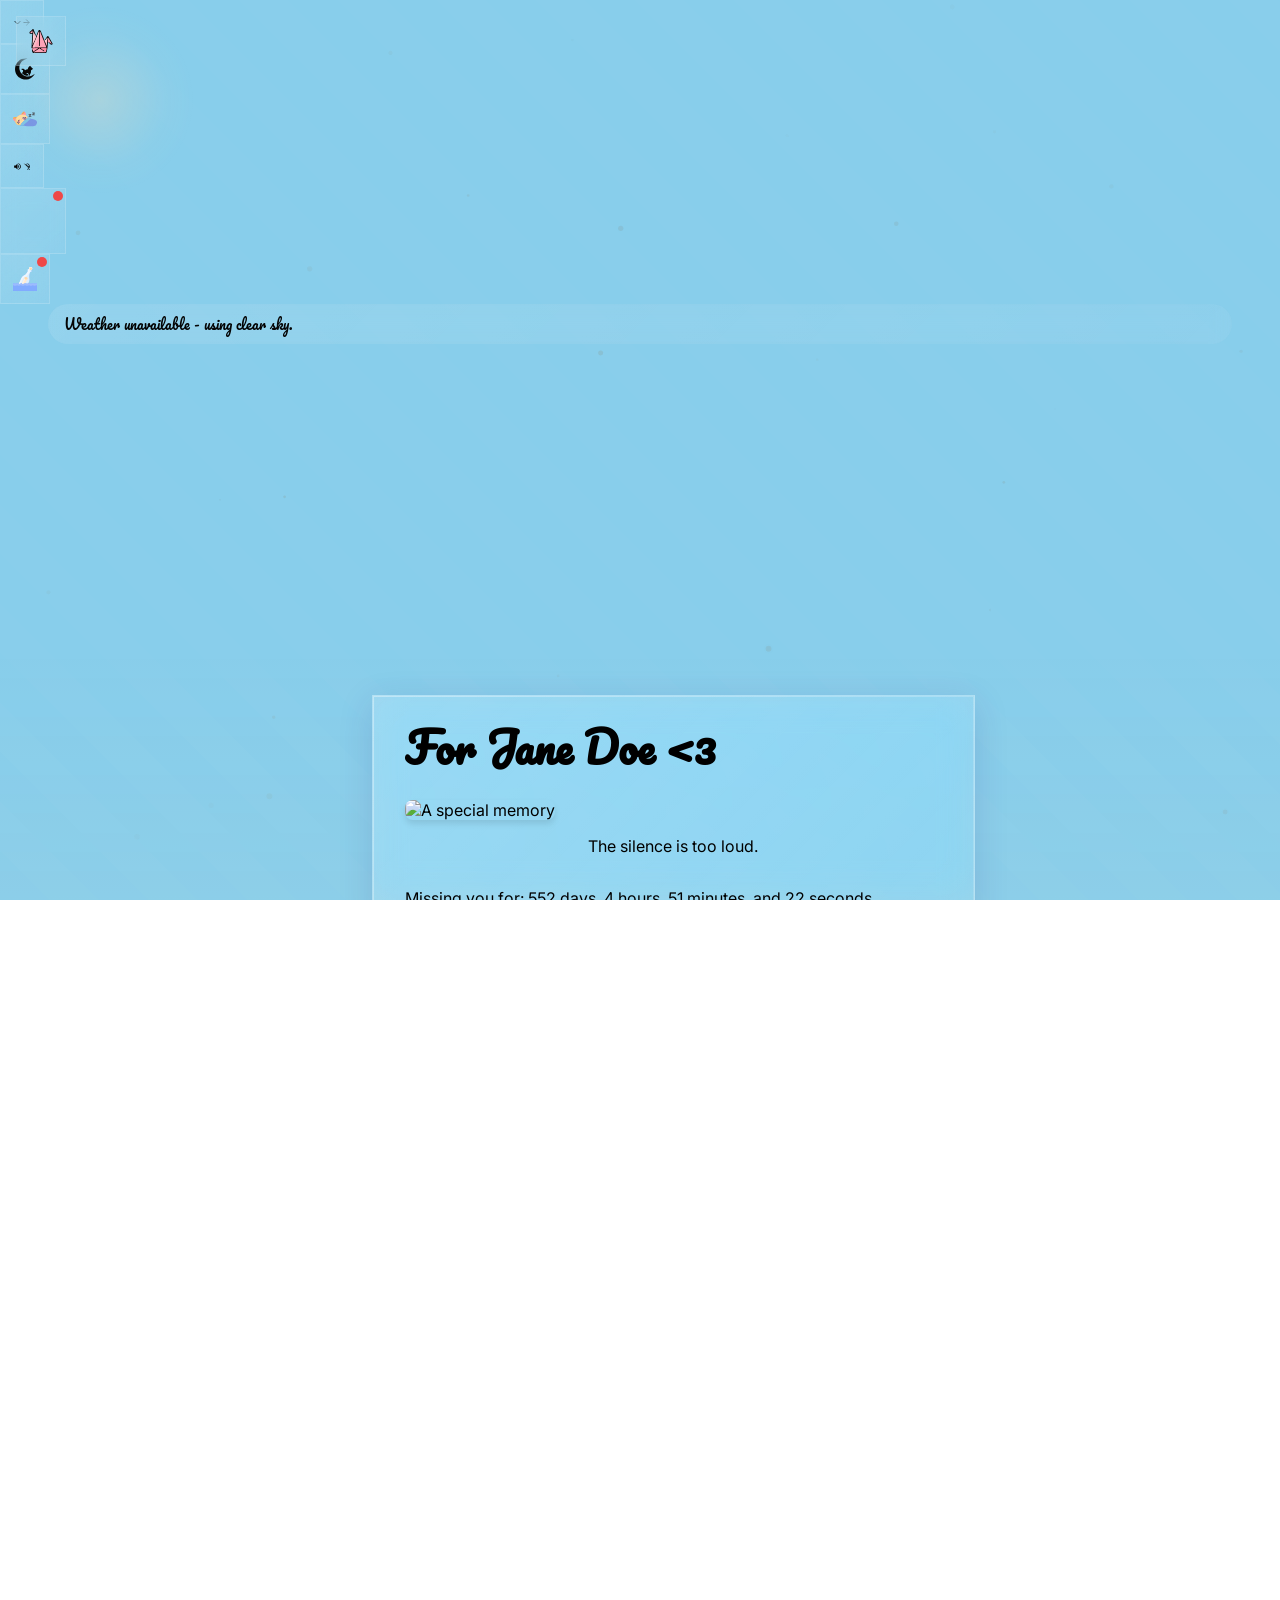
==== commit db3d2a6c: "new letter modal" ====
--- a/index.html
+++ b/index.html
@@ -328,295 +328,333 @@
             </div>
         </div>
 
-        <!-- Letter Modal (Inbox View) -->
+        <!-- Letter Modal (Redesigned) -->
         <div
             id="letter-modal"
-            class="modal hidden fixed inset-0 flex items-center justify-center z-50 p-2 sm:p-4"
+            class="modal hidden fixed inset-0 z-50"
         >
-            <div
-                class="glass-ui rounded-xl sm:rounded-2xl shadow-2xl modal-content flex flex-col md:flex-row overflow-hidden w-full sm:max-w-4xl mx-auto relative"
-            >
-                <!-- Mobile Header -->
-                <div class="md:hidden absolute top-0 left-0 right-0 z-50 flex items-center justify-between p-3 bg-white/10 backdrop-blur-lg border-b border-white/20">
-                    <button
-                        id="toggle-letter-sidebar"
-                        class="ui-button rounded-full p-2.5"
-                    >
-                        <svg class="w-4 h-4" fill="none" stroke="currentColor" viewBox="0 0 24 24">
-                            <path stroke-linecap="round" stroke-linejoin="round" stroke-width="2" d="M4 6h16M4 12h16M4 18h16"></path>
-                        </svg>
-                    </button>
-                    
-                    <h3 class="text-lg font-handwriting text-gray-800 dark:text-gray-100">
-                        Letter Inbox
-                    </h3>
-                    
-                    <button
-                        id="create-new-letter-mobile"
-                        class="px-3 py-1.5 bg-blue-600 hover:bg-blue-700 text-white rounded-lg transition-colors text-sm font-medium"
-                    >
-                        Create New
-                    </button>
+            <!-- Backdrop -->
+            <div class="absolute inset-0 bg-black/20 backdrop-blur-sm"></div>
+            
+            <!-- Modal Container -->
+            <div class="relative flex items-center justify-center min-h-screen p-4">
+                <div
+                    class="letter-modal-container w-full max-w-6xl h-[85vh] flex rounded-2xl overflow-hidden"
+                    style="background: rgba(255, 255, 255, 0.08); backdrop-filter: blur(20px); border: 1px solid rgba(255, 255, 255, 0.18);"
+                >
+                    <!-- Left Panel - Inbox (30%) -->
+                    <div class="letter-inbox-panel w-[30%] border-r border-white/10 flex flex-col">
+                        <!-- Inbox Header -->
+                        <div class="p-6 border-b border-white/10">
+                            <h2 class="text-xl font-light text-white/90 tracking-wide">Letter Inbox</h2>
+                        </div>
+                        
+                        <!-- Letters List -->
+                        <div class="flex-1 overflow-y-auto p-4">
+                            <div id="past-letters-container" class="space-y-2">
+                                <!-- Letter items will be inserted here -->
+                            </div>
+                        </div>
+                    </div>
+                    
+                    <!-- Right Panel - Content (70%) -->
+                    <div class="letter-content-panel flex-1 flex flex-col relative">
+                        <!-- Content Header -->
+                        <div class="absolute top-0 right-0 p-6 flex items-center gap-3 z-10">
+                            <button
+                                id="create-new-letter"
+                                class="letter-create-btn px-5 py-2.5 rounded-xl font-medium text-sm transition-all duration-300"
+                                style="background: rgba(59, 130, 246, 0.15); border: 1px solid rgba(59, 130, 246, 0.3); color: rgba(147, 197, 253, 1);"
+                                onmouseover="this.style.background='rgba(59, 130, 246, 0.25)'"
+                                onmouseout="this.style.background='rgba(59, 130, 246, 0.15)'"
+                            >
+                                <span class="flex items-center gap-2">
+                                    <svg class="w-4 h-4" fill="none" stroke="currentColor" viewBox="0 0 24 24">
+                                        <path stroke-linecap="round" stroke-linejoin="round" stroke-width="2" d="M12 4v16m8-8H4"></path>
+                                    </svg>
+                                    Create New
+                                </span>
+                            </button>
+                            <button
+                                id="close-letter-modal"
+                                class="w-10 h-10 rounded-full flex items-center justify-center transition-all duration-300"
+                                style="background: rgba(255, 255, 255, 0.1); border: 1px solid rgba(255, 255, 255, 0.2);"
+                                onmouseover="this.style.background='rgba(255, 255, 255, 0.15)'"
+                                onmouseout="this.style.background='rgba(255, 255, 255, 0.1)'"
+                            >
+                                <svg class="w-5 h-5 text-white/70" fill="none" stroke="currentColor" viewBox="0 0 24 24">
+                                    <path stroke-linecap="round" stroke-linejoin="round" stroke-width="2" d="M6 18L18 6M6 6l12 12"></path>
+                                </svg>
+                            </button>
+                        </div>
+                        
+                        <!-- Letter Display Area -->
+                        <div id="letter-reading-pane" class="flex-1 overflow-y-auto p-12">
+                            <!-- Default State -->
+                            <div class="letter-empty-state flex flex-col items-center justify-center h-full text-white/40">
+                                <svg class="w-32 h-32 mb-6" fill="none" stroke="currentColor" viewBox="0 0 24 24">
+                                    <path stroke-linecap="round" stroke-linejoin="round" stroke-width="1" d="M3 8l7.89 5.26a2 2 0 002.22 0L21 8M5 19h14a2 2 0 002-2V7a2 2 0 00-2-2H5a2 2 0 00-2 2v10a2 2 0 002 2z"/>
+                                </svg>
+                                <p class="text-lg font-light">Select a letter to read</p>
+                                <p class="text-sm mt-2 opacity-60">or create a new one to get started</p>
+                            </div>
+                        </div>
+                    </div>
+                </div>
+            </div>
+        </div>
+
+        <!-- Letter Composer Modal (Redesigned) -->
+        <div
+            id="letter-composer-modal"
+            class="modal hidden fixed inset-0 z-50"
+        >
+            <!-- Backdrop -->
+            <div class="absolute inset-0 bg-black/20 backdrop-blur-sm"></div>
+            
+            <!-- Modal Container -->
+            <div class="relative flex items-center justify-center min-h-screen p-4">
+                <div
+                    class="letter-composer-container w-full max-w-2xl rounded-2xl overflow-hidden"
+                    style="background: rgba(255, 255, 255, 0.08); backdrop-filter: blur(20px); border: 1px solid rgba(255, 255, 255, 0.18);"
+                >
+                    <!-- Composer Header -->
+                    <div class="flex items-center justify-between p-6 border-b border-white/10">
+                        <button
+                            id="back-to-inbox"
+                            class="flex items-center gap-2 text-white/60 hover:text-white/90 transition-colors"
+                        >
+                            <svg class="w-5 h-5" fill="none" stroke="currentColor" viewBox="0 0 24 24">
+                                <path stroke-linecap="round" stroke-linejoin="round" stroke-width="2" d="M10 19l-7-7m0 0l7-7m-7 7h18"></path>
+                            </svg>
+                            <span class="text-sm">Back to Inbox</span>
+                        </button>
+                        
+                        <h3 class="text-lg font-light text-white/90">Compose Letter</h3>
+                        
+                        <button
+                            id="close-composer-modal"
+                            class="w-8 h-8 rounded-full flex items-center justify-center transition-all duration-300"
+                            style="background: rgba(255, 255, 255, 0.1);"
+                            onmouseover="this.style.background='rgba(255, 255, 255, 0.15)'"
+                            onmouseout="this.style.background='rgba(255, 255, 255, 0.1)'"
+                        >
+                            <svg class="w-4 h-4 text-white/70" fill="none" stroke="currentColor" viewBox="0 0 24 24">
+                                <path stroke-linecap="round" stroke-linejoin="round" stroke-width="2" d="M6 18L18 6M6 6l12 12"></path>
+                            </svg>
+                        </button>
+                    </div>
+                    
+                    <!-- Composer Body -->
+                    <div class="p-8">
+                        <!-- Font Style Selector -->
+                        <div class="flex items-center gap-3 mb-6">
+                            <span class="text-white/60 text-sm">Font Style:</span>
+                            <div class="flex gap-2">
+                                <button class="font-picker-btn w-8 h-8 rounded-lg flex items-center justify-center transition-all duration-300" 
+                                        style="background: rgba(255, 255, 255, 0.1); border: 1px solid rgba(255, 255, 255, 0.2);" 
+                                        data-font="pen-caveat">
+                                    <img src="resources/fontpicker/pen1.svg" alt="Caveat" class="w-4 h-4 opacity-70">
+                                </button>
+                                <button class="font-picker-btn w-8 h-8 rounded-lg flex items-center justify-center transition-all duration-300" 
+                                        style="background: rgba(255, 255, 255, 0.1); border: 1px solid rgba(255, 255, 255, 0.2);" 
+                                        data-font="pen-kalam">
+                                    <img src="resources/fontpicker/pen2.svg" alt="Kalam" class="w-4 h-4 opacity-70">
+                                </button>
+                                <button class="font-picker-btn w-8 h-8 rounded-lg flex items-center justify-center transition-all duration-300" 
+                                        style="background: rgba(255, 255, 255, 0.1); border: 1px solid rgba(255, 255, 255, 0.2);" 
+                                        data-font="pen-shadows">
+                                    <img src="resources/fontpicker/pen3.svg" alt="Shadows" class="w-4 h-4 opacity-70">
+                                </button>
+                                <button class="font-picker-btn w-8 h-8 rounded-lg flex items-center justify-center transition-all duration-300" 
+                                        style="background: rgba(255, 255, 255, 0.1); border: 1px solid rgba(255, 255, 255, 0.2);" 
+                                        data-font="pen-patrick">
+                                    <img src="resources/fontpicker/pen4.svg" alt="Patrick" class="w-4 h-4 opacity-70">
+                                </button>
+                                <button class="font-picker-btn w-8 h-8 rounded-lg flex items-center justify-center transition-all duration-300" 
+                                        style="background: rgba(255, 255, 255, 0.1); border: 1px solid rgba(255, 255, 255, 0.2);" 
+                                        data-font="pen-indie">
+                                    <img src="resources/fontpicker/pen5.svg" alt="Indie" class="w-4 h-4 opacity-70">
+                                </button>
+                            </div>
+                        </div>
+                        
+                        <!-- Textarea -->
+                        <textarea
+                            id="letter-textarea"
+                            class="w-full h-64 p-6 rounded-xl resize-none font-pen-caveat text-lg leading-relaxed transition-all duration-300"
+                            style="background: rgba(255, 255, 255, 0.05); border: 1px solid rgba(255, 255, 255, 0.1); color: rgba(255, 255, 255, 0.9);"
+                            placeholder="Write your thoughts here..."
+                            onfocus="this.style.background='rgba(255, 255, 255, 0.08)'; this.style.borderColor='rgba(59, 130, 246, 0.3)'"
+                            onblur="this.style.background='rgba(255, 255, 255, 0.05)'; this.style.borderColor='rgba(255, 255, 255, 0.1)'"
+                        ></textarea>
+                        
+                        <!-- Action Buttons -->
+                        <div class="flex gap-3 mt-6">
+                            <button
+                                id="save-letter-button"
+                                class="flex-1 py-3 rounded-xl font-medium transition-all duration-300"
+                                style="background: rgba(59, 130, 246, 0.2); border: 1px solid rgba(59, 130, 246, 0.3); color: rgba(147, 197, 253, 1);"
+                                onmouseover="this.style.background='rgba(59, 130, 246, 0.3)'"
+                                onmouseout="this.style.background='rgba(59, 130, 246, 0.2)'"
+                            >
+                                Save Letter
+                            </button>
+                        </div>
+                    </div>
+                </div>
+            </div>
+        </div>
+
+        <!-- Bottle Modal (Redesigned) -->
+        <div
+            id="bottle-modal"
+            class="hidden fixed inset-0 bg-black/50 backdrop-blur-sm z-50 flex items-center justify-center p-4"
+        >
+            <div class="bottle-modal-container bg-white/10 backdrop-filter backdrop-blur-lg rounded-3xl border border-white/20 shadow-2xl w-full max-w-6xl h-[85vh] flex overflow-hidden">
+                <!-- Left Panel - Bottle Inbox (30%) -->
+                <div class="bottle-inbox-panel w-[30%] border-r border-white/10 flex flex-col">
+                    <!-- Header -->
+                    <div class="p-6 border-b border-white/10">
+                        <h2 class="text-2xl font-handwriting text-white/90 mb-4">Bottles at Sea</h2>
+                        <button
+                            id="create-new-bottle"
+                            class="bottle-create-btn w-full px-4 py-3 bg-white/10 hover:bg-white/15 border border-white/20 rounded-xl text-white/90 font-medium transition-all duration-200 flex items-center justify-center gap-2"
+                        >
+                            <svg class="w-5 h-5" fill="none" stroke="currentColor" viewBox="0 0 24 24">
+                                <path stroke-linecap="round" stroke-linejoin="round" stroke-width="2" d="M12 4v16m8-8H4"/>
+                            </svg>
+                            Create New Bottle
+                        </button>
+                    </div>
+                    
+                    <!-- Bottles List -->
+                    <div class="flex-1 overflow-y-auto p-6">
+                        <div id="past-bottles-container" class="space-y-3">
+                            <!-- Bottles will be populated here -->
+                        </div>
+                    </div>
                 </div>
                 
-                <!-- Sidebar -->
-                <div
-                    id="letter-sidebar"
-                    class="modal-sidebar flex flex-col border-b md:border-b-0 md:border-r border-white/20 transform -translate-x-full md:translate-x-0 transition-transform duration-300 ease-in-out"
-                >
-                    <div class="p-3 sm:p-4 border-b border-white/20 flex-shrink-0 md:block hidden">
-                        <h3 class="text-lg sm:text-xl font-handwriting text-gray-800 dark:text-gray-100">
-                            Letter Inbox
-                        </h3>
-                    </div>
-                    <div class="flex-grow overflow-y-auto p-3 sm:p-4 mobile-scroll pt-16 md:pt-3">
-                        <h4 class="text-sm font-semibold text-gray-600 dark:text-gray-300 mb-3">
-                            Past Letters
-                        </h4>
-                        <div
-                            id="past-letters-container"
-                            class="space-y-2"
-                        ></div>
-                    </div>
-                </div>
-                <!-- Main Content -->
-                <div
-                    id="letter-reading-pane"
-                    class="modal-main flex-grow overflow-y-auto font-letter text-base sm:text-lg md:text-xl text-gray-800 dark:text-gray-100 leading-relaxed mobile-scroll"
-                >
-                    <div class="absolute top-3 right-3 sm:top-4 sm:right-4 flex items-center gap-2 z-40">
+                <!-- Right Panel - Content Display (70%) -->
+                <div class="bottle-content-panel flex-1 flex flex-col">
+                    <!-- Header with Close Button -->
+                    <div class="p-6 border-b border-white/10 flex justify-end">
                         <button
-                            id="create-new-letter"
-                            class="px-3 py-1.5 bg-blue-600 hover:bg-blue-700 text-white rounded-lg transition-colors text-sm font-medium"
-                        >
-                            Create New
-                        </button>
-                        <button
-                            id="close-letter-modal"
-                            class="close-btn ui-button rounded-full w-8 h-8 sm:w-10 sm:h-10 flex items-center justify-center text-lg sm:text-xl font-semibold"
+                            id="close-bottle-modal"
+                            class="w-10 h-10 bg-white/10 hover:bg-white/15 border border-white/20 rounded-full flex items-center justify-center text-white/90 text-xl transition-all duration-200"
                         >
                             ×
                         </button>
                     </div>
-                    <div class="text-center text-gray-500 dark:text-gray-400 mt-20">
-                        <svg class="w-24 h-24 mx-auto mb-4 opacity-50" fill="none" stroke="currentColor" viewBox="0 0 24 24">
-                            <path stroke-linecap="round" stroke-linejoin="round" stroke-width="1.5" d="M3 8l7.89 5.26a2 2 0 002.22 0L21 8M5 19h14a2 2 0 002-2V7a2 2 0 00-2-2H5a2 2 0 00-2 2v10a2 2 0 002 2z"/>
-                        </svg>
-                        <p class="text-lg">Select a letter to read</p>
+                    
+                    <!-- Reading Pane -->
+                    <div class="flex-1 overflow-y-auto">
+                        <div id="bottle-reading-pane" class="h-full flex items-center justify-center">
+                            <div class="text-center text-white/40">
+                                <svg class="w-24 h-24 mx-auto mb-6 opacity-50" fill="none" stroke="currentColor" viewBox="0 0 24 24">
+                                    <path stroke-linecap="round" stroke-linejoin="round" stroke-width="1.5" d="M19.428 15.428a2 2 0 00-1.022-.547l-2.387-.477a6 6 0 00-3.86.517l-.318.158a6 6 0 01-3.86.517L6.05 15.21a2 2 0 00-1.806.547M8 4h8l-1 1v5.172a2 2 0 00.586 1.414l5 5c1.26 1.26.367 3.414-1.415 3.414H4.828c-1.782 0-2.674-2.154-1.414-3.414l5-5A2 2 0 009 10.172V5L8 4z"/>
+                                </svg>
+                                <h3 class="text-xl font-handwriting mb-2">Select a bottle to open</h3>
+                                <p class="text-sm">Choose from your bottles floating at sea</p>
+                            </div>
+                        </div>
                     </div>
                 </div>
             </div>
         </div>
 
-        <!-- Letter Composer Modal -->
-        <div
-            id="letter-composer-modal"
-            class="modal hidden fixed inset-0 flex items-center justify-center z-50 p-2 sm:p-4"
+        <!-- Bottle Composer Modal (Redesigned) -->
+        <div
+            id="bottle-composer-modal"
+            class="hidden fixed inset-0 bg-black/50 backdrop-blur-sm z-50 flex items-center justify-center p-4"
         >
-            <div
-                class="glass-ui rounded-lg shadow-lg modal-content w-full max-w-xs mx-auto overflow-hidden"
-            >
-                <div class="p-2 border-b border-white/20 flex justify-between items-center">
-                    <button
-                        id="back-to-inbox"
-                        class="flex items-center text-gray-600 dark:text-gray-300 hover:text-gray-800 dark:hover:text-gray-100 text-xs"
-                    >
-                        <svg class="w-3 h-3 mr-1" fill="none" stroke="currentColor" viewBox="0 0 24 24">
-                            <path stroke-linecap="round" stroke-linejoin="round" stroke-width="2" d="M15 19l-7-7 7-7"></path>
-                        </svg>
-                        Back to Inbox
-                    </button>
-                    <button
-                        id="close-composer-modal"
-                        class="text-gray-500 hover:text-gray-700 dark:text-gray-400 dark:hover:text-gray-200 text-lg"
-                    >
-                        &times;
-                    </button>
-                </div>
-                <div class="p-2.5">
-                    <h3 class="text-sm font-handwriting text-gray-800 dark:text-gray-100 text-center mb-2">
-                        Write a New Letter
-                    </h3>
-                    
-                    <!-- Font Picker Icons -->
-                    <div class="flex justify-center mb-2 space-x-1.5">
-                        <button class="font-picker-btn w-5 h-5 flex items-center justify-center opacity-60 hover:opacity-100 transition-opacity" data-font="pen-caveat">
-                            <img src="resources/fontpicker/pen1.svg" alt="Caveat" class="w-3.5 h-3.5">
-                        </button>
-                        <button class="font-picker-btn w-5 h-5 flex items-center justify-center opacity-60 hover:opacity-100 transition-opacity" data-font="pen-kalam">
-                            <img src="resources/fontpicker/pen2.svg" alt="Kalam" class="w-3.5 h-3.5">
-                        </button>
-                        <button class="font-picker-btn w-5 h-5 flex items-center justify-center opacity-60 hover:opacity-100 transition-opacity" data-font="pen-shadows">
-                            <img src="resources/fontpicker/pen3.svg" alt="Shadows" class="w-3.5 h-3.5">
-                        </button>
-                        <button class="font-picker-btn w-5 h-5 flex items-center justify-center opacity-60 hover:opacity-100 transition-opacity" data-font="pen-patrick">
-                            <img src="resources/fontpicker/pen4.svg" alt="Patrick" class="w-3.5 h-3.5">
-                        </button>
-                        <button class="font-picker-btn w-5 h-5 flex items-center justify-center opacity-60 hover:opacity-100 transition-opacity" data-font="pen-indie">
-                            <img src="resources/fontpicker/pen5.svg" alt="Indie" class="w-3.5 h-3.5">
-                        </button>
-                    </div>
-                    
-                    <textarea
-                        id="letter-textarea"
-                        class="w-full h-24 p-2 border border-gray-300 dark:border-gray-600 rounded-md bg-white/80 dark:bg-black/20 text-gray-800 dark:text-gray-100 font-letter text-xs placeholder-gray-500 dark:placeholder-gray-400 resize-none focus:border-blue-400 focus:outline-none"
-                        placeholder="Write your thoughts..."
-                    ></textarea>
-                    <button
-                        id="save-letter-button"
-                        class="w-full mt-2 px-3 py-1.5 bg-blue-600 hover:bg-blue-700 text-white rounded-md transition-colors text-xs font-medium"
-                    >
-                        Save Letter
-                    </button>
-                </div>
-            </div>
-        </div>
-
-        <!-- Bottle Modal (Inbox View) -->
-        <div
-            id="bottle-modal"
-            class="modal hidden fixed inset-0 flex items-center justify-center z-50 p-2 sm:p-4"
-        >
-            <div
-                class="glass-ui rounded-2xl shadow-2xl modal-content flex flex-col overflow-hidden w-full max-h-[85vh] relative"
-                style="max-width: min(95vw, 1200px);"
-            >
-                <!-- Mobile Toggle Button -->
-                <button
-                    id="toggle-bottle-sidebar"
-                    class="md:hidden absolute top-4 left-4 z-10 bg-white/20 dark:bg-black/20 backdrop-blur-sm rounded-lg p-2 text-gray-800 dark:text-gray-100 hover:bg-white/30 dark:hover:bg-black/30 transition-colors"
-                >
-                    <svg class="w-5 h-5" fill="none" stroke="currentColor" viewBox="0 0 24 24">
-                        <path stroke-linecap="round" stroke-linejoin="round" stroke-width="2" d="M4 6h16M4 12h16M4 18h16"></path>
-                    </svg>
-                </button>
-                
-                <!-- Sidebar -->
-                <div
-                    id="bottle-sidebar"
-                    class="modal-sidebar flex flex-col border-b md:border-b-0 md:border-r border-white/20 absolute md:relative z-20 md:z-auto bg-white/95 dark:bg-black/95 md:bg-transparent backdrop-blur-md md:backdrop-blur-none transform -translate-x-full md:translate-x-0 transition-transform duration-300 ease-in-out w-80 md:w-1/3 h-full md:h-auto"
-                >
-                    <div class="p-3 sm:p-4 border-b border-white/20 flex-shrink-0">
-                        <h3 class="text-lg sm:text-xl font-handwriting text-gray-800 dark:text-gray-100 mb-3">
-                            Your Bottles
-                        </h3>
-                        <button
-                            id="create-new-bottle"
-                            class="w-full px-4 py-2.5 bg-blue-600 hover:bg-blue-700 text-white rounded-lg transition-colors text-sm font-medium"
-                        >
-                            Create New
-                        </button>
-                    </div>
-                    <div class="flex-grow overflow-y-auto p-3 sm:p-4 mobile-scroll">
-                        <h4 class="text-sm font-semibold text-gray-600 dark:text-gray-300 mb-3">
-                            Bottles at Sea
-                        </h4>
-                        <div
-                            id="past-bottles-container"
-                            class="space-y-2"
-                        ></div>
-                    </div>
-                </div>
-                <!-- Main Content -->
-                <div
-                    class="modal-main flex flex-col p-3 sm:p-6 relative flex-1 md:ml-0 transition-all duration-300"
-                >
-                    <button
-                        id="close-bottle-modal"
-                        class="close-btn absolute top-2 right-2 sm:top-4 sm:right-4 text-gray-800 dark:text-gray-100 hover:text-black dark:hover:text-white text-xl sm:text-2xl z-30"
-                    >
-                        &times;
-                    </button>
-                    <div
-                        id="bottle-reading-pane"
-                        class="flex-grow overflow-y-auto font-letter text-base sm:text-lg md:text-xl text-gray-800 dark:text-gray-100 leading-relaxed mobile-scroll mt-12 md:mt-0 px-2 sm:px-0"
-                    >
-                        <div class="text-center text-gray-500 dark:text-gray-400 mt-20">
-                            <svg class="w-24 h-24 mx-auto mb-4 opacity-50" fill="none" stroke="currentColor" viewBox="0 0 24 24">
-                                <path stroke-linecap="round" stroke-linejoin="round" stroke-width="1.5" d="M19.428 15.428a2 2 0 00-1.022-.547l-2.387-.477a6 6 0 00-3.86.517l-.318.158a6 6 0 01-3.86.517L6.05 15.21a2 2 0 00-1.806.547M8 4h8l-1 1v5.172a2 2 0 00.586 1.414l5 5c1.26 1.26.367 3.414-1.415 3.414H4.828c-1.782 0-2.674-2.154-1.414-3.414l5-5A2 2 0 009 10.172V5L8 4z"/>
-                            </svg>
-                            <p class="text-lg">Select a bottle to open</p>
-                        </div>
-                    </div>
-                </div>
-            </div>
-        </div>
-
-        <!-- Bottle Composer Modal -->
-        <div
-            id="bottle-composer-modal"
-            class="modal hidden fixed inset-0 flex items-center justify-center z-50 p-2 sm:p-4"
-        >
-            <div
-                class="glass-ui rounded-2xl shadow-2xl modal-content w-full max-w-2xl overflow-hidden"
-            >
-                <div class="p-4 border-b border-white/20 flex justify-between items-center">
+            <div class="bottle-composer-container bg-white/10 backdrop-filter backdrop-blur-lg rounded-3xl border border-white/20 shadow-2xl w-full max-w-4xl max-h-[90vh] overflow-hidden">
+                <!-- Header -->
+                <div class="p-6 border-b border-white/10 flex items-center justify-between">
                     <button
                         id="back-to-bottles"
-                        class="flex items-center text-gray-600 dark:text-gray-300 hover:text-gray-800 dark:hover:text-gray-100 text-sm"
+                        class="flex items-center gap-2 text-white/70 hover:text-white/90 transition-colors"
                     >
-                        <svg class="w-4 h-4 mr-1" fill="none" stroke="currentColor" viewBox="0 0 24 24">
-                            <path stroke-linecap="round" stroke-linejoin="round" stroke-width="2" d="M15 19l-7-7 7-7"></path>
+                        <svg class="w-5 h-5" fill="none" stroke="currentColor" viewBox="0 0 24 24">
+                            <path stroke-linecap="round" stroke-linejoin="round" stroke-width="2" d="M15 19l-7-7 7-7"/>
                         </svg>
                         Back to Bottles
                     </button>
-                    <h3 class="text-xl font-handwriting text-gray-800 dark:text-gray-100 flex-grow text-center">
-                        Message in a Bottle
-                    </h3>
+                    
+                    <h2 class="text-2xl font-handwriting text-white/90">Message in a Bottle</h2>
+                    
                     <button
                         id="close-bottle-composer"
-                        class="text-gray-500 hover:text-gray-700 dark:text-gray-400 dark:hover:text-gray-200 text-2xl"
+                        class="w-10 h-10 bg-white/10 hover:bg-white/15 border border-white/20 rounded-full flex items-center justify-center text-white/90 text-xl transition-all duration-200"
                     >
-                        &times;
+                        ×
                     </button>
                 </div>
-                <div class="p-6">
-                    <!-- Toolbar with decorative elements -->
-                    <div class="flex justify-center mb-4 space-x-4">
-                        <span class="text-2xl opacity-60">🌊</span>
-                        <span class="text-2xl opacity-60">⭐</span>
-                        <span class="text-2xl opacity-60">🍾</span>
-                        <span class="text-2xl opacity-60">🐚</span>
-                        <span class="text-2xl opacity-60">✨</span>
-                    </div>
-                    
-                    <!-- Font Selector -->
-                    <div class="mb-4">
-                        <select
-                            id="bottle-font-selector"
-                            class="w-full p-2 border rounded-lg bg-white/20 dark:bg-black/20 border-white/30 dark:border-white/10 text-gray-800 dark:text-gray-100 text-sm"
-                        >
-                            <option value="font-letter" style="font-family: 'Caveat', cursive;">Caveat (Default)</option>
-                            <option value="font-letter-dancing" style="font-family: 'Dancing Script', cursive;">Dancing Script</option>
-                            <option value="font-letter-kalam" style="font-family: 'Kalam', cursive;">Kalam</option>
-                            <option value="font-letter-indie" style="font-family: 'Indie Flower', cursive;">Indie Flower</option>
-                            <option value="font-letter-amatic" style="font-family: 'Amatic SC', cursive;">Amatic SC</option>
-                            <option value="font-letter-shadows" style="font-family: 'Shadows Into Light', cursive;">Shadows Into Light</option>
-                            <option value="font-letter-marker" style="font-family: 'Permanent Marker', cursive;">Permanent Marker</option>
-                            <option value="font-letter-satisfy" style="font-family: 'Satisfy', cursive;">Satisfy</option>
-                        </select>
-                    </div>
-                    
-                    <textarea
-                        id="bottle-textarea"
-                        class="w-full h-48 p-4 border rounded-lg bg-white/20 dark:bg-black/20 border-white/30 dark:border-white/10 text-gray-800 dark:text-gray-100 font-letter text-lg placeholder-gray-600 dark:placeholder-gray-400 resize-none mb-4"
-                        placeholder="A message for the future..."
-                    ></textarea>
-                    
-                    <label
-                        for="unlock-date"
-                        class="text-sm text-gray-700 dark:text-gray-300 block mb-2"
-                    >Unlock on:</label>
-                    <input
-                        type="date"
-                        id="unlock-date"
-                        class="w-full p-2 border rounded-lg bg-white/20 dark:bg-black/20 border-white/30 dark:border-white/10 text-gray-800 dark:text-gray-100 mb-4"
-                    />
-                    
+                
+                <!-- Content -->
+                <div class="p-6 flex-1 overflow-y-auto">
+                    <!-- Decorative Elements -->
+                    <div class="flex justify-center mb-6 space-x-6">
+                        <span class="text-3xl opacity-60">🌊</span>
+                        <span class="text-3xl opacity-60">⭐</span>
+                        <span class="text-3xl opacity-60">🍾</span>
+                        <span class="text-3xl opacity-60">🐚</span>
+                        <span class="text-3xl opacity-60">✨</span>
+                    </div>
+                    
+                    <!-- Font Picker -->
+                    <div class="mb-6">
+                        <label class="block text-white/70 text-sm font-medium mb-3">Choose your writing style:</label>
+                        <div class="flex flex-wrap gap-3">
+                            <button class="bottle-font-picker-btn bg-white/10 hover:bg-white/15 border border-white/20 rounded-xl px-4 py-3 text-white/80 transition-all duration-200" data-font="pen-caveat">
+                                <svg class="w-6 h-6 mx-auto mb-1" fill="none" stroke="currentColor" viewBox="0 0 24 24">
+                                    <path stroke-linecap="round" stroke-linejoin="round" stroke-width="2" d="M15.232 5.232l3.536 3.536m-2.036-5.036a2.5 2.5 0 113.536 3.536L6.5 21.036H3v-3.572L16.732 3.732z"/>
+                                </svg>
+                            </button>
+                            <button class="bottle-font-picker-btn bg-white/10 hover:bg-white/15 border border-white/20 rounded-xl px-4 py-3 text-white/80 transition-all duration-200" data-font="pen-dancing">
+                                <svg class="w-6 h-6 mx-auto mb-1" fill="none" stroke="currentColor" viewBox="0 0 24 24">
+                                    <path stroke-linecap="round" stroke-linejoin="round" stroke-width="2" d="M7 21a4 4 0 01-4-4V5a2 2 0 012-2h4a2 2 0 012 2v12a4 4 0 01-4 4zM7 3H5a2 2 0 00-2 2v12a4 4 0 004 4h2V3z"/>
+                                </svg>
+                            </button>
+                            <button class="bottle-font-picker-btn bg-white/10 hover:bg-white/15 border border-white/20 rounded-xl px-4 py-3 text-white/80 transition-all duration-200" data-font="pen-kalam">
+                                <svg class="w-6 h-6 mx-auto mb-1" fill="none" stroke="currentColor" viewBox="0 0 24 24">
+                                    <path stroke-linecap="round" stroke-linejoin="round" stroke-width="2" d="M11 5H6a2 2 0 00-2 2v11a2 2 0 002 2h11a2 2 0 002-2v-5m-1.414-9.414a2 2 0 112.828 2.828L11.828 15H9v-2.828l8.586-8.586z"/>
+                                </svg>
+                            </button>
+                        </div>
+                    </div>
+                    
+                    <!-- Message Textarea -->
+                    <div class="mb-6">
+                        <label class="block text-white/70 text-sm font-medium mb-3">Your message to the future:</label>
+                        <textarea
+                            id="bottle-textarea"
+                            class="w-full h-48 p-4 bg-white/5 border border-white/20 rounded-xl text-white/90 font-pen-caveat text-lg placeholder-white/40 resize-none focus:outline-none focus:ring-2 focus:ring-white/30 focus:border-transparent transition-all duration-200"
+                            placeholder="Write your message for the future to discover..."
+                        ></textarea>
+                    </div>
+                    
+                    <!-- Unlock Date -->
+                    <div class="mb-6">
+                        <label for="unlock-date" class="block text-white/70 text-sm font-medium mb-3">When should this bottle be opened?</label>
+                        <input
+                            type="date"
+                            id="unlock-date"
+                            class="w-full p-3 bg-white/5 border border-white/20 rounded-xl text-white/90 focus:outline-none focus:ring-2 focus:ring-white/30 focus:border-transparent transition-all duration-200"
+                        />
+                    </div>
+                    
+                    <!-- Save Button -->
                     <button
                         id="save-bottle-button"
-                        class="w-full px-6 py-3 bg-blue-600 hover:bg-blue-700 text-white rounded-lg transition-colors text-base font-medium"
+                        class="w-full px-6 py-4 bg-white/10 hover:bg-white/15 border border-white/20 rounded-xl text-white/90 font-medium text-lg transition-all duration-200 flex items-center justify-center gap-3"
+                        onmouseover="this.style.background='rgba(59, 130, 246, 0.2)'"
+                        onmouseout="this.style.background='rgba(255, 255, 255, 0.15)'"
                     >
+                        <svg class="w-6 h-6" fill="none" stroke="currentColor" viewBox="0 0 24 24">
+                            <path stroke-linecap="round" stroke-linejoin="round" stroke-width="2" d="M19.428 15.428a2 2 0 00-1.022-.547l-2.387-.477a6 6 0 00-3.86.517l-.318.158a6 6 0 01-3.86.517L6.05 15.21a2 2 0 00-1.806.547M8 4h8l-1 1v5.172a2 2 0 00.586 1.414l5 5c1.26 1.26.367 3.414-1.415 3.414H4.828c-1.782 0-2.674-2.154-1.414-3.414l5-5A2 2 0 009 10.172V5L8 4z"/>
+                        </svg>
                         Seal the Bottle
                     </button>
                 </div>
--- a/styles.css
+++ b/styles.css
@@ -85,6 +85,431 @@
 /* No noise texture in dark mode */
 body.dark::before {
     display: none;
+}
+
+/* ============================================
+   REDESIGNED LETTER MODAL STYLES
+   ============================================ */
+
+/* Letter Modal - Glassy Design */
+.letter-modal-container {
+    animation: modalFadeIn 0.3s ease-out;
+}
+
+.letter-inbox-panel {
+    background: rgba(255, 255, 255, 0.03);
+}
+
+.letter-content-panel {
+    background: rgba(255, 255, 255, 0.02);
+}
+
+/* Letter Items in Inbox */
+.letter-item {
+    padding: 12px 16px;
+    margin-bottom: 8px;
+    border-radius: 12px;
+    background: rgba(255, 255, 255, 0.05);
+    border: 1px solid rgba(255, 255, 255, 0.08);
+    cursor: pointer;
+    transition: all 0.2s ease;
+}
+
+.letter-item:hover {
+    background: rgba(255, 255, 255, 0.08);
+    border-color: rgba(255, 255, 255, 0.15);
+    transform: translateX(4px);
+}
+
+.letter-item.active {
+    background: rgba(59, 130, 246, 0.1);
+    border-color: rgba(59, 130, 246, 0.3);
+}
+
+.letter-item-date {
+    font-size: 11px;
+    color: rgba(255, 255, 255, 0.4);
+    margin-bottom: 4px;
+}
+
+.letter-item-preview {
+    font-size: 14px;
+    color: rgba(255, 255, 255, 0.7);
+    line-height: 1.4;
+    display: -webkit-box;
+    -webkit-line-clamp: 2;
+    -webkit-box-orient: vertical;
+    overflow: hidden;
+}
+
+/* Letter Content Display */
+.letter-content {
+    padding: 32px;
+    max-width: 800px;
+    margin: 0 auto;
+}
+
+.letter-content-date {
+    font-size: 14px;
+    color: rgba(255, 255, 255, 0.5);
+    margin-bottom: 24px;
+}
+
+.letter-content-body {
+    font-size: 18px;
+    line-height: 1.8;
+    color: rgba(255, 255, 255, 0.9);
+    white-space: pre-wrap;
+}
+
+/* Composer Modal Styles */
+.letter-composer-container {
+    animation: modalSlideUp 0.3s ease-out;
+}
+
+/* Font Picker Buttons */
+.font-picker-btn {
+    position: relative;
+}
+
+.font-picker-btn:hover {
+    background: rgba(255, 255, 255, 0.15) !important;
+    transform: scale(1.1);
+}
+
+.font-picker-btn.active {
+    background: rgba(59, 130, 246, 0.2) !important;
+    border-color: rgba(59, 130, 246, 0.4) !important;
+}
+
+.font-picker-btn.active::after {
+    content: '';
+    position: absolute;
+    bottom: -8px;
+    left: 50%;
+    transform: translateX(-50%);
+    width: 4px;
+    height: 4px;
+    border-radius: 50%;
+    background: rgba(59, 130, 246, 0.8);
+}
+
+/* Animations */
+@keyframes modalFadeIn {
+    from {
+        opacity: 0;
+        transform: scale(0.95);
+    }
+    to {
+        opacity: 1;
+        transform: scale(1);
+    }
+}
+
+@keyframes modalSlideUp {
+    from {
+        opacity: 0;
+        transform: translateY(20px);
+    }
+    to {
+        opacity: 1;
+        transform: translateY(0);
+    }
+}
+
+/* Responsive Design for Letter Modal */
+@media (max-width: 768px) {
+    .letter-modal-container {
+        flex-direction: column;
+        height: 90vh;
+    }
+    
+    .letter-inbox-panel {
+        width: 100% !important;
+        height: 40%;
+        border-right: none;
+        border-bottom: 1px solid rgba(255, 255, 255, 0.1);
+    }
+    
+    .letter-content-panel {
+        height: 60%;
+    }
+    
+    #letter-reading-pane {
+        padding: 24px;
+    }
+}
+
+/* Dark/Light Mode Compatibility */
+body.light .letter-modal-container,
+body.light .letter-composer-container {
+    background: rgba(255, 255, 255, 0.85);
+    backdrop-filter: blur(20px);
+    border: 1px solid rgba(0, 0, 0, 0.1);
+}
+
+body.light .letter-inbox-panel {
+    background: rgba(0, 0, 0, 0.02);
+}
+
+body.light .letter-content-panel {
+    background: rgba(0, 0, 0, 0.01);
+}
+
+body.light .letter-item {
+    background: rgba(0, 0, 0, 0.03);
+    border-color: rgba(0, 0, 0, 0.08);
+}
+
+body.light .letter-item:hover {
+    background: rgba(0, 0, 0, 0.05);
+    border-color: rgba(0, 0, 0, 0.12);
+}
+
+body.light .letter-item-date {
+    color: rgba(0, 0, 0, 0.5);
+}
+
+body.light .letter-item-preview {
+    color: rgba(0, 0, 0, 0.7);
+}
+
+body.light .letter-content-date {
+    color: rgba(0, 0, 0, 0.5);
+}
+
+body.light .letter-content-body {
+    color: rgba(0, 0, 0, 0.85);
+}
+
+body.light .letter-empty-state {
+    color: rgba(0, 0, 0, 0.4);
+}
+
+body.light h2, body.light h3 {
+    color: rgba(0, 0, 0, 0.85);
+}
+
+body.light .letter-create-btn {
+    background: rgba(59, 130, 246, 0.1) !important;
+    border: 1px solid rgba(59, 130, 246, 0.2) !important;
+    color: rgba(59, 130, 246, 1) !important;
+}
+
+body.light .letter-create-btn:hover {
+    background: rgba(59, 130, 246, 0.15) !important;
+}
+
+/* ============================================
+   REDESIGNED BOTTLE MODAL STYLES
+   ============================================ */
+
+/* Bottle Modal - Glassy Design */
+.bottle-modal-container {
+    animation: modalFadeIn 0.3s ease-out;
+}
+
+.bottle-inbox-panel {
+    background: rgba(255, 255, 255, 0.03);
+}
+
+.bottle-content-panel {
+    background: rgba(255, 255, 255, 0.02);
+}
+
+/* Bottle Items in Inbox */
+.bottle-item {
+    padding: 12px 16px;
+    margin-bottom: 8px;
+    border-radius: 12px;
+    background: rgba(255, 255, 255, 0.05);
+    border: 1px solid rgba(255, 255, 255, 0.08);
+    cursor: pointer;
+    transition: all 0.2s ease;
+}
+
+.bottle-item:hover {
+    background: rgba(255, 255, 255, 0.08);
+    border-color: rgba(255, 255, 255, 0.15);
+    transform: translateX(4px);
+}
+
+.bottle-item.active {
+    background: rgba(59, 130, 246, 0.1);
+    border-color: rgba(59, 130, 246, 0.3);
+}
+
+.bottle-item-date {
+    font-size: 11px;
+    color: rgba(255, 255, 255, 0.4);
+    margin-bottom: 4px;
+}
+
+.bottle-item-preview {
+    font-size: 14px;
+    color: rgba(255, 255, 255, 0.7);
+    line-height: 1.4;
+    display: -webkit-box;
+    -webkit-line-clamp: 2;
+    -webkit-box-orient: vertical;
+    overflow: hidden;
+}
+
+.bottle-item-status {
+    font-size: 11px;
+    color: rgba(255, 255, 255, 0.5);
+    margin-top: 4px;
+}
+
+/* Bottle Content Display */
+.bottle-content {
+    padding: 32px;
+    max-width: 800px;
+    margin: 0 auto;
+}
+
+.bottle-content-date {
+    font-size: 14px;
+    color: rgba(255, 255, 255, 0.5);
+    margin-bottom: 24px;
+}
+
+.bottle-content-body {
+    font-size: 18px;
+    line-height: 1.8;
+    color: rgba(255, 255, 255, 0.9);
+    white-space: pre-wrap;
+}
+
+.bottle-content-unlock {
+    font-size: 14px;
+    color: rgba(255, 255, 255, 0.6);
+    margin-top: 24px;
+    padding: 16px;
+    background: rgba(255, 255, 255, 0.05);
+    border-radius: 12px;
+    border: 1px solid rgba(255, 255, 255, 0.1);
+}
+
+/* Composer Modal Styles */
+.bottle-composer-container {
+    animation: modalSlideUp 0.3s ease-out;
+}
+
+/* Bottle Font Picker Buttons */
+.bottle-font-picker-btn {
+    position: relative;
+}
+
+.bottle-font-picker-btn:hover {
+    background: rgba(255, 255, 255, 0.15) !important;
+    transform: scale(1.1);
+}
+
+.bottle-font-picker-btn.active {
+    background: rgba(59, 130, 246, 0.2) !important;
+    border-color: rgba(59, 130, 246, 0.4) !important;
+}
+
+.bottle-font-picker-btn.active::after {
+    content: '';
+    position: absolute;
+    bottom: -8px;
+    left: 50%;
+    transform: translateX(-50%);
+    width: 4px;
+    height: 4px;
+    border-radius: 50%;
+    background: rgba(59, 130, 246, 0.8);
+}
+
+/* Responsive Design for Bottle Modal */
+@media (max-width: 768px) {
+    .bottle-modal-container {
+        flex-direction: column;
+        height: 90vh;
+    }
+    
+    .bottle-inbox-panel {
+        width: 100% !important;
+        height: 40%;
+        border-right: none;
+        border-bottom: 1px solid rgba(255, 255, 255, 0.1);
+    }
+    
+    .bottle-content-panel {
+        height: 60%;
+    }
+    
+    #bottle-reading-pane {
+        padding: 24px;
+    }
+}
+
+/* Dark/Light Mode Compatibility for Bottles */
+body.light .bottle-modal-container,
+body.light .bottle-composer-container {
+    background: rgba(255, 255, 255, 0.85);
+    backdrop-filter: blur(20px);
+    border: 1px solid rgba(0, 0, 0, 0.1);
+}
+
+body.light .bottle-inbox-panel {
+    background: rgba(0, 0, 0, 0.02);
+}
+
+body.light .bottle-content-panel {
+    background: rgba(0, 0, 0, 0.01);
+}
+
+body.light .bottle-item {
+    background: rgba(0, 0, 0, 0.03);
+    border-color: rgba(0, 0, 0, 0.08);
+}
+
+body.light .bottle-item:hover {
+    background: rgba(0, 0, 0, 0.05);
+    border-color: rgba(0, 0, 0, 0.12);
+}
+
+body.light .bottle-item-date {
+    color: rgba(0, 0, 0, 0.5);
+}
+
+body.light .bottle-item-preview {
+    color: rgba(0, 0, 0, 0.7);
+}
+
+body.light .bottle-item-status {
+    color: rgba(0, 0, 0, 0.5);
+}
+
+body.light .bottle-content-date {
+    color: rgba(0, 0, 0, 0.5);
+}
+
+body.light .bottle-content-body {
+    color: rgba(0, 0, 0, 0.85);
+}
+
+body.light .bottle-content-unlock {
+    color: rgba(0, 0, 0, 0.6);
+    background: rgba(0, 0, 0, 0.03);
+    border-color: rgba(0, 0, 0, 0.1);
+}
+
+body.light .bottle-empty-state {
+    color: rgba(0, 0, 0, 0.4);
+}
+
+body.light .bottle-create-btn {
+    background: rgba(59, 130, 246, 0.1) !important;
+    border: 1px solid rgba(59, 130, 246, 0.2) !important;
+    color: rgba(59, 130, 246, 1) !important;
+}
+
+body.light .bottle-create-btn:hover {
+    background: rgba(59, 130, 246, 0.15) !important;
 }
 
 
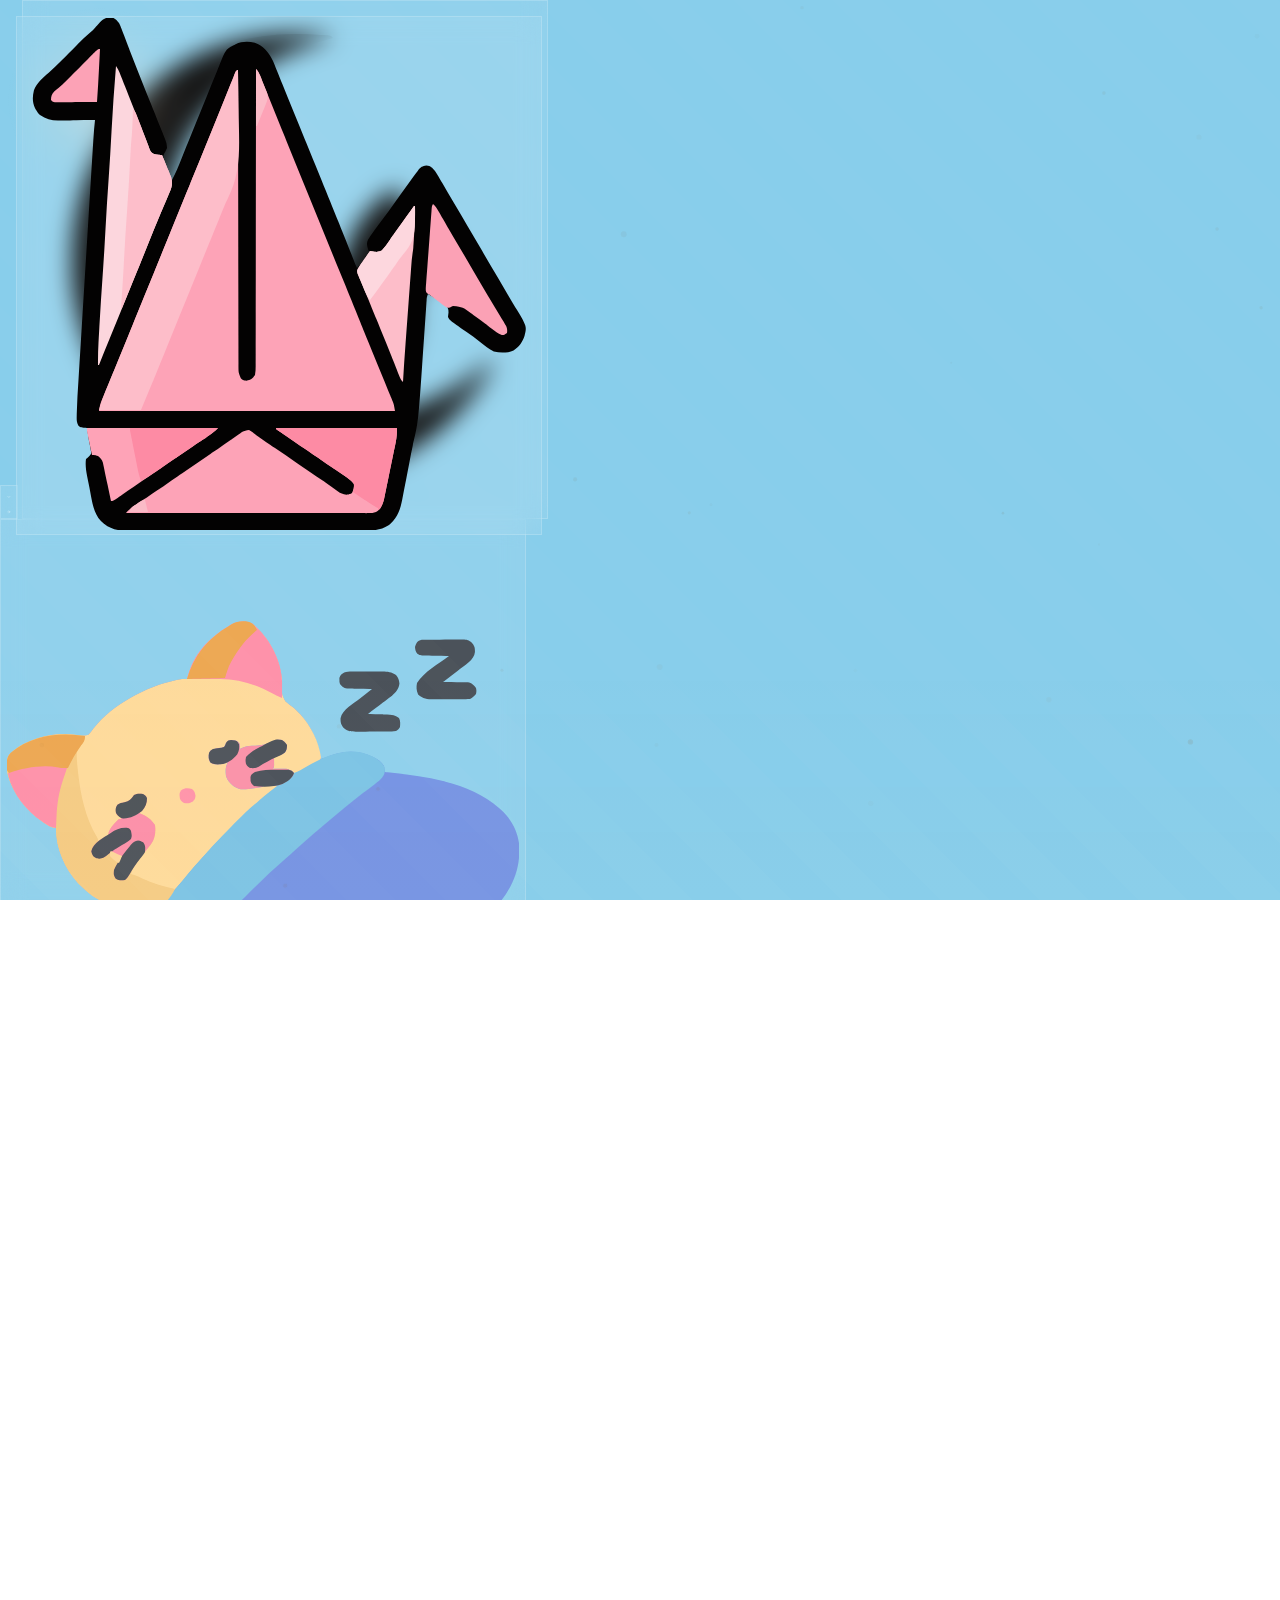
==== commit 52de2a32: "redesign" ====
--- a/index.html
+++ b/index.html
@@ -49,11 +49,11 @@
         <link rel="stylesheet" href="styles.css" />
     </head>
     <body class="weather-clear light">
-        <!-- Kitty Guide -->
-        <div id="kitty-guide">
+        <!-- Kitty Guide - Enhanced Glassy Design -->
+        <div id="kitty-guide" class="fixed top-4 left-4 z-50">
             <button
                 type="button"
-                class="ui-button rounded-full transition-all duration-300"
+                class="glassy-button p-2.5 sm:p-3 rounded-2xl"
             >
                 <img
                     src="resources/icons/origami.svg"
@@ -61,33 +61,45 @@
                     class="w-5 h-5 sm:w-6 sm:h-6"
                 />
             </button>
-            <div id="guide-popup" class="glass-ui">
-                <h4 class="font-bold mb-3 text-sm sm:text-base">Features Guide</h4>
-                <ul class="list-disc list-inside space-y-1.5 text-xs sm:text-sm">
-                    <li><b>Memory Lane:</b> Top-right arrows switch modes.</li>
-                    <li><b>Dark Mode:</b> Sun/moon icon toggles theme.</li>
-                    <li>
-                        <b>Letters & Bottles:</b> Bottom-right icons for
-                        messages.
+            <div id="guide-popup" class="glassy-popup mt-2">
+                <h4 class="font-medium mb-3 text-sm sm:text-base text-white/90">Features Guide</h4>
+                <ul class="space-y-2 text-xs sm:text-sm text-white/70">
+                    <li class="flex items-start gap-2">
+                        <span class="text-white/50">•</span>
+                        <span><b class="text-white/80">Memory Lane:</b> Top-right arrows switch modes</span>
                     </li>
-                    <li>
-                        <b>Constellations:</b> Star icon draws in clear night
-                        sky.
+                    <li class="flex items-start gap-2">
+                        <span class="text-white/50">•</span>
+                        <span><b class="text-white/80">Dark Mode:</b> Sun/moon icon toggles theme</span>
                     </li>
-                    <li><b>Music:</b> Speaker icon toggles sound.</li>
-                    <li><b>Goodnight:</b> Moon icon for bedtime.</li>
+                    <li class="flex items-start gap-2">
+                        <span class="text-white/50">•</span>
+                        <span><b class="text-white/80">Letters & Bottles:</b> Bottom-right icons for messages</span>
+                    </li>
+                    <li class="flex items-start gap-2">
+                        <span class="text-white/50">•</span>
+                        <span><b class="text-white/80">Constellations:</b> Star icon draws in clear night sky</span>
+                    </li>
+                    <li class="flex items-start gap-2">
+                        <span class="text-white/50">•</span>
+                        <span><b class="text-white/80">Music:</b> Speaker icon toggles sound</span>
+                    </li>
+                    <li class="flex items-start gap-2">
+                        <span class="text-white/50">•</span>
+                        <span><b class="text-white/80">Goodnight:</b> Moon icon for bedtime</span>
+                    </li>
                 </ul>
             </div>
         </div>
 
-        <!-- UI Buttons -->
-        <div
-            class="fixed top-2 right-2 sm:top-4 sm:right-4 z-40 flex items-center gap-2"
+        <!-- UI Buttons - Enhanced Glassy Design -->
+        <div
+            class="fixed top-4 right-4 z-40 flex items-center gap-2 sm:gap-3"
         >
             <button
                 id="memory-mode-toggle"
                 type="button"
-                class="ui-button rounded-full transition-all duration-300"
+                class="glassy-button p-2.5 sm:p-3 rounded-2xl"
                 title="Toggle Memory Lane"
             >
                 <svg
@@ -124,7 +136,7 @@
             <button
                 id="theme-toggle"
                 type="button"
-                class="ui-button rounded-full transition-all duration-300"
+                class="glassy-button p-2.5 sm:p-3 rounded-2xl"
             >
                 <img
                     id="theme-toggle-icon"
@@ -135,14 +147,14 @@
             </button>
         </div>
 
-        <!-- Corner Buttons -->
-        <div
-            class="fixed bottom-4 left-4 z-40 flex flex-row items-center gap-2"
+        <!-- Corner Buttons - Enhanced Glassy Design -->
+        <div
+            class="fixed bottom-4 left-4 z-40 flex flex-row items-center gap-2 sm:gap-3"
         >
             <button
                 id="constellation-toggle"
                 type="button"
-                class="ui-button rounded-full transition-all duration-300 hidden"
+                class="glassy-button p-2.5 sm:p-3 rounded-2xl hidden"
                 title="Draw Constellations"
             >
                 <svg
@@ -162,7 +174,7 @@
             <button
                 id="goodnight-button"
                 type="button"
-                class="ui-button rounded-full transition-all duration-300"
+                class="glassy-button p-2.5 sm:p-3 rounded-2xl"
                 title="Goodnight"
             >
                 <img
@@ -174,7 +186,7 @@
             <button
                 id="music-toggle"
                 type="button"
-                class="ui-button rounded-full transition-all duration-300"
+                class="glassy-button p-2.5 sm:p-3 rounded-2xl"
             >
                 <svg
                     id="sound-on-icon"
@@ -202,11 +214,11 @@
         </div>
 
         <div
-            class="fixed bottom-4 right-4 z-40 flex flex-row items-center gap-2"
+            class="fixed bottom-4 right-4 z-40 flex flex-row items-center gap-2 sm:gap-3"
         >
             <button
                 id="open-letter-modal"
-                class="ui-button rounded-full transition-all duration-300 p-1.5 sm:p-2"
+                class="glassy-button p-2 sm:p-2.5 rounded-2xl"
             >
                 <div class="relative">
                     <dotlottie-wc
@@ -226,7 +238,7 @@
             </button>
             <button
                 id="open-bottle-modal"
-                class="ui-button rounded-full transition-all duration-300"
+                class="glassy-button p-2.5 sm:p-3 rounded-2xl"
             >
                 <div class="relative">
                     <img
@@ -256,14 +268,16 @@
             <p id="goodnight-text" class="overlay-text">goodnight</p>
         </div>
 
+        <!-- Main Content - Enhanced Glassy Memory Card -->
         <div class="content-wrapper">
-            <div class="w-full max-w-xs sm:max-w-sm text-center relative">
+            <div class="memory-card-container">
+                <!-- Memory Navigation Arrows -->
                 <button
                     id="prev-memory"
-                    class="memory-arrow text-white/70 hover:text-white"
+                    class="memory-nav-arrow left"
                 >
                     <svg
-                        class="w-6 h-6 sm:w-8 sm:h-8"
+                        class="w-6 h-6 sm:w-7 sm:h-7"
                         fill="none"
                         stroke="currentColor"
                         viewBox="0 0 24 24"
@@ -278,10 +292,10 @@
                 </button>
                 <button
                     id="next-memory"
-                    class="memory-arrow text-white/70 hover:text-white"
+                    class="memory-nav-arrow right"
                 >
                     <svg
-                        class="w-6 h-6 sm:w-8 sm:h-8"
+                        class="w-6 h-6 sm:w-7 sm:h-7"
                         fill="none"
                         stroke="currentColor"
                         viewBox="0 0 24 24"
@@ -295,34 +309,33 @@
                     </svg>
                 </button>
 
-                <div class="glass-ui rounded-xl sm:rounded-2xl px-3 sm:px-4 py-3 sm:py-4 interactive-glass shadow-lg max-w-xs sm:max-w-sm mx-auto">
-                    <h1
-                        class="text-xl sm:text-2xl text-gray-900 dark:text-gray-100 font-handwriting mb-3 sm:mb-4 text-center"
-                    >
-                        For Jane Doe &lt;3
-                    </h1>
-                    <div
-                        id="gif-container"
-                        class="w-full mx-auto mb-3 sm:mb-4 bg-transparent rounded-lg flex items-center justify-center"
-                    >
+                <!-- Glassy Memory Card -->
+                <div class="memory-card glassy-card">
+                    <!-- Card Header -->
+                    <div class="memory-card-header">
+                        <h1 class="memory-title font-handwriting">
+                            For Jane Doe &lt;3
+                        </h1>
+                    </div>
+                    
+                    <!-- Memory Image -->
+                    <div class="memory-image-container">
                         <img
                             id="changing-gif"
                             src=""
                             alt="A special memory"
-                            class="w-full h-auto rounded-lg object-contain max-h-[180px] sm:max-h-[200px]"
+                            class="memory-image"
                         />
                     </div>
-                    <div id="text-container" class="mb-3 sm:mb-4">
-                        <p
-                            id="changing-text"
-                            class="text-sm sm:text-base text-gray-800 dark:text-gray-200 leading-relaxed text-center px-1"
-                        ></p>
-                    </div>
-                    <div class="text-center">
-                        <p
-                            id="timer"
-                            class="text-xs sm:text-sm text-gray-600 dark:text-gray-400"
-                        ></p>
+                    
+                    <!-- Memory Text -->
+                    <div class="memory-text-container">
+                        <p id="changing-text" class="memory-text"></p>
+                    </div>
+                    
+                    <!-- Timer Footer -->
+                    <div class="memory-timer-container">
+                        <p id="timer" class="memory-timer"></p>
                     </div>
                 </div>
             </div>
--- a/styles.css
+++ b/styles.css
@@ -7,6 +7,395 @@
     position: relative;
 }
 
+/* ============================================
+   HOME SCREEN GLASSY DESIGN SYSTEM
+   ============================================ */
+
+/* Glassy Button Base */
+.glassy-button {
+    background: rgba(255, 255, 255, 0.08);
+    backdrop-filter: blur(12px);
+    -webkit-backdrop-filter: blur(12px);
+    border: 1px solid rgba(255, 255, 255, 0.18);
+    color: rgba(255, 255, 255, 0.9);
+    transition: all 0.3s cubic-bezier(0.4, 0, 0.2, 1);
+    position: relative;
+    overflow: hidden;
+}
+
+.glassy-button::before {
+    content: '';
+    position: absolute;
+    top: 0;
+    left: 0;
+    right: 0;
+    bottom: 0;
+    background: radial-gradient(
+        circle at var(--x, 50%) var(--y, 50%),
+        rgba(255, 255, 255, 0.1) 0%,
+        transparent 60%
+    );
+    opacity: 0;
+    transition: opacity 0.3s ease;
+}
+
+.glassy-button:hover {
+    background: rgba(255, 255, 255, 0.12);
+    border-color: rgba(255, 255, 255, 0.25);
+    transform: translateY(-2px);
+    box-shadow: 
+        0 10px 20px rgba(0, 0, 0, 0.1),
+        0 6px 6px rgba(0, 0, 0, 0.1),
+        inset 0 1px 0 rgba(255, 255, 255, 0.1);
+}
+
+.glassy-button:hover::before {
+    opacity: 1;
+}
+
+.glassy-button:active {
+    transform: translateY(0);
+    box-shadow: 
+        0 5px 10px rgba(0, 0, 0, 0.1),
+        inset 0 1px 0 rgba(255, 255, 255, 0.05);
+}
+
+/* Dark mode adjustments for buttons */
+body.dark .glassy-button {
+    background: rgba(255, 255, 255, 0.06);
+    border-color: rgba(255, 255, 255, 0.12);
+}
+
+body.dark .glassy-button:hover {
+    background: rgba(255, 255, 255, 0.1);
+    border-color: rgba(255, 255, 255, 0.2);
+}
+
+/* Glassy Popup (Guide) */
+.glassy-popup {
+    position: absolute;
+    top: 100%;
+    left: 0;
+    min-width: 280px;
+    padding: 20px;
+    background: rgba(255, 255, 255, 0.08);
+    backdrop-filter: blur(20px);
+    -webkit-backdrop-filter: blur(20px);
+    border: 1px solid rgba(255, 255, 255, 0.18);
+    border-radius: 16px;
+    opacity: 0;
+    visibility: hidden;
+    transform: translateY(-10px);
+    transition: all 0.3s cubic-bezier(0.4, 0, 0.2, 1);
+    box-shadow: 
+        0 20px 25px -5px rgba(0, 0, 0, 0.1),
+        0 10px 10px -5px rgba(0, 0, 0, 0.04);
+}
+
+#kitty-guide:hover .glassy-popup,
+#kitty-guide button:focus + .glassy-popup {
+    opacity: 1;
+    visibility: visible;
+    transform: translateY(0);
+}
+
+/* Memory Card Container */
+.content-wrapper {
+    position: fixed;
+    top: 50%;
+    left: 50%;
+    transform: translate(-50%, -50%);
+    z-index: 30;
+    width: 100%;
+    max-width: 420px;
+    padding: 20px;
+}
+
+.memory-card-container {
+    position: relative;
+    width: 100%;
+}
+
+/* Memory Navigation Arrows */
+.memory-nav-arrow {
+    position: absolute;
+    top: 50%;
+    transform: translateY(-50%);
+    background: rgba(255, 255, 255, 0.08);
+    backdrop-filter: blur(12px);
+    -webkit-backdrop-filter: blur(12px);
+    border: 1px solid rgba(255, 255, 255, 0.18);
+    color: rgba(255, 255, 255, 0.7);
+    padding: 12px;
+    border-radius: 16px;
+    transition: all 0.3s ease;
+    opacity: 0;
+    visibility: hidden;
+    z-index: 10;
+}
+
+.memory-nav-arrow.left {
+    left: -60px;
+}
+
+.memory-nav-arrow.right {
+    right: -60px;
+}
+
+.memory-nav-arrow.visible {
+    opacity: 1;
+    visibility: visible;
+}
+
+.memory-nav-arrow:hover {
+    background: rgba(255, 255, 255, 0.12);
+    border-color: rgba(255, 255, 255, 0.25);
+    color: rgba(255, 255, 255, 0.9);
+    transform: translateY(-50%) scale(1.05);
+}
+
+/* Glassy Memory Card */
+.memory-card {
+    background: rgba(255, 255, 255, 0.08);
+    backdrop-filter: blur(20px);
+    -webkit-backdrop-filter: blur(20px);
+    border: 1px solid rgba(255, 255, 255, 0.18);
+    border-radius: 24px;
+    padding: 24px;
+    box-shadow: 
+        0 20px 25px -5px rgba(0, 0, 0, 0.1),
+        0 10px 10px -5px rgba(0, 0, 0, 0.04),
+        inset 0 1px 0 rgba(255, 255, 255, 0.1);
+    position: relative;
+    overflow: hidden;
+    animation: cardFloat 6s ease-in-out infinite;
+}
+
+@keyframes cardFloat {
+    0%, 100% { transform: translateY(0); }
+    50% { transform: translateY(-10px); }
+}
+
+.memory-card::before {
+    content: '';
+    position: absolute;
+    top: 0;
+    left: 0;
+    right: 0;
+    bottom: 0;
+    background: radial-gradient(
+        circle at var(--x, 50%) var(--y, 50%),
+        rgba(255, 255, 255, 0.15) 0%,
+        transparent 50%
+    );
+    opacity: 0;
+    transition: opacity 0.3s ease;
+    pointer-events: none;
+}
+
+.memory-card:hover::before {
+    opacity: 1;
+}
+
+/* Memory Card Header */
+.memory-card-header {
+    text-align: center;
+    margin-bottom: 20px;
+    padding-bottom: 16px;
+    border-bottom: 1px solid rgba(255, 255, 255, 0.1);
+}
+
+.memory-title {
+    font-size: 24px;
+    color: rgba(255, 255, 255, 0.95);
+    margin: 0;
+    font-weight: 400;
+    letter-spacing: 0.5px;
+}
+
+body.dark .memory-title {
+    color: rgba(255, 255, 255, 0.9);
+}
+
+body.light .memory-title {
+    color: rgba(0, 0, 0, 0.85);
+}
+
+/* Memory Image Container */
+.memory-image-container {
+    width: 100%;
+    height: 200px;
+    margin-bottom: 20px;
+    border-radius: 16px;
+    overflow: hidden;
+    background: linear-gradient(135deg, rgba(0, 0, 0, 0.03) 0%, rgba(0, 0, 0, 0.08) 100%);
+    display: flex;
+    align-items: center;
+    justify-content: center;
+    position: relative;
+    border: 1px solid rgba(255, 255, 255, 0.1);
+}
+
+.memory-image-container:hover .memory-image {
+    transform: scale(1.02);
+}
+
+.memory-image {
+    width: 100%;
+    height: 100%;
+    object-fit: cover;
+    object-position: center;
+    opacity: 0;
+    animation: fadeIn 0.5s ease forwards;
+    transition: transform 0.3s ease;
+}
+
+/* Fallback for broken or missing images */
+.memory-image:not([src]),
+.memory-image[src=""],
+.memory-image[src*="placeholder"] {
+    object-fit: contain;
+    opacity: 0.6;
+}
+
+/* Loading state */
+.memory-image-container::before {
+    content: '';
+    position: absolute;
+    top: 50%;
+    left: 50%;
+    transform: translate(-50%, -50%);
+    width: 40px;
+    height: 40px;
+    border: 3px solid rgba(255, 255, 255, 0.3);
+    border-top: 3px solid rgba(255, 255, 255, 0.8);
+    border-radius: 50%;
+    animation: spin 1s linear infinite;
+    opacity: 0;
+    transition: opacity 0.3s ease;
+}
+
+.memory-image-container.loading::before {
+    opacity: 1;
+}
+
+@keyframes spin {
+    0% { transform: translate(-50%, -50%) rotate(0deg); }
+    100% { transform: translate(-50%, -50%) rotate(360deg); }
+}
+
+@keyframes fadeIn {
+    to { opacity: 1; }
+}
+
+/* Memory Text */
+.memory-text-container {
+    margin-bottom: 20px;
+    min-height: 60px;
+    display: flex;
+    align-items: center;
+    justify-content: center;
+}
+
+.memory-text {
+    font-size: 15px;
+    line-height: 1.6;
+    color: rgba(255, 255, 255, 0.85);
+    text-align: center;
+    margin: 0;
+    opacity: 0;
+    animation: fadeIn 0.5s ease 0.2s forwards;
+}
+
+body.dark .memory-text {
+    color: rgba(255, 255, 255, 0.8);
+}
+
+body.light .memory-text {
+    color: rgba(0, 0, 0, 0.75);
+}
+
+/* Memory Timer */
+.memory-timer-container {
+    text-align: center;
+    padding-top: 16px;
+    border-top: 1px solid rgba(255, 255, 255, 0.1);
+}
+
+.memory-timer {
+    font-size: 13px;
+    color: rgba(255, 255, 255, 0.6);
+    margin: 0;
+    font-weight: 300;
+}
+
+body.dark .memory-timer {
+    color: rgba(255, 255, 255, 0.5);
+}
+
+body.light .memory-timer {
+    color: rgba(0, 0, 0, 0.5);
+}
+
+/* Responsive adjustments */
+@media (max-width: 640px) {
+    .content-wrapper {
+        padding: 16px;
+    }
+    
+    .memory-nav-arrow.left {
+        left: 10px;
+    }
+    
+    .memory-nav-arrow.right {
+        right: 10px;
+    }
+    
+    .memory-card {
+        padding: 20px;
+    }
+    
+    .memory-title {
+        font-size: 20px;
+    }
+    
+    .memory-image-container {
+        height: 160px;
+    }
+    
+    .memory-text {
+        font-size: 14px;
+    }
+    
+    .memory-timer {
+        font-size: 12px;
+    }
+}
+
+/* Notification dots */
+.notification-dot {
+    position: absolute;
+    top: 2px;
+    right: 2px;
+    width: 8px;
+    height: 8px;
+    background: #ef4444;
+    border-radius: 50%;
+    border: 2px solid rgba(255, 255, 255, 0.9);
+    animation: pulse 2s infinite;
+}
+
+@keyframes pulse {
+    0%, 100% {
+        transform: scale(1);
+        opacity: 1;
+    }
+    50% {
+        transform: scale(1.2);
+        opacity: 0.8;
+    }
+}
+
 /* Enhanced backgrounds with subtle gradients - PERMANENT COLORS */
 body.dark {
     background: linear-gradient(135deg, #000000 0%, #0a0a0a 100%) !important;
@@ -15,6 +404,14 @@
 body.light,
 body:not(.dark) {
     background: linear-gradient(135deg, #87ceeb 0%, #87ceeb 100%) !important;
+}
+
+/* Weather status text styling */
+#weather-status {
+    font-size: 14px;
+    opacity: 0.7;
+    font-weight: 300;
+    letter-spacing: 0.5px;
 }
 
 /* Weather effects overlay - subtle atmospheric effects without changing base colors */
@@ -1297,16 +1694,25 @@
     }
 }
 
-/* Weather status mobile positioning */
+/* Weather status positioning - below the Jane Doe card */
 #weather-status {
-    bottom: 5rem;
+    bottom: 6rem;
     font-size: 0.875rem;
-    padding: 0 1rem;
+    padding: 0.5rem 1rem;
+    max-width: 90vw;
+    margin: 0 auto;
+    background: linear-gradient(
+        135deg,
+        rgba(255, 255, 255, 0.1) 0%,
+        rgba(255, 255, 255, 0.05) 100%
+    );
+    backdrop-filter: blur(10px);
+    border-radius: 2rem;
 }
 
 @media (min-width: 640px) {
     #weather-status {
-        bottom: 4rem;
+        bottom: 5rem;
         font-size: 1rem;
     }
 }
@@ -1363,21 +1769,7 @@
     opacity: 0.7;
 }
 
-/* Weather status positioning */
-#weather-status {
-    bottom: 80px;
-    font-size: 0.875rem;
-    padding: 0.5rem 1rem;
-    background: linear-gradient(
-        135deg,
-        rgba(255, 255, 255, 0.1) 0%,
-        rgba(255, 255, 255, 0.05) 100%
-    );
-    backdrop-filter: blur(10px);
-    border-radius: 2rem;
-    max-width: 90vw;
-    margin: 0 auto;
-}
+
 
 /* Custom Icon Styling */
 .ui-button img {
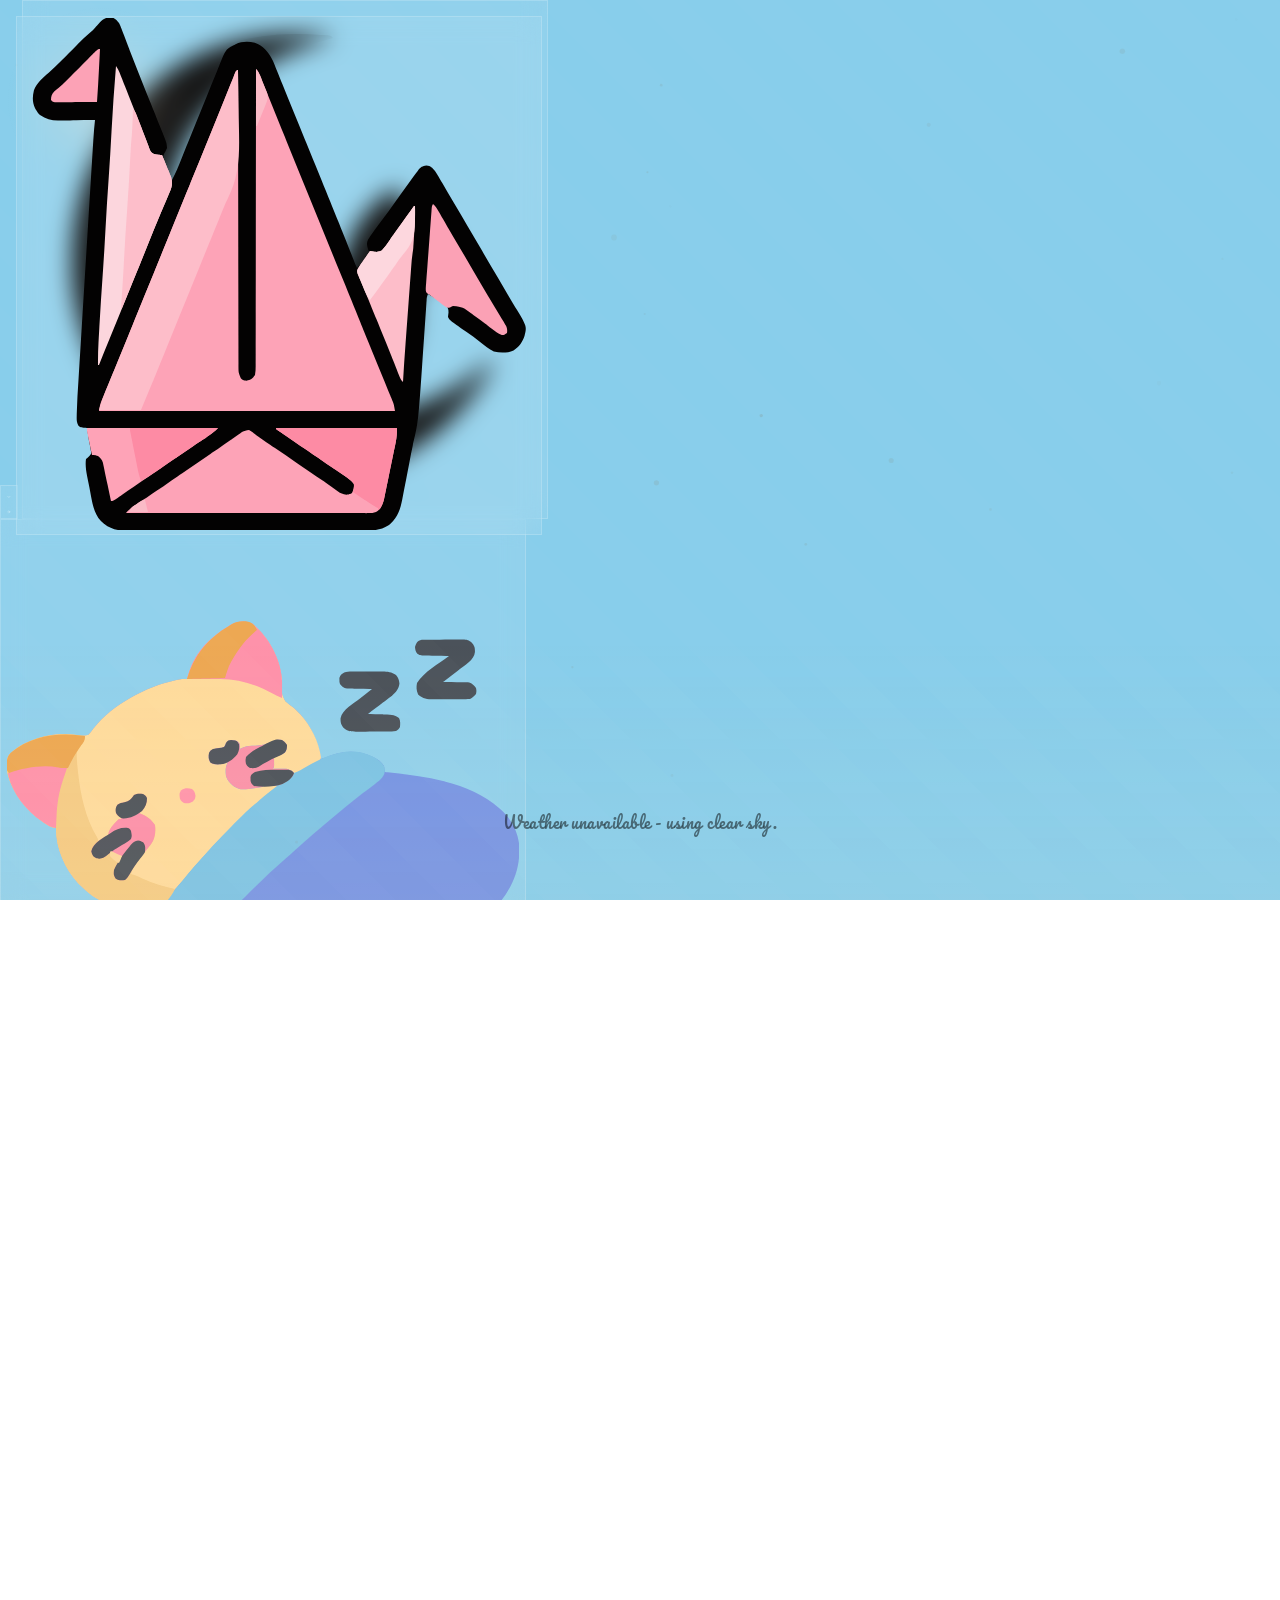
==== commit 213ed4a5: "second last home ui fix" ====
--- a/index.html
+++ b/index.html
@@ -309,33 +309,47 @@
                     </svg>
                 </button>
 
-                <!-- Glassy Memory Card -->
-                <div class="memory-card glassy-card">
+                <!-- Enhanced Glassy Memory Card -->
+                <div class="memory-card glassy-card-enhanced">
+                    <!-- Decorative Top Border -->
+                    <div class="card-glow-effect"></div>
+                    
                     <!-- Card Header -->
-                    <div class="memory-card-header">
-                        <h1 class="memory-title font-handwriting">
-                            For Jane Doe &lt;3
+                    <div class="memory-card-header-enhanced">
+                        <h1 class="memory-title-enhanced font-handwriting">
+                            For Jane Doe
                         </h1>
                     </div>
                     
-                    <!-- Memory Image -->
-                    <div class="memory-image-container">
-                        <img
-                            id="changing-gif"
-                            src=""
-                            alt="A special memory"
-                            class="memory-image"
-                        />
-                    </div>
-                    
-                    <!-- Memory Text -->
-                    <div class="memory-text-container">
-                        <p id="changing-text" class="memory-text"></p>
-                    </div>
-                    
-                    <!-- Timer Footer -->
-                    <div class="memory-timer-container">
-                        <p id="timer" class="memory-timer"></p>
+                    <!-- Memory Image with Frame -->
+                    <div class="memory-image-frame">
+                        <div class="image-corner-accent top-left"></div>
+                        <div class="image-corner-accent top-right"></div>
+                        <div class="memory-image-container-enhanced">
+                            <img
+                                id="changing-gif"
+                                src=""
+                                alt="A special memory"
+                                class="memory-image-enhanced"
+                            />
+                        </div>
+                        <div class="image-corner-accent bottom-left"></div>
+                        <div class="image-corner-accent bottom-right"></div>
+                    </div>
+                    
+                    <!-- Memory Text with Quote Marks -->
+                    <div class="memory-text-wrapper">
+                        <span class="quote-mark left">"</span>
+                        <div class="memory-text-container-enhanced">
+                            <p id="changing-text" class="memory-text-enhanced"></p>
+                        </div>
+                        <span class="quote-mark right">"</span>
+                    </div>
+                    
+                    <!-- Timer Footer with Pulse -->
+                    <div class="memory-timer-wrapper">
+                        <div class="timer-pulse"></div>
+                        <p id="timer" class="memory-timer-enhanced"></p>
                     </div>
                 </div>
             </div>
@@ -519,57 +533,67 @@
             </div>
         </div>
 
-        <!-- Bottle Modal (Redesigned) -->
+        <!-- Bottle Modal (Glassy Redesign) -->
         <div
             id="bottle-modal"
-            class="hidden fixed inset-0 bg-black/50 backdrop-blur-sm z-50 flex items-center justify-center p-4"
+            class="hidden fixed inset-0 z-50 flex items-center justify-center p-4"
+            style="background: rgba(0, 0, 0, 0.4); backdrop-filter: blur(8px);"
         >
-            <div class="bottle-modal-container bg-white/10 backdrop-filter backdrop-blur-lg rounded-3xl border border-white/20 shadow-2xl w-full max-w-6xl h-[85vh] flex overflow-hidden">
-                <!-- Left Panel - Bottle Inbox (30%) -->
-                <div class="bottle-inbox-panel w-[30%] border-r border-white/10 flex flex-col">
+            <div class="glassy-modal-large relative w-full max-w-6xl h-[85vh] flex overflow-hidden"
+                 style="background: rgba(255, 255, 255, 0.08); backdrop-filter: blur(20px); border: 1px solid rgba(255, 255, 255, 0.18); border-radius: 24px; box-shadow: 0 20px 40px rgba(0, 0, 0, 0.2);">
+                
+                <!-- Left Panel - Bottle Inbox (35%) -->
+                <div class="w-[35%] flex flex-col" style="border-right: 1px solid rgba(255, 255, 255, 0.1);">
                     <!-- Header -->
-                    <div class="p-6 border-b border-white/10">
-                        <h2 class="text-2xl font-handwriting text-white/90 mb-4">Bottles at Sea</h2>
+                    <div class="p-6" style="border-bottom: 1px solid rgba(255, 255, 255, 0.1);">
+                        <h2 class="text-2xl font-light mb-4" style="color: rgba(255, 255, 255, 0.95); letter-spacing: 0.5px;">
+                            Ocean Messages
+                        </h2>
                         <button
                             id="create-new-bottle"
-                            class="bottle-create-btn w-full px-4 py-3 bg-white/10 hover:bg-white/15 border border-white/20 rounded-xl text-white/90 font-medium transition-all duration-200 flex items-center justify-center gap-2"
+                            class="glassy-button w-full px-4 py-3 rounded-xl font-medium flex items-center justify-center gap-2"
+                            style="background: linear-gradient(135deg, rgba(59, 130, 246, 0.15), rgba(147, 51, 234, 0.15)); border: 1px solid rgba(59, 130, 246, 0.3);"
                         >
                             <svg class="w-5 h-5" fill="none" stroke="currentColor" viewBox="0 0 24 24">
                                 <path stroke-linecap="round" stroke-linejoin="round" stroke-width="2" d="M12 4v16m8-8H4"/>
                             </svg>
-                            Create New Bottle
+                            <span>Cast New Bottle</span>
                         </button>
                     </div>
                     
                     <!-- Bottles List -->
-                    <div class="flex-1 overflow-y-auto p-6">
+                    <div class="flex-1 overflow-y-auto p-4">
                         <div id="past-bottles-container" class="space-y-3">
-                            <!-- Bottles will be populated here -->
+                            <!-- Bottles will be populated here with glassy cards -->
                         </div>
                     </div>
                 </div>
                 
-                <!-- Right Panel - Content Display (70%) -->
-                <div class="bottle-content-panel flex-1 flex flex-col">
-                    <!-- Header with Close Button -->
-                    <div class="p-6 border-b border-white/10 flex justify-end">
+                <!-- Right Panel - Content Display (65%) -->
+                <div class="flex-1 flex flex-col">
+                    <!-- Header with Title and Close -->
+                    <div class="p-6 flex items-center justify-between" style="border-bottom: 1px solid rgba(255, 255, 255, 0.1);">
+                        <h3 class="text-xl font-light" style="color: rgba(255, 255, 255, 0.8);">Message Content</h3>
                         <button
                             id="close-bottle-modal"
-                            class="w-10 h-10 bg-white/10 hover:bg-white/15 border border-white/20 rounded-full flex items-center justify-center text-white/90 text-xl transition-all duration-200"
+                            class="glassy-button w-10 h-10 rounded-full flex items-center justify-center text-xl"
+                            style="padding: 0;"
                         >
                             ×
                         </button>
                     </div>
                     
                     <!-- Reading Pane -->
-                    <div class="flex-1 overflow-y-auto">
+                    <div class="flex-1 overflow-y-auto p-8">
                         <div id="bottle-reading-pane" class="h-full flex items-center justify-center">
-                            <div class="text-center text-white/40">
-                                <svg class="w-24 h-24 mx-auto mb-6 opacity-50" fill="none" stroke="currentColor" viewBox="0 0 24 24">
-                                    <path stroke-linecap="round" stroke-linejoin="round" stroke-width="1.5" d="M19.428 15.428a2 2 0 00-1.022-.547l-2.387-.477a6 6 0 00-3.86.517l-.318.158a6 6 0 01-3.86.517L6.05 15.21a2 2 0 00-1.806.547M8 4h8l-1 1v5.172a2 2 0 00.586 1.414l5 5c1.26 1.26.367 3.414-1.415 3.414H4.828c-1.782 0-2.674-2.154-1.414-3.414l5-5A2 2 0 009 10.172V5L8 4z"/>
-                                </svg>
-                                <h3 class="text-xl font-handwriting mb-2">Select a bottle to open</h3>
-                                <p class="text-sm">Choose from your bottles floating at sea</p>
+                            <div class="text-center" style="color: rgba(255, 255, 255, 0.4);">
+                                <div class="mb-6" style="filter: drop-shadow(0 4px 6px rgba(0, 0, 0, 0.1));">
+                                    <svg class="w-32 h-32 mx-auto" fill="none" stroke="currentColor" viewBox="0 0 24 24" style="opacity: 0.3;">
+                                        <path stroke-linecap="round" stroke-linejoin="round" stroke-width="1" d="M19.428 15.428a2 2 0 00-1.022-.547l-2.387-.477a6 6 0 00-3.86.517l-.318.158a6 6 0 01-3.86.517L6.05 15.21a2 2 0 00-1.806.547M8 4h8l-1 1v5.172a2 2 0 00.586 1.414l5 5c1.26 1.26.367 3.414-1.415 3.414H4.828c-1.782 0-2.674-2.154-1.414-3.414l5-5A2 2 0 009 10.172V5L8 4z"/>
+                                    </svg>
+                                </div>
+                                <h3 class="text-2xl font-light mb-3" style="letter-spacing: 1px;">No Bottle Selected</h3>
+                                <p class="text-sm" style="opacity: 0.7;">Choose a message from the ocean to read</p>
                             </div>
                         </div>
                     </div>
@@ -577,99 +601,114 @@
             </div>
         </div>
 
-        <!-- Bottle Composer Modal (Redesigned) -->
+        <!-- Bottle Composer Modal (Glassy Redesign) -->
         <div
             id="bottle-composer-modal"
-            class="hidden fixed inset-0 bg-black/50 backdrop-blur-sm z-50 flex items-center justify-center p-4"
+            class="hidden fixed inset-0 z-50 flex items-center justify-center p-4"
+            style="background: rgba(0, 0, 0, 0.4); backdrop-filter: blur(8px);"
         >
-            <div class="bottle-composer-container bg-white/10 backdrop-filter backdrop-blur-lg rounded-3xl border border-white/20 shadow-2xl w-full max-w-4xl max-h-[90vh] overflow-hidden">
+            <div class="glassy-modal-composer relative w-full max-w-4xl max-h-[90vh] overflow-hidden"
+                 style="background: rgba(255, 255, 255, 0.08); backdrop-filter: blur(20px); border: 1px solid rgba(255, 255, 255, 0.18); border-radius: 24px; box-shadow: 0 20px 40px rgba(0, 0, 0, 0.2);">
+                
                 <!-- Header -->
-                <div class="p-6 border-b border-white/10 flex items-center justify-between">
+                <div class="p-6 flex items-center justify-between" style="border-bottom: 1px solid rgba(255, 255, 255, 0.1);">
                     <button
                         id="back-to-bottles"
-                        class="flex items-center gap-2 text-white/70 hover:text-white/90 transition-colors"
+                        class="glassy-button px-4 py-2 rounded-lg flex items-center gap-2"
+                        style="background: rgba(255, 255, 255, 0.05);"
                     >
-                        <svg class="w-5 h-5" fill="none" stroke="currentColor" viewBox="0 0 24 24">
+                        <svg class="w-4 h-4" fill="none" stroke="currentColor" viewBox="0 0 24 24">
                             <path stroke-linecap="round" stroke-linejoin="round" stroke-width="2" d="M15 19l-7-7 7-7"/>
                         </svg>
-                        Back to Bottles
+                        <span class="text-sm">Back</span>
                     </button>
                     
-                    <h2 class="text-2xl font-handwriting text-white/90">Message in a Bottle</h2>
+                    <h2 class="text-2xl font-light" style="color: rgba(255, 255, 255, 0.95); letter-spacing: 0.5px;">
+                        Cast Your Message
+                    </h2>
                     
                     <button
                         id="close-bottle-composer"
-                        class="w-10 h-10 bg-white/10 hover:bg-white/15 border border-white/20 rounded-full flex items-center justify-center text-white/90 text-xl transition-all duration-200"
+                        class="glassy-button w-10 h-10 rounded-full flex items-center justify-center text-xl"
+                        style="padding: 0;"
                     >
                         ×
                     </button>
                 </div>
                 
                 <!-- Content -->
-                <div class="p-6 flex-1 overflow-y-auto">
-                    <!-- Decorative Elements -->
-                    <div class="flex justify-center mb-6 space-x-6">
-                        <span class="text-3xl opacity-60">🌊</span>
-                        <span class="text-3xl opacity-60">⭐</span>
-                        <span class="text-3xl opacity-60">🍾</span>
-                        <span class="text-3xl opacity-60">🐚</span>
-                        <span class="text-3xl opacity-60">✨</span>
-                    </div>
-                    
-                    <!-- Font Picker -->
-                    <div class="mb-6">
-                        <label class="block text-white/70 text-sm font-medium mb-3">Choose your writing style:</label>
-                        <div class="flex flex-wrap gap-3">
-                            <button class="bottle-font-picker-btn bg-white/10 hover:bg-white/15 border border-white/20 rounded-xl px-4 py-3 text-white/80 transition-all duration-200" data-font="pen-caveat">
-                                <svg class="w-6 h-6 mx-auto mb-1" fill="none" stroke="currentColor" viewBox="0 0 24 24">
-                                    <path stroke-linecap="round" stroke-linejoin="round" stroke-width="2" d="M15.232 5.232l3.536 3.536m-2.036-5.036a2.5 2.5 0 113.536 3.536L6.5 21.036H3v-3.572L16.732 3.732z"/>
-                                </svg>
+                <div class="p-8 overflow-y-auto" style="max-height: calc(90vh - 88px);">
+                    <!-- Ocean Theme Icons -->
+                    <div class="flex justify-center mb-8 gap-4">
+                        <!-- Decorative icons removed -->
+                    </div>
+                    
+                    <!-- Font Style Selector -->
+                    <div class="mb-8">
+                        <label class="block text-sm font-medium mb-4" style="color: rgba(255, 255, 255, 0.7);">Choose your writing style</label>
+                        <div class="grid grid-cols-3 gap-3">
+                            <button class="glassy-button bottle-font-picker-btn p-4 rounded-xl flex flex-col items-center gap-2" data-font="pen-caveat"
+                                    style="background: rgba(255, 255, 255, 0.05);">
+                                <img src="resources/fontpicker/pen1.svg" alt="Casual" class="w-8 h-8" style="filter: brightness(0) invert(0.8);">
+                                <span class="text-xs" style="color: rgba(255, 255, 255, 0.6);">Casual</span>
                             </button>
-                            <button class="bottle-font-picker-btn bg-white/10 hover:bg-white/15 border border-white/20 rounded-xl px-4 py-3 text-white/80 transition-all duration-200" data-font="pen-dancing">
-                                <svg class="w-6 h-6 mx-auto mb-1" fill="none" stroke="currentColor" viewBox="0 0 24 24">
-                                    <path stroke-linecap="round" stroke-linejoin="round" stroke-width="2" d="M7 21a4 4 0 01-4-4V5a2 2 0 012-2h4a2 2 0 012 2v12a4 4 0 01-4 4zM7 3H5a2 2 0 00-2 2v12a4 4 0 004 4h2V3z"/>
-                                </svg>
+                            <button class="glassy-button bottle-font-picker-btn p-4 rounded-xl flex flex-col items-center gap-2" data-font="pen-dancing"
+                                    style="background: rgba(255, 255, 255, 0.05);">
+                                <img src="resources/fontpicker/pen2.svg" alt="Elegant" class="w-8 h-8" style="filter: brightness(0) invert(0.8);">
+                                <span class="text-xs" style="color: rgba(255, 255, 255, 0.6);">Elegant</span>
                             </button>
-                            <button class="bottle-font-picker-btn bg-white/10 hover:bg-white/15 border border-white/20 rounded-xl px-4 py-3 text-white/80 transition-all duration-200" data-font="pen-kalam">
-                                <svg class="w-6 h-6 mx-auto mb-1" fill="none" stroke="currentColor" viewBox="0 0 24 24">
-                                    <path stroke-linecap="round" stroke-linejoin="round" stroke-width="2" d="M11 5H6a2 2 0 00-2 2v11a2 2 0 002 2h11a2 2 0 002-2v-5m-1.414-9.414a2 2 0 112.828 2.828L11.828 15H9v-2.828l8.586-8.586z"/>
-                                </svg>
+                            <button class="glassy-button bottle-font-picker-btn p-4 rounded-xl flex flex-col items-center gap-2" data-font="pen-kalam"
+                                    style="background: rgba(255, 255, 255, 0.05);">
+                                <img src="resources/fontpicker/pen3.svg" alt="Playful" class="w-8 h-8" style="filter: brightness(0) invert(0.8);">
+                                <span class="text-xs" style="color: rgba(255, 255, 255, 0.6);">Playful</span>
                             </button>
                         </div>
                     </div>
                     
-                    <!-- Message Textarea -->
-                    <div class="mb-6">
-                        <label class="block text-white/70 text-sm font-medium mb-3">Your message to the future:</label>
-                        <textarea
-                            id="bottle-textarea"
-                            class="w-full h-48 p-4 bg-white/5 border border-white/20 rounded-xl text-white/90 font-pen-caveat text-lg placeholder-white/40 resize-none focus:outline-none focus:ring-2 focus:ring-white/30 focus:border-transparent transition-all duration-200"
-                            placeholder="Write your message for the future to discover..."
-                        ></textarea>
-                    </div>
-                    
-                    <!-- Unlock Date -->
-                    <div class="mb-6">
-                        <label for="unlock-date" class="block text-white/70 text-sm font-medium mb-3">When should this bottle be opened?</label>
+                    <!-- Message Input -->
+                    <div class="mb-8">
+                        <label class="block text-sm font-medium mb-3" style="color: rgba(255, 255, 255, 0.7);">Your message to the future</label>
+                        <div class="relative">
+                            <textarea
+                                id="bottle-textarea"
+                                class="w-full h-56 p-5 rounded-xl resize-none font-pen-caveat text-lg transition-all duration-300"
+                                style="background: rgba(255, 255, 255, 0.03); border: 1px solid rgba(255, 255, 255, 0.15); color: rgba(255, 255, 255, 0.9);"
+                                placeholder="Dear future self..."
+                                onfocus="this.style.background='rgba(255, 255, 255, 0.05)'; this.style.borderColor='rgba(255, 255, 255, 0.25)';"
+                                onblur="this.style.background='rgba(255, 255, 255, 0.03)'; this.style.borderColor='rgba(255, 255, 255, 0.15)';"
+                            ></textarea>
+                            <div class="absolute bottom-3 right-3 text-xs" style="color: rgba(255, 255, 255, 0.4);">Press Enter for new line</div>
+                        </div>
+                    </div>
+                    
+                    <!-- Date Picker -->
+                    <div class="mb-8">
+                        <label for="unlock-date" class="block text-sm font-medium mb-3" style="color: rgba(255, 255, 255, 0.7);">When should this message arrive?</label>
                         <input
                             type="date"
                             id="unlock-date"
-                            class="w-full p-3 bg-white/5 border border-white/20 rounded-xl text-white/90 focus:outline-none focus:ring-2 focus:ring-white/30 focus:border-transparent transition-all duration-200"
+                            class="w-full p-4 rounded-xl transition-all duration-300"
+                            style="background: rgba(255, 255, 255, 0.03); border: 1px solid rgba(255, 255, 255, 0.15); color: rgba(255, 255, 255, 0.9);"
+                            onfocus="this.style.background='rgba(255, 255, 255, 0.05)'; this.style.borderColor='rgba(255, 255, 255, 0.25)';"
+                            onblur="this.style.background='rgba(255, 255, 255, 0.03)'; this.style.borderColor='rgba(255, 255, 255, 0.15)';"
                         />
                     </div>
                     
-                    <!-- Save Button -->
-                    <button
-                        id="save-bottle-button"
-                        class="w-full px-6 py-4 bg-white/10 hover:bg-white/15 border border-white/20 rounded-xl text-white/90 font-medium text-lg transition-all duration-200 flex items-center justify-center gap-3"
-                        onmouseover="this.style.background='rgba(59, 130, 246, 0.2)'"
-                        onmouseout="this.style.background='rgba(255, 255, 255, 0.15)'"
-                    >
-                        <svg class="w-6 h-6" fill="none" stroke="currentColor" viewBox="0 0 24 24">
-                            <path stroke-linecap="round" stroke-linejoin="round" stroke-width="2" d="M19.428 15.428a2 2 0 00-1.022-.547l-2.387-.477a6 6 0 00-3.86.517l-.318.158a6 6 0 01-3.86.517L6.05 15.21a2 2 0 00-1.806.547M8 4h8l-1 1v5.172a2 2 0 00.586 1.414l5 5c1.26 1.26.367 3.414-1.415 3.414H4.828c-1.782 0-2.674-2.154-1.414-3.414l5-5A2 2 0 009 10.172V5L8 4z"/>
-                        </svg>
-                        Seal the Bottle
-                    </button>
+                    <!-- Action Buttons -->
+                    <div class="flex gap-4">
+                        <button
+                            id="save-bottle-button"
+                            class="glassy-button flex-1 px-6 py-4 rounded-xl font-medium flex items-center justify-center gap-3 transition-all duration-300"
+                            style="background: linear-gradient(135deg, rgba(59, 130, 246, 0.2), rgba(147, 51, 234, 0.2)); border: 1px solid rgba(59, 130, 246, 0.3);"
+                            onmouseover="this.style.transform='translateY(-2px)'; this.style.boxShadow='0 10px 20px rgba(59, 130, 246, 0.2)';"
+                            onmouseout="this.style.transform='translateY(0)'; this.style.boxShadow='none';"
+                        >
+                            <svg class="w-5 h-5" fill="none" stroke="currentColor" viewBox="0 0 24 24">
+                                <path stroke-linecap="round" stroke-linejoin="round" stroke-width="2" d="M19.428 15.428a2 2 0 00-1.022-.547l-2.387-.477a6 6 0 00-3.86.517l-.318.158a6 6 0 01-3.86.517L6.05 15.21a2 2 0 00-1.806.547M8 4h8l-1 1v5.172a2 2 0 00.586 1.414l5 5c1.26 1.26.367 3.414-1.415 3.414H4.828c-1.782 0-2.674-2.154-1.414-3.414l5-5A2 2 0 009 10.172V5L8 4z"/>
+                            </svg>
+                            <span>Cast into the Ocean</span>
+                        </button>
+                    </div>
                 </div>
             </div>
         </div>
--- a/styles.css
+++ b/styles.css
@@ -396,6 +396,305 @@
     }
 }
 
+/* ============================================
+   ENHANCED JANE DOE CARD STYLES
+   ============================================ */
+
+.glassy-card-enhanced {
+    background: linear-gradient(
+        135deg,
+        rgba(255, 255, 255, 0.1) 0%,
+        rgba(255, 255, 255, 0.05) 100%
+    );
+    backdrop-filter: blur(20px);
+    -webkit-backdrop-filter: blur(20px);
+    border: 1px solid rgba(255, 255, 255, 0.2);
+    border-radius: 28px;
+    padding: 28px;
+    box-shadow: 
+        0 24px 48px -12px rgba(0, 0, 0, 0.18),
+        inset 0 2px 4px rgba(255, 255, 255, 0.1);
+    position: relative;
+    overflow: visible;
+    animation: cardFloat 6s ease-in-out infinite;
+}
+
+/* Glow effect at top */
+.card-glow-effect {
+    position: absolute;
+    top: -1px;
+    left: 50%;
+    transform: translateX(-50%);
+    width: 60%;
+    height: 1px;
+    background: linear-gradient(
+        90deg,
+        transparent,
+        rgba(147, 51, 234, 0.5),
+        rgba(59, 130, 246, 0.5),
+        transparent
+    );
+    animation: glowPulse 3s ease-in-out infinite;
+}
+
+@keyframes glowPulse {
+    0%, 100% { opacity: 0.5; }
+    50% { opacity: 1; }
+}
+
+/* Enhanced Header */
+.memory-card-header-enhanced {
+    text-align: center;
+    margin-bottom: 24px;
+    padding-bottom: 20px;
+    border-bottom: 1px solid rgba(255, 255, 255, 0.08);
+    position: relative;
+    display: flex;
+    align-items: center;
+    justify-content: center;
+    gap: 12px;
+}
+
+.memory-title-enhanced {
+    font-size: 28px;
+    color: rgba(255, 255, 255, 0.95);
+    margin: 0;
+    font-weight: 400;
+    letter-spacing: 0.5px;
+    display: flex;
+    align-items: center;
+    gap: 8px;
+}
+
+.heart-icon {
+    display: inline-block;
+    animation: heartBeat 1.5s ease-in-out infinite;
+}
+
+@keyframes heartBeat {
+    0%, 100% { transform: scale(1); }
+    50% { transform: scale(1.1); }
+}
+
+.header-sparkle {
+    font-size: 20px;
+    opacity: 0.6;
+    animation: sparkle 2s ease-in-out infinite;
+}
+
+.header-sparkle.left { animation-delay: 0s; }
+.header-sparkle.right { animation-delay: 1s; }
+
+@keyframes sparkle {
+    0%, 100% { 
+        opacity: 0.3;
+        transform: scale(0.8) rotate(0deg);
+    }
+    50% { 
+        opacity: 1;
+        transform: scale(1.2) rotate(180deg);
+    }
+}
+
+/* Enhanced Image Frame */
+.memory-image-frame {
+    position: relative;
+    margin-bottom: 24px;
+}
+
+.memory-image-container-enhanced {
+    width: 100%;
+    height: 220px;
+    border-radius: 20px;
+    overflow: hidden;
+    background: linear-gradient(
+        135deg,
+        rgba(147, 51, 234, 0.05),
+        rgba(59, 130, 246, 0.05)
+    );
+    display: flex;
+    align-items: center;
+    justify-content: center;
+    position: relative;
+    border: 1px solid rgba(255, 255, 255, 0.1);
+}
+
+.memory-image-enhanced {
+    width: 100%;
+    height: 100%;
+    object-fit: cover;
+    object-position: center;
+    opacity: 0;
+    animation: fadeIn 0.6s ease forwards;
+    transition: transform 0.3s ease;
+}
+
+/* Corner accents */
+.image-corner-accent {
+    position: absolute;
+    width: 20px;
+    height: 20px;
+    border: 2px solid rgba(255, 255, 255, 0.2);
+}
+
+.image-corner-accent.top-left {
+    top: -8px;
+    left: -8px;
+    border-right: none;
+    border-bottom: none;
+    border-top-left-radius: 8px;
+}
+
+.image-corner-accent.top-right {
+    top: -8px;
+    right: -8px;
+    border-left: none;
+    border-bottom: none;
+    border-top-right-radius: 8px;
+}
+
+.image-corner-accent.bottom-left {
+    bottom: -8px;
+    left: -8px;
+    border-right: none;
+    border-top: none;
+    border-bottom-left-radius: 8px;
+}
+
+.image-corner-accent.bottom-right {
+    bottom: -8px;
+    right: -8px;
+    border-left: none;
+    border-top: none;
+    border-bottom-right-radius: 8px;
+}
+
+/* Enhanced Text with Quotes */
+.memory-text-wrapper {
+    position: relative;
+    margin-bottom: 24px;
+    min-height: 70px;
+    display: flex;
+    align-items: center;
+    justify-content: center;
+}
+
+.quote-mark {
+    position: absolute;
+    font-size: 48px;
+    color: rgba(255, 255, 255, 0.08);
+    font-family: Georgia, serif;
+    line-height: 1;
+}
+
+.quote-mark.left {
+    left: -10px;
+    top: -10px;
+}
+
+.quote-mark.right {
+    right: -10px;
+    bottom: -10px;
+}
+
+.memory-text-container-enhanced {
+    padding: 0 30px;
+}
+
+.memory-text-enhanced {
+    font-size: 16px;
+    line-height: 1.7;
+    color: rgba(255, 255, 255, 0.9);
+    text-align: center;
+    margin: 0;
+    opacity: 0;
+    animation: fadeIn 0.6s ease 0.3s forwards;
+    font-style: italic;
+}
+
+/* Enhanced Timer with Pulse */
+.memory-timer-wrapper {
+    text-align: center;
+    padding-top: 20px;
+    border-top: 1px solid rgba(255, 255, 255, 0.08);
+    position: relative;
+}
+
+.timer-pulse {
+    position: absolute;
+    top: -8px;
+    left: 50%;
+    transform: translateX(-50%);
+    width: 16px;
+    height: 16px;
+    background: rgba(59, 130, 246, 0.3);
+    border-radius: 50%;
+    animation: timerPulse 2s ease-in-out infinite;
+}
+
+@keyframes timerPulse {
+    0%, 100% {
+        transform: translateX(-50%) scale(0.8);
+        opacity: 0.3;
+    }
+    50% {
+        transform: translateX(-50%) scale(1.2);
+        opacity: 0.6;
+    }
+}
+
+.memory-timer-enhanced {
+    font-size: 14px;
+    color: rgba(255, 255, 255, 0.65);
+    margin: 0;
+    font-weight: 300;
+    letter-spacing: 0.3px;
+}
+
+/* Light mode adjustments */
+body.light .memory-title-enhanced {
+    color: rgba(0, 0, 0, 0.9);
+}
+
+body.light .memory-text-enhanced {
+    color: rgba(0, 0, 0, 0.8);
+}
+
+body.light .memory-timer-enhanced {
+    color: rgba(0, 0, 0, 0.6);
+}
+
+body.light .quote-mark {
+    color: rgba(0, 0, 0, 0.08);
+}
+
+body.light .image-corner-accent {
+    border-color: rgba(0, 0, 0, 0.15);
+}
+
+/* Responsive adjustments */
+@media (max-width: 640px) {
+    .glassy-card-enhanced {
+        padding: 24px;
+    }
+    
+    .memory-title-enhanced {
+        font-size: 24px;
+    }
+    
+    .memory-image-container-enhanced {
+        height: 180px;
+    }
+    
+    .memory-text-enhanced {
+        font-size: 15px;
+    }
+    
+    .quote-mark {
+        font-size: 36px;
+    }
+}
+
 /* Enhanced backgrounds with subtle gradients - PERMANENT COLORS */
 body.dark {
     background: linear-gradient(135deg, #000000 0%, #0a0a0a 100%) !important;
@@ -412,6 +711,76 @@
     opacity: 0.7;
     font-weight: 300;
     letter-spacing: 0.5px;
+}
+
+/* ============================================
+   BOTTLE MODAL STYLES
+   ============================================ */
+
+/* Bottle item cards in list */
+.bottle-item {
+    padding: 12px;
+    background: rgba(255, 255, 255, 0.05);
+    border: 1px solid rgba(255, 255, 255, 0.1);
+    border-radius: 12px;
+    cursor: pointer;
+    transition: all 0.3s ease;
+}
+
+.bottle-item:hover {
+    background: rgba(255, 255, 255, 0.08);
+    border-color: rgba(255, 255, 255, 0.2);
+    transform: translateX(4px);
+}
+
+.bottle-item.selected {
+    background: linear-gradient(
+        135deg,
+        rgba(59, 130, 246, 0.1),
+        rgba(147, 51, 234, 0.1)
+    );
+    border-color: rgba(59, 130, 246, 0.3);
+}
+
+/* Font picker active state */
+.bottle-font-picker-btn.active {
+    background: rgba(255, 255, 255, 0.1) !important;
+    border-color: rgba(59, 130, 246, 0.4) !important;
+    box-shadow: 0 0 0 2px rgba(59, 130, 246, 0.2);
+}
+
+/* Bottle reading pane content */
+.bottle-content {
+    padding: 32px;
+    max-width: 600px;
+    margin: 0 auto;
+}
+
+.bottle-content-header {
+    text-align: center;
+    margin-bottom: 24px;
+    padding-bottom: 20px;
+    border-bottom: 1px solid rgba(255, 255, 255, 0.1);
+}
+
+.bottle-content-date {
+    font-size: 14px;
+    color: rgba(255, 255, 255, 0.5);
+    margin-bottom: 8px;
+}
+
+.bottle-content-title {
+    font-size: 24px;
+    color: rgba(255, 255, 255, 0.9);
+    margin: 0;
+}
+
+.bottle-content-body {
+    font-size: 16px;
+    line-height: 1.8;
+    color: rgba(255, 255, 255, 0.8);
+    white-space: pre-wrap;
+    word-wrap: break-word;
 }
 
 /* Weather effects overlay - subtle atmospheric effects without changing base colors */
@@ -1694,26 +2063,26 @@
     }
 }
 
-/* Weather status positioning - below the Jane Doe card */
+/* Weather status positioning - plain text below Jane Doe card */
 #weather-status {
-    bottom: 6rem;
-    font-size: 0.875rem;
-    padding: 0.5rem 1rem;
-    max-width: 90vw;
-    margin: 0 auto;
-    background: linear-gradient(
-        135deg,
-        rgba(255, 255, 255, 0.1) 0%,
-        rgba(255, 255, 255, 0.05) 100%
-    );
-    backdrop-filter: blur(10px);
-    border-radius: 2rem;
+    position: fixed;
+    left: 50%;
+    transform: translateX(-50%);
+    bottom: 4rem;
+    font-size: 14px;
+    color: rgba(255, 255, 255, 0.8);
+    text-align: center;
+    z-index: 40;
+    pointer-events: none;
+}
+
+body.light #weather-status {
+    color: rgba(0, 0, 0, 0.7);
 }
 
 @media (min-width: 640px) {
     #weather-status {
-        bottom: 5rem;
-        font-size: 1rem;
+        font-size: 16px;
     }
 }
 
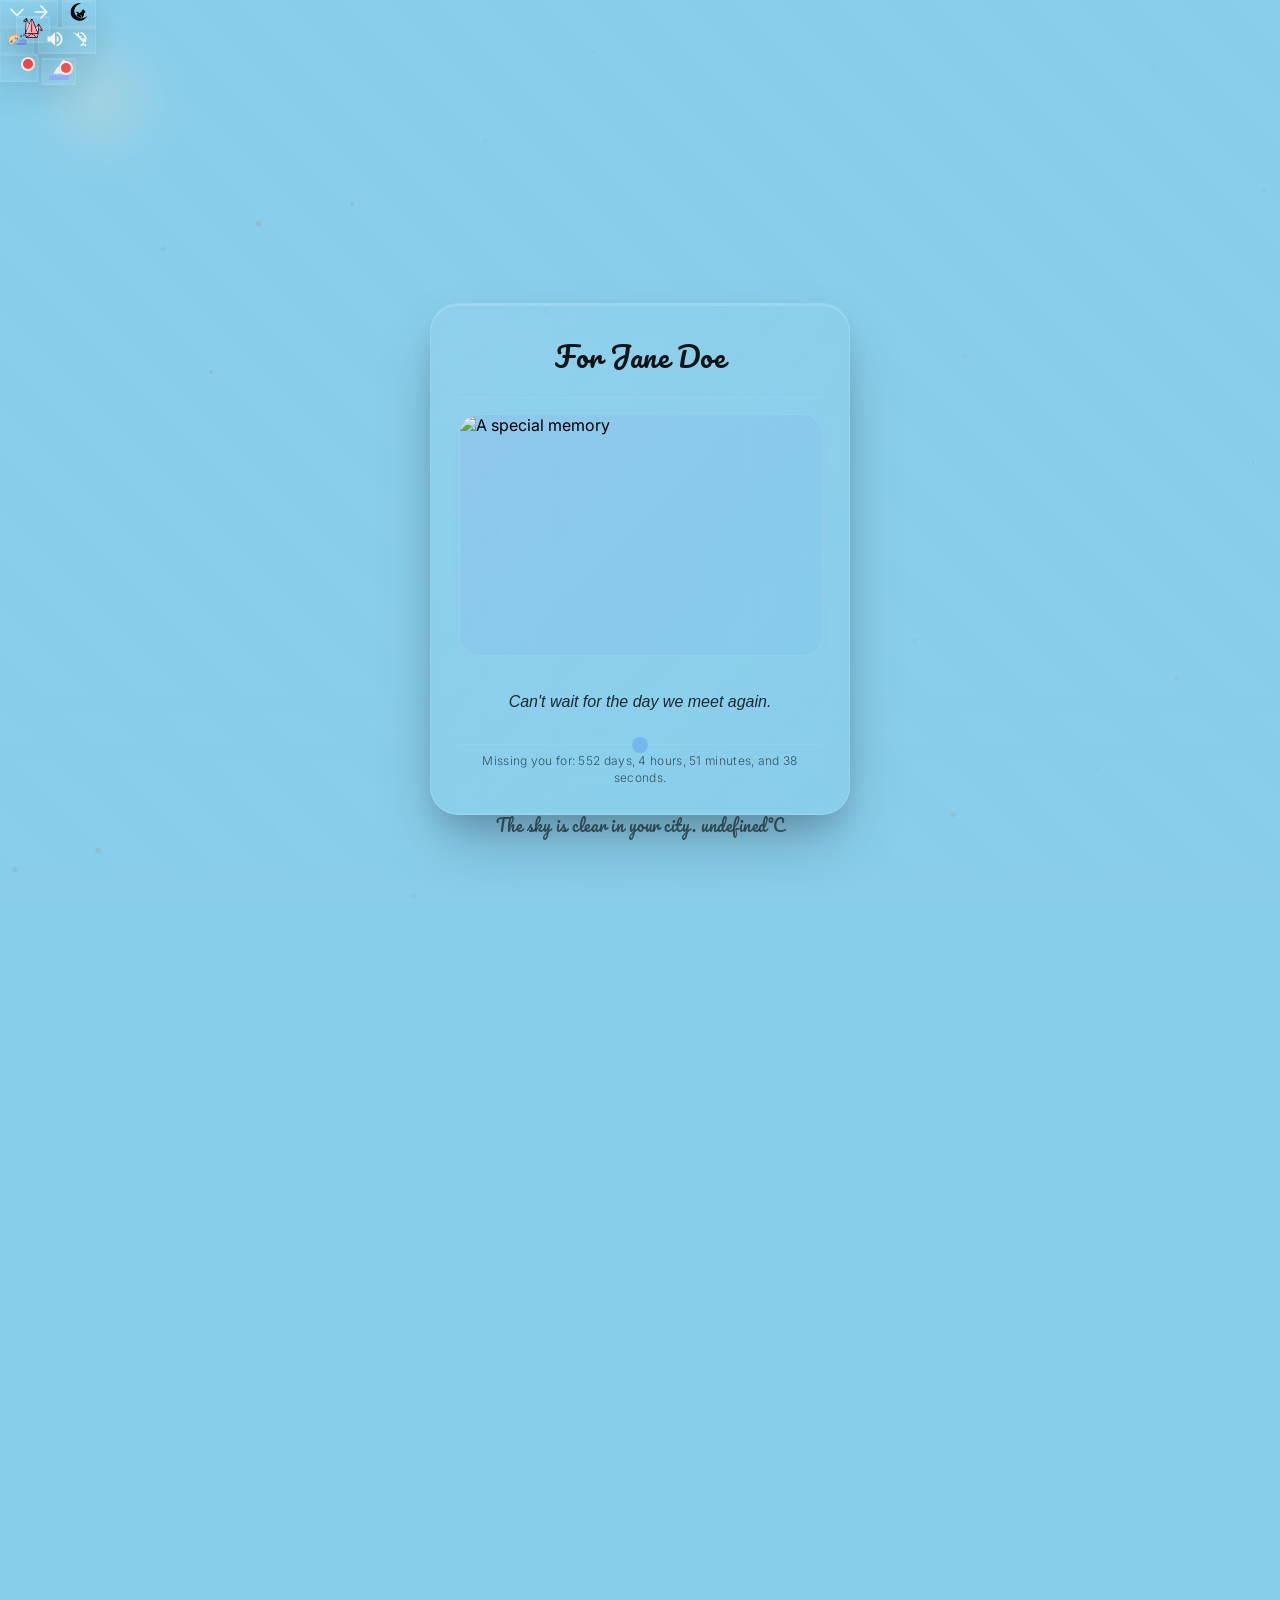
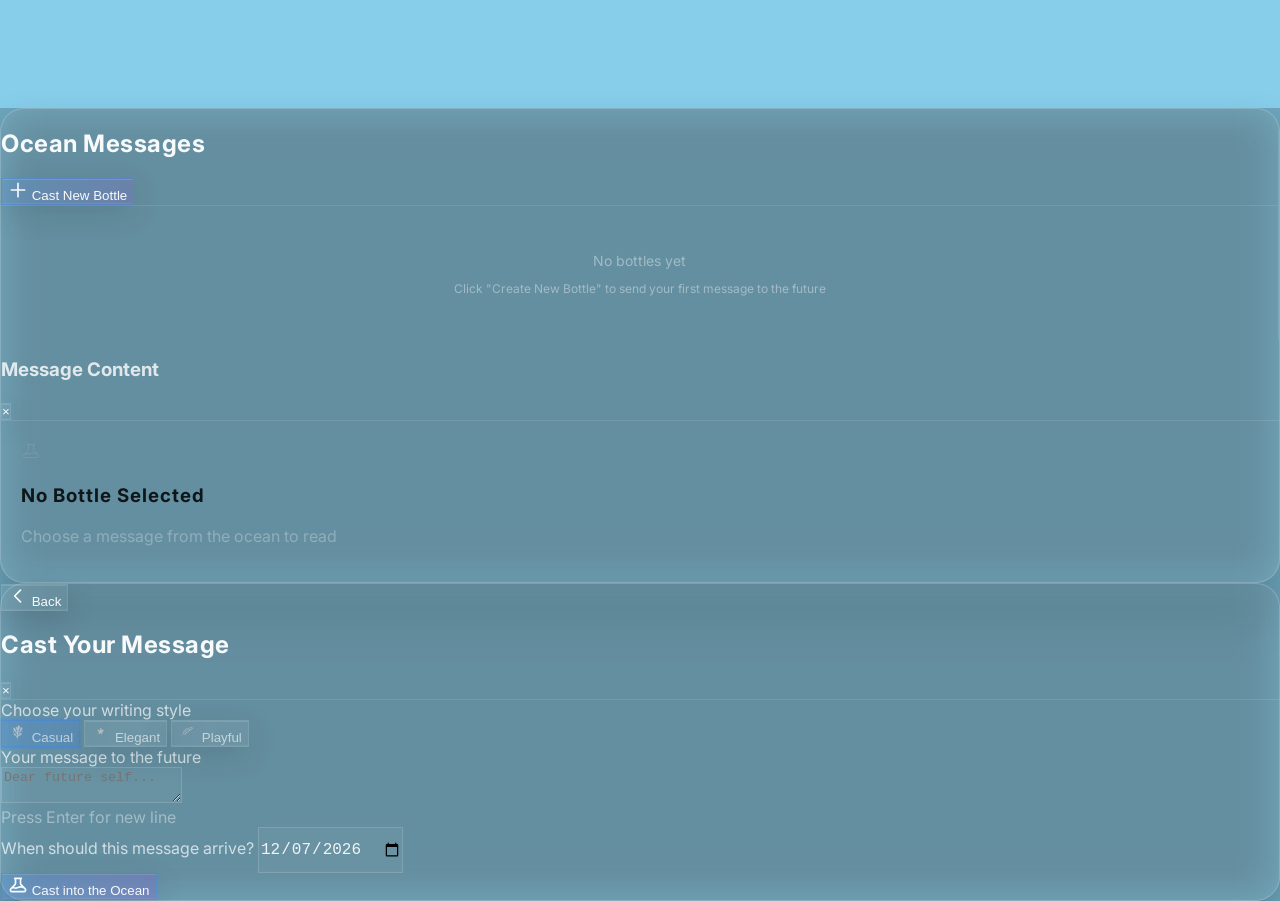
==== commit ca90d9a0: "polished mobile" ====
--- a/index.html
+++ b/index.html
@@ -4,7 +4,7 @@
         <meta charset="UTF-8" />
         <meta
             name="viewport"
-            content="width=device-width, initial-scale=1.0, maximum-scale=1.0, user-scalable=no, viewport-fit=cover"
+            content="width=device-width, initial-scale=1.0, maximum-scale=3.0, user-scalable=yes, viewport-fit=cover"
         />
         <meta name="mobile-web-app-capable" content="yes">
         <meta name="apple-mobile-web-app-capable" content="yes">
@@ -361,13 +361,13 @@
             class="modal hidden fixed inset-0 z-50"
         >
             <!-- Backdrop -->
-            <div class="absolute inset-0 bg-black/20 backdrop-blur-sm"></div>
+            <div class="absolute inset-0 bg-black/10 backdrop-blur-lg"></div>
             
             <!-- Modal Container -->
             <div class="relative flex items-center justify-center min-h-screen p-4">
                 <div
                     class="letter-modal-container w-full max-w-6xl h-[85vh] flex rounded-2xl overflow-hidden"
-                    style="background: rgba(255, 255, 255, 0.08); backdrop-filter: blur(20px); border: 1px solid rgba(255, 255, 255, 0.18);"
+                    style="background: rgba(255, 255, 255, 0.04); backdrop-filter: blur(40px); border: 1px solid rgba(255, 255, 255, 0.12);"
                 >
                     <!-- Left Panel - Inbox (30%) -->
                     <div class="letter-inbox-panel w-[30%] border-r border-white/10 flex flex-col">
@@ -437,13 +437,13 @@
             class="modal hidden fixed inset-0 z-50"
         >
             <!-- Backdrop -->
-            <div class="absolute inset-0 bg-black/20 backdrop-blur-sm"></div>
+            <div class="absolute inset-0 bg-black/10 backdrop-blur-lg"></div>
             
             <!-- Modal Container -->
             <div class="relative flex items-center justify-center min-h-screen p-4">
                 <div
                     class="letter-composer-container w-full max-w-2xl rounded-2xl overflow-hidden"
-                    style="background: rgba(255, 255, 255, 0.08); backdrop-filter: blur(20px); border: 1px solid rgba(255, 255, 255, 0.18);"
+                    style="background: rgba(255, 255, 255, 0.04); backdrop-filter: blur(40px); border: 1px solid rgba(255, 255, 255, 0.12);"
                 >
                     <!-- Composer Header -->
                     <div class="flex items-center justify-between p-6 border-b border-white/10">
@@ -537,7 +537,7 @@
         <div
             id="bottle-modal"
             class="hidden fixed inset-0 z-50 flex items-center justify-center p-4"
-            style="background: rgba(0, 0, 0, 0.4); backdrop-filter: blur(8px);"
+            style="background: rgba(0, 0, 0, 0.2); backdrop-filter: blur(20px);"
         >
             <div class="glassy-modal-large relative w-full max-w-6xl h-[85vh] flex overflow-hidden"
                  style="background: rgba(255, 255, 255, 0.08); backdrop-filter: blur(20px); border: 1px solid rgba(255, 255, 255, 0.18); border-radius: 24px; box-shadow: 0 20px 40px rgba(0, 0, 0, 0.2);">
@@ -605,7 +605,7 @@
         <div
             id="bottle-composer-modal"
             class="hidden fixed inset-0 z-50 flex items-center justify-center p-4"
-            style="background: rgba(0, 0, 0, 0.4); backdrop-filter: blur(8px);"
+            style="background: rgba(0, 0, 0, 0.2); backdrop-filter: blur(20px);"
         >
             <div class="glassy-modal-composer relative w-full max-w-4xl max-h-[90vh] overflow-hidden"
                  style="background: rgba(255, 255, 255, 0.08); backdrop-filter: blur(20px); border: 1px solid rgba(255, 255, 255, 0.18); border-radius: 24px; box-shadow: 0 20px 40px rgba(0, 0, 0, 0.2);">
--- a/styles.css
+++ b/styles.css
@@ -7,17 +7,163 @@
     position: relative;
 }
 
+/* Enable scrolling on mobile */
+@media (max-width: 640px) {
+    body {
+        overflow-y: auto;
+        -webkit-overflow-scrolling: touch;
+    }
+    
+    /* Optimize fixed UI elements for mobile - 44px hit targets */
+    .glassy-button {
+        padding: 10px !important;
+        border-radius: 12px !important;
+        min-width: 44px;
+        min-height: 44px;
+        display: flex;
+        align-items: center;
+        justify-content: center;
+    }
+    
+    .glassy-button svg,
+    .glassy-button img {
+        width: 20px !important;
+        height: 20px !important;
+    }
+    
+    /* Reduce top UI spacing */
+    .fixed.top-4.right-4 {
+        top: 12px !important;
+        right: 12px !important;
+        gap: 8px !important;
+    }
+    
+    .fixed.top-4.left-4 {
+        top: 12px !important;
+        left: 12px !important;
+    }
+    
+    /* Reduce bottom UI spacing */
+    .fixed.bottom-4.left-4 {
+        bottom: 12px !important;
+        left: 12px !important;
+        gap: 8px !important;
+    }
+    
+    .fixed.bottom-4.right-4 {
+        bottom: 12px !important;
+        right: 12px !important;
+        gap: 8px !important;
+    }
+}
+
+/* Safe Area Support for iOS notches and home indicators */
+@supports (padding: max(0px)) {
+    @media (max-width: 640px) {
+        .content-wrapper {
+            padding-top: max(clamp(12px, 3vw, 20px), env(safe-area-inset-top)) !important;
+            padding-left: max(clamp(12px, 3vw, 20px), env(safe-area-inset-left)) !important;
+            padding-right: max(clamp(12px, 3vw, 20px), env(safe-area-inset-right)) !important;
+            padding-bottom: max(clamp(12px, 3vw, 20px), env(safe-area-inset-bottom)) !important;
+        }
+        
+        .fixed.top-4.right-4 {
+            top: max(12px, env(safe-area-inset-top)) !important;
+            right: max(12px, env(safe-area-inset-right)) !important;
+        }
+        
+        .fixed.top-4.left-4 {
+            top: max(12px, env(safe-area-inset-top)) !important;
+            left: max(12px, env(safe-area-inset-left)) !important;
+        }
+        
+        .fixed.bottom-4.left-4 {
+            bottom: max(12px, env(safe-area-inset-bottom)) !important;
+            left: max(12px, env(safe-area-inset-left)) !important;
+        }
+        
+        .fixed.bottom-4.right-4 {
+            bottom: max(12px, env(safe-area-inset-bottom)) !important;
+            right: max(12px, env(safe-area-inset-right)) !important;
+        }
+        
+        #weather-status {
+            left: 50% !important;
+            transform: translateX(-50%) !important;
+            right: auto !important;
+        }
+        
+        /* Mobile safe area - much higher position */
+        @media (max-width: 640px) {
+            #weather-status {
+                bottom: max(6rem, calc(6rem + env(safe-area-inset-bottom))) !important;
+            }
+        }
+        
+        /* Desktop safe area - normal position */
+        @media (min-width: 641px) {
+            #weather-status {
+                bottom: max(4rem, calc(4rem + env(safe-area-inset-bottom))) !important;
+            }
+        }
+    }
+}
+
 /* ============================================
    HOME SCREEN GLASSY DESIGN SYSTEM
    ============================================ */
 
-/* Glassy Button Base */
+/* Standardize all icon sizes globally - Override Tailwind classes */
+.glassy-button svg,
+.glassy-button img,
+button svg,
+button img {
+    width: 20px !important;
+    height: 20px !important;
+    flex-shrink: 0;
+}
+
+/* Specific overrides for corner UI elements */
+.fixed svg,
+.fixed img {
+    width: 20px !important;
+    height: 20px !important;
+}
+
+/* Navigation arrows - ensure consistent sizing */
+.memory-nav-arrow svg {
+    width: 20px !important;
+    height: 20px !important;
+}
+
+/* Lottie animation - slightly larger for main action button */
+dotlottie-wc {
+    width: 24px !important;
+    height: 24px !important;
+}
+
+/* Exception for font picker icons - keep them smaller */
+.font-picker-btn svg,
+.font-picker-btn img {
+    width: 16px !important;
+    height: 16px !important;
+}
+
+/* Ultra-Transparent Glassy Button Base */
 .glassy-button {
-    background: rgba(255, 255, 255, 0.08);
-    backdrop-filter: blur(12px);
-    -webkit-backdrop-filter: blur(12px);
-    border: 1px solid rgba(255, 255, 255, 0.18);
-    color: rgba(255, 255, 255, 0.9);
+    background: linear-gradient(
+        135deg,
+        rgba(255, 255, 255, 0.04) 0%,
+        rgba(255, 255, 255, 0.01) 100%
+    );
+    backdrop-filter: blur(40px);
+    -webkit-backdrop-filter: blur(40px);
+    border: 1px solid rgba(255, 255, 255, 0.10);
+    box-shadow: 
+        0 8px 32px rgba(0, 0, 0, 0.12),
+        inset 0 1px 0 rgba(255, 255, 255, 0.12),
+        inset 0 -1px 0 rgba(255, 255, 255, 0.06);
+    color: rgba(255, 255, 255, 0.95);
     transition: all 0.3s cubic-bezier(0.4, 0, 0.2, 1);
     position: relative;
     overflow: hidden;
@@ -40,13 +186,18 @@
 }
 
 .glassy-button:hover {
-    background: rgba(255, 255, 255, 0.12);
-    border-color: rgba(255, 255, 255, 0.25);
+    background: linear-gradient(
+        135deg,
+        rgba(255, 255, 255, 0.08) 0%,
+        rgba(255, 255, 255, 0.03) 100%
+    );
+    border-color: rgba(255, 255, 255, 0.18);
     transform: translateY(-2px);
     box-shadow: 
-        0 10px 20px rgba(0, 0, 0, 0.1),
-        0 6px 6px rgba(0, 0, 0, 0.1),
-        inset 0 1px 0 rgba(255, 255, 255, 0.1);
+        0 16px 40px rgba(0, 0, 0, 0.20),
+        0 8px 16px rgba(0, 0, 0, 0.15),
+        inset 0 1px 0 rgba(255, 255, 255, 0.18),
+        inset 0 -1px 0 rgba(255, 255, 255, 0.10);
 }
 
 .glassy-button:hover::before {
@@ -62,13 +213,13 @@
 
 /* Dark mode adjustments for buttons */
 body.dark .glassy-button {
+    background: rgba(255, 255, 255, 0.03);
+    border-color: rgba(255, 255, 255, 0.08);
+}
+
+body.dark .glassy-button:hover {
     background: rgba(255, 255, 255, 0.06);
-    border-color: rgba(255, 255, 255, 0.12);
-}
-
-body.dark .glassy-button:hover {
-    background: rgba(255, 255, 255, 0.1);
-    border-color: rgba(255, 255, 255, 0.2);
+    border-color: rgba(255, 255, 255, 0.15);
 }
 
 /* Glassy Popup (Guide) */
@@ -77,19 +228,24 @@
     top: 100%;
     left: 0;
     min-width: 280px;
-    padding: 20px;
-    background: rgba(255, 255, 255, 0.08);
-    backdrop-filter: blur(20px);
-    -webkit-backdrop-filter: blur(20px);
-    border: 1px solid rgba(255, 255, 255, 0.18);
-    border-radius: 16px;
+    padding: clamp(16px, 4vw, 20px);
+    background: linear-gradient(
+        135deg,
+        rgba(255, 255, 255, 0.04) 0%,
+        rgba(255, 255, 255, 0.01) 100%
+    );
+    backdrop-filter: blur(45px);
+    -webkit-backdrop-filter: blur(45px);
+    border: 1px solid rgba(255, 255, 255, 0.12);
+    border-radius: 18px;
     opacity: 0;
     visibility: hidden;
     transform: translateY(-10px);
     transition: all 0.3s cubic-bezier(0.4, 0, 0.2, 1);
     box-shadow: 
-        0 20px 25px -5px rgba(0, 0, 0, 0.1),
-        0 10px 10px -5px rgba(0, 0, 0, 0.04);
+        0 24px 48px -12px rgba(0, 0, 0, 0.20),
+        0 8px 16px rgba(0, 0, 0, 0.10),
+        inset 0 1px 0 rgba(255, 255, 255, 0.12);
 }
 
 #kitty-guide:hover .glassy-popup,
@@ -99,16 +255,18 @@
     transform: translateY(0);
 }
 
-/* Memory Card Container */
+/* Memory Card Container - Unified Mobile-First */
 .content-wrapper {
-    position: fixed;
-    top: 50%;
-    left: 50%;
-    transform: translate(-50%, -50%);
+    position: relative;
     z-index: 30;
+    display: flex;
+    align-items: center;
+    justify-content: center;
+    min-height: 100vh;
     width: 100%;
-    max-width: 420px;
-    padding: 20px;
+    max-width: min(92vw, 420px);
+    margin: 0 auto;
+    padding: clamp(16px, 4vw, 24px);
 }
 
 .memory-card-container {
@@ -116,19 +274,26 @@
     width: 100%;
 }
 
-/* Memory Navigation Arrows */
+/* Ultra-Transparent Memory Navigation Arrows */
 .memory-nav-arrow {
     position: absolute;
     top: 50%;
     transform: translateY(-50%);
-    background: rgba(255, 255, 255, 0.08);
-    backdrop-filter: blur(12px);
-    -webkit-backdrop-filter: blur(12px);
-    border: 1px solid rgba(255, 255, 255, 0.18);
-    color: rgba(255, 255, 255, 0.7);
-    padding: 12px;
-    border-radius: 16px;
-    transition: all 0.3s ease;
+    background: linear-gradient(
+        135deg,
+        rgba(255, 255, 255, 0.08) 0%,
+        rgba(255, 255, 255, 0.03) 100%
+    );
+    backdrop-filter: blur(20px);
+    -webkit-backdrop-filter: blur(20px);
+    border: 1px solid rgba(255, 255, 255, 0.15);
+    box-shadow: 
+        0 8px 32px rgba(0, 0, 0, 0.12),
+        inset 0 1px 0 rgba(255, 255, 255, 0.12);
+    color: rgba(255, 255, 255, 0.8);
+    padding: clamp(8px, 2.5vw, 12px);
+    border-radius: 18px;
+    transition: all 0.3s cubic-bezier(0.4, 0, 0.2, 1);
     opacity: 0;
     visibility: hidden;
     z-index: 10;
@@ -148,10 +313,17 @@
 }
 
 .memory-nav-arrow:hover {
-    background: rgba(255, 255, 255, 0.12);
+    background: linear-gradient(
+        135deg,
+        rgba(255, 255, 255, 0.12) 0%,
+        rgba(255, 255, 255, 0.06) 100%
+    );
     border-color: rgba(255, 255, 255, 0.25);
-    color: rgba(255, 255, 255, 0.9);
+    color: rgba(255, 255, 255, 0.95);
     transform: translateY(-50%) scale(1.05);
+    box-shadow: 
+        0 12px 40px rgba(0, 0, 0, 0.18),
+        inset 0 1px 0 rgba(255, 255, 255, 0.18);
 }
 
 /* Glassy Memory Card */
@@ -221,12 +393,13 @@
     color: rgba(0, 0, 0, 0.85);
 }
 
-/* Memory Image Container */
+/* Memory Image Container - Mobile Optimized */
 .memory-image-container {
     width: 100%;
-    height: 200px;
-    margin-bottom: 20px;
-    border-radius: 16px;
+    aspect-ratio: 16/9;
+    height: clamp(160px, 36vw, 240px);
+    margin-bottom: clamp(10px, 2.5vw, 20px);
+    border-radius: clamp(12px, 3vw, 16px);
     overflow: hidden;
     background: linear-gradient(135deg, rgba(0, 0, 0, 0.03) 0%, rgba(0, 0, 0, 0.08) 100%);
     display: flex;
@@ -240,7 +413,22 @@
     transform: scale(1.02);
 }
 
+.memory-image-container:hover .memory-video {
+    transform: scale(1.02);
+}
+
 .memory-image {
+    width: 100%;
+    height: 100%;
+    object-fit: cover;
+    object-position: center;
+    opacity: 0;
+    animation: fadeIn 0.5s ease forwards;
+    transition: transform 0.3s ease;
+}
+
+/* Video support for legacy container */
+.memory-video {
     width: 100%;
     height: 100%;
     object-fit: cover;
@@ -359,9 +547,7 @@
         font-size: 20px;
     }
     
-    .memory-image-container {
-        height: 160px;
-    }
+    /* .memory-image-container height now handled by aspect-ratio */
     
     .memory-text {
         font-size: 14px;
@@ -403,20 +589,52 @@
 .glassy-card-enhanced {
     background: linear-gradient(
         135deg,
-        rgba(255, 255, 255, 0.1) 0%,
-        rgba(255, 255, 255, 0.05) 100%
+        rgba(255, 255, 255, 0.06) 0%,
+        rgba(255, 255, 255, 0.03) 50%,
+        rgba(255, 255, 255, 0.01) 100%
     );
-    backdrop-filter: blur(20px);
-    -webkit-backdrop-filter: blur(20px);
-    border: 1px solid rgba(255, 255, 255, 0.2);
-    border-radius: 28px;
-    padding: 28px;
+    backdrop-filter: blur(50px);
+    -webkit-backdrop-filter: blur(50px);
+    border: 1px solid rgba(255, 255, 255, 0.12);
+    border-radius: clamp(20px, 5vw, 28px);
+    padding: clamp(16px, 4vw, 28px);
     box-shadow: 
-        0 24px 48px -12px rgba(0, 0, 0, 0.18),
-        inset 0 2px 4px rgba(255, 255, 255, 0.1);
+        0 32px 64px -12px rgba(0, 0, 0, 0.25),
+        0 16px 32px -8px rgba(0, 0, 0, 0.15),
+        inset 0 2px 0 rgba(255, 255, 255, 0.15),
+        inset 0 -1px 0 rgba(255, 255, 255, 0.06);
     position: relative;
-    overflow: visible;
+    overflow: hidden;
     animation: cardFloat 6s ease-in-out infinite;
+}
+
+/* Glass shimmer effect */
+.glassy-card-enhanced::before {
+    content: '';
+    position: absolute;
+    top: 0;
+    left: -100%;
+    width: 100%;
+    height: 100%;
+    background: linear-gradient(
+        90deg,
+        transparent,
+        rgba(255, 255, 255, 0.06),
+        transparent
+    );
+    animation: shimmer 8s ease-in-out infinite;
+    pointer-events: none;
+}
+
+@keyframes shimmer {
+    0%, 90%, 100% {
+        left: -100%;
+        opacity: 0;
+    }
+    10%, 80% {
+        left: 100%;
+        opacity: 1;
+    }
 }
 
 /* Glow effect at top */
@@ -445,8 +663,8 @@
 /* Enhanced Header */
 .memory-card-header-enhanced {
     text-align: center;
-    margin-bottom: 24px;
-    padding-bottom: 20px;
+    margin-bottom: 16px;
+    padding-bottom: 16px;
     border-bottom: 1px solid rgba(255, 255, 255, 0.08);
     position: relative;
     display: flex;
@@ -456,7 +674,7 @@
 }
 
 .memory-title-enhanced {
-    font-size: 28px;
+    font-size: clamp(20px, 5vw, 28px);
     color: rgba(255, 255, 255, 0.95);
     margin: 0;
     font-weight: 400;
@@ -499,13 +717,14 @@
 /* Enhanced Image Frame */
 .memory-image-frame {
     position: relative;
-    margin-bottom: 24px;
+    margin-bottom: clamp(10px, 2.5vw, 16px);
 }
 
 .memory-image-container-enhanced {
     width: 100%;
-    height: 220px;
-    border-radius: 20px;
+    aspect-ratio: 16/9;
+    height: clamp(160px, 36vw, 240px);
+    border-radius: clamp(16px, 4vw, 20px);
     overflow: hidden;
     background: linear-gradient(
         135deg,
@@ -529,80 +748,76 @@
     transition: transform 0.3s ease;
 }
 
-/* Corner accents */
+/* Video support with same dimensions */
+.memory-video-enhanced {
+    width: 100%;
+    height: 100%;
+    object-fit: cover;
+    object-position: center;
+    opacity: 0;
+    animation: fadeIn 0.6s ease forwards;
+    transition: transform 0.3s ease;
+}
+
+/* Ensure videos play inline on mobile and have controls */
+.memory-video-enhanced[playsinline] {
+    -webkit-playsinline: true;
+}
+
+@media (max-width: 640px) {
+    .memory-video-enhanced {
+        /* Disable autoplay on mobile for better UX */
+        -webkit-playsinline: true;
+    }
+}
+
+/* Optional portrait variant for portrait-oriented media */
+.memory-image-container-enhanced.portrait {
+    aspect-ratio: 4/5;
+    height: clamp(200px, 45vw, 320px);
+}
+
+.memory-image-container-enhanced.portrait .memory-image-enhanced,
+.memory-image-container-enhanced.portrait .memory-video-enhanced {
+    /* Inherits same object-fit: cover and positioning */
+}
+
+/* Portrait variant for legacy container */
+.memory-image-container.portrait {
+    aspect-ratio: 4/5;
+    height: clamp(200px, 45vw, 320px);
+}
+
+.memory-image-container.portrait .memory-image,
+.memory-image-container.portrait .memory-video {
+    /* Inherits same object-fit: cover and positioning */
+}
+
+/* Corner accents - REMOVED */
 .image-corner-accent {
-    position: absolute;
-    width: 20px;
-    height: 20px;
-    border: 2px solid rgba(255, 255, 255, 0.2);
-}
-
-.image-corner-accent.top-left {
-    top: -8px;
-    left: -8px;
-    border-right: none;
-    border-bottom: none;
-    border-top-left-radius: 8px;
-}
-
-.image-corner-accent.top-right {
-    top: -8px;
-    right: -8px;
-    border-left: none;
-    border-bottom: none;
-    border-top-right-radius: 8px;
-}
-
-.image-corner-accent.bottom-left {
-    bottom: -8px;
-    left: -8px;
-    border-right: none;
-    border-top: none;
-    border-bottom-left-radius: 8px;
-}
-
-.image-corner-accent.bottom-right {
-    bottom: -8px;
-    right: -8px;
-    border-left: none;
-    border-top: none;
-    border-bottom-right-radius: 8px;
+    display: none;
 }
 
 /* Enhanced Text with Quotes */
 .memory-text-wrapper {
     position: relative;
-    margin-bottom: 24px;
-    min-height: 70px;
+    margin-bottom: 12px;
+    min-height: 60px;
     display: flex;
     align-items: center;
     justify-content: center;
 }
 
 .quote-mark {
-    position: absolute;
-    font-size: 48px;
-    color: rgba(255, 255, 255, 0.08);
-    font-family: Georgia, serif;
-    line-height: 1;
-}
-
-.quote-mark.left {
-    left: -10px;
-    top: -10px;
-}
-
-.quote-mark.right {
-    right: -10px;
-    bottom: -10px;
+    display: none;
 }
 
 .memory-text-container-enhanced {
-    padding: 0 30px;
+    padding: 0 clamp(16px, 5vw, 30px);
 }
 
 .memory-text-enhanced {
-    font-size: 16px;
+    font-size: clamp(14px, 3.5vw, 16px);
     line-height: 1.7;
     color: rgba(255, 255, 255, 0.9);
     text-align: center;
@@ -615,7 +830,7 @@
 /* Enhanced Timer with Pulse */
 .memory-timer-wrapper {
     text-align: center;
-    padding-top: 20px;
+    padding-top: 8px;
     border-top: 1px solid rgba(255, 255, 255, 0.08);
     position: relative;
 }
@@ -644,11 +859,17 @@
 }
 
 .memory-timer-enhanced {
-    font-size: 14px;
+    font-size: clamp(11px, 2.5vw, 12px);
     color: rgba(255, 255, 255, 0.65);
     margin: 0;
     font-weight: 300;
     letter-spacing: 0.3px;
+    line-height: 1.4;
+    word-wrap: break-word;
+    overflow-wrap: break-word;
+    white-space: normal;
+    max-width: 100%;
+    text-align: center;
 }
 
 /* Light mode adjustments */
@@ -665,33 +886,33 @@
 }
 
 body.light .quote-mark {
-    color: rgba(0, 0, 0, 0.08);
+    display: none;
 }
 
 body.light .image-corner-accent {
-    border-color: rgba(0, 0, 0, 0.15);
-}
-
-/* Responsive adjustments */
+    display: none;
+}
+
+/* Mobile Responsive Adjustments - Enhanced with clamp() functions */
 @media (max-width: 640px) {
-    .glassy-card-enhanced {
-        padding: 24px;
-    }
-    
-    .memory-title-enhanced {
-        font-size: 24px;
-    }
-    
-    .memory-image-container-enhanced {
-        height: 180px;
-    }
-    
-    .memory-text-enhanced {
-        font-size: 15px;
-    }
-    
     .quote-mark {
-        font-size: 36px;
+        display: none;
+    }
+    
+    /* Ensure video mobile UX consistency across both containers */
+    .memory-video,
+    .memory-video-enhanced {
+        -webkit-playsinline: true;
+    }
+    
+    /* Maintain mobile-optimized spacing */
+    .memory-card-header-enhanced {
+        margin-bottom: clamp(12px, 3vw, 16px);
+        padding-bottom: clamp(12px, 3vw, 16px);
+    }
+    
+    .memory-text-wrapper {
+        margin-bottom: clamp(8px, 2vw, 12px);
     }
 }
 
@@ -1367,22 +1588,7 @@
     z-index: 4;
 }
 
-.content-wrapper {
-    position: relative;
-    z-index: 10;
-    display: flex;
-    align-items: center;
-    justify-content: center;
-    min-height: 100vh;
-    padding: 0.5rem;
-    background-color: transparent;
-}
-
-@media (min-width: 640px) {
-    .content-wrapper {
-        padding: 1rem;
-    }
-}
+/* Content wrapper unified above - no duplicate needed */
 
 /* Responsive overrides for spacing utilities */
 @media (min-width: 640px) {
@@ -1407,7 +1613,13 @@
 }
 
 #timer {
-    white-space: nowrap;
+    text-align: center;
+    max-width: 100%;
+    font-size: clamp(11px, 2.5vw, 12px);
+    line-height: 1.4;
+    word-wrap: break-word;
+    overflow-wrap: break-word;
+    white-space: normal;
 }
 
 /* Font Picker Button Styles */
@@ -2065,19 +2277,35 @@
 
 /* Weather status positioning - plain text below Jane Doe card */
 #weather-status {
-    position: fixed;
-    left: 50%;
-    transform: translateX(-50%);
+    position: fixed !important;
+    left: 50% !important;
+    transform: translateX(-50%) !important;
     bottom: 4rem;
-    font-size: 14px;
-    color: rgba(255, 255, 255, 0.8);
-    text-align: center;
+    font-size: clamp(12px, 3vw, 14px);
+    color: rgba(255, 255, 255, 0.9);
+    text-align: center !important;
     z-index: 40;
     pointer-events: none;
+    width: auto;
+    max-width: 90vw;
+    white-space: normal;
+    word-wrap: break-word;
+    overflow-wrap: break-word;
+    line-height: 1.3;
+    padding: 0 8px;
+    right: auto !important;
 }
 
 body.light #weather-status {
-    color: rgba(0, 0, 0, 0.7);
+    color: rgba(0, 0, 0, 0.8);
+}
+
+/* Mobile weather status positioning - much higher up with better readability */
+@media (max-width: 640px) {
+    #weather-status {
+        bottom: 6rem !important;
+        font-size: clamp(13px, 3.5vw, 15px) !important;
+    }
 }
 
 @media (min-width: 640px) {
@@ -2756,18 +2984,17 @@
     }
 }
 
-/* Fix for iOS Safari bounce scrolling */
+/* Modern Mobile Scroll Behavior - No Fixed HTML Hack */
 html {
-    position: fixed;
     height: 100%;
     width: 100%;
-    overflow: hidden;
+    overscroll-behavior: none;
 }
 
 body {
     height: 100%;
     width: 100%;
-    overflow: auto;
+    overscroll-behavior: none;
     -webkit-overflow-scrolling: touch;
 }
 
@@ -3317,14 +3544,21 @@
 
 /* v2 Weather Status Mobile Positioning */
 [data-ui="v2"] #weather-status {
-    bottom: 7rem !important;
-    font-size: 0.875rem !important;
-    padding: 0 1rem !important;
+    bottom: 8rem !important;
+    font-size: clamp(13px, 3.5vw, 15px) !important;
+    padding: 8px 12px !important;
     background-color: rgba(255, 255, 255, 0.15) !important;
     backdrop-filter: blur(12px) !important;
     -webkit-backdrop-filter: blur(12px) !important;
     border: 1px solid rgba(255, 255, 255, 0.2) !important;
     border-radius: 1rem !important;
+    left: 50% !important;
+    transform: translateX(-50%) !important;
+    max-width: 85vw !important;
+    white-space: normal !important;
+    word-wrap: break-word !important;
+    overflow-wrap: break-word !important;
+    line-height: 1.3 !important;
 }
 
 [data-ui="v2"].dark #weather-status {
